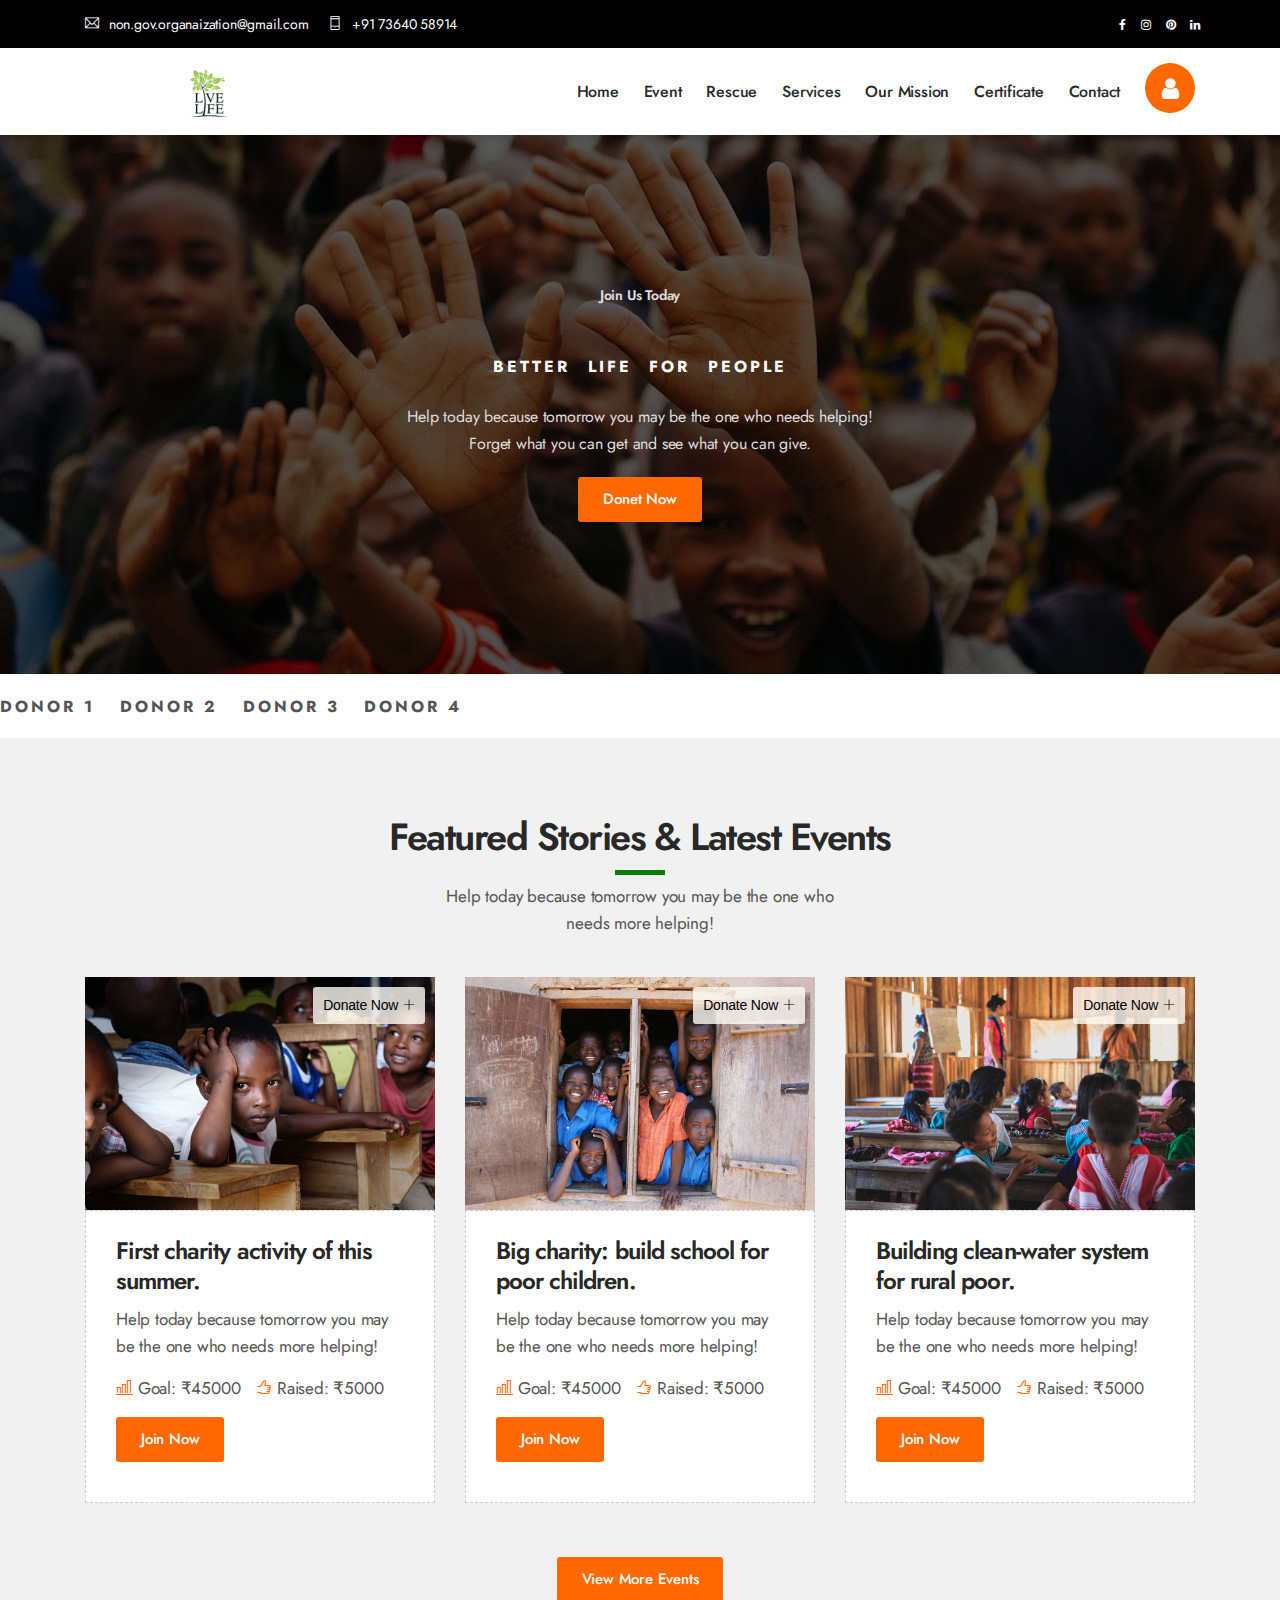
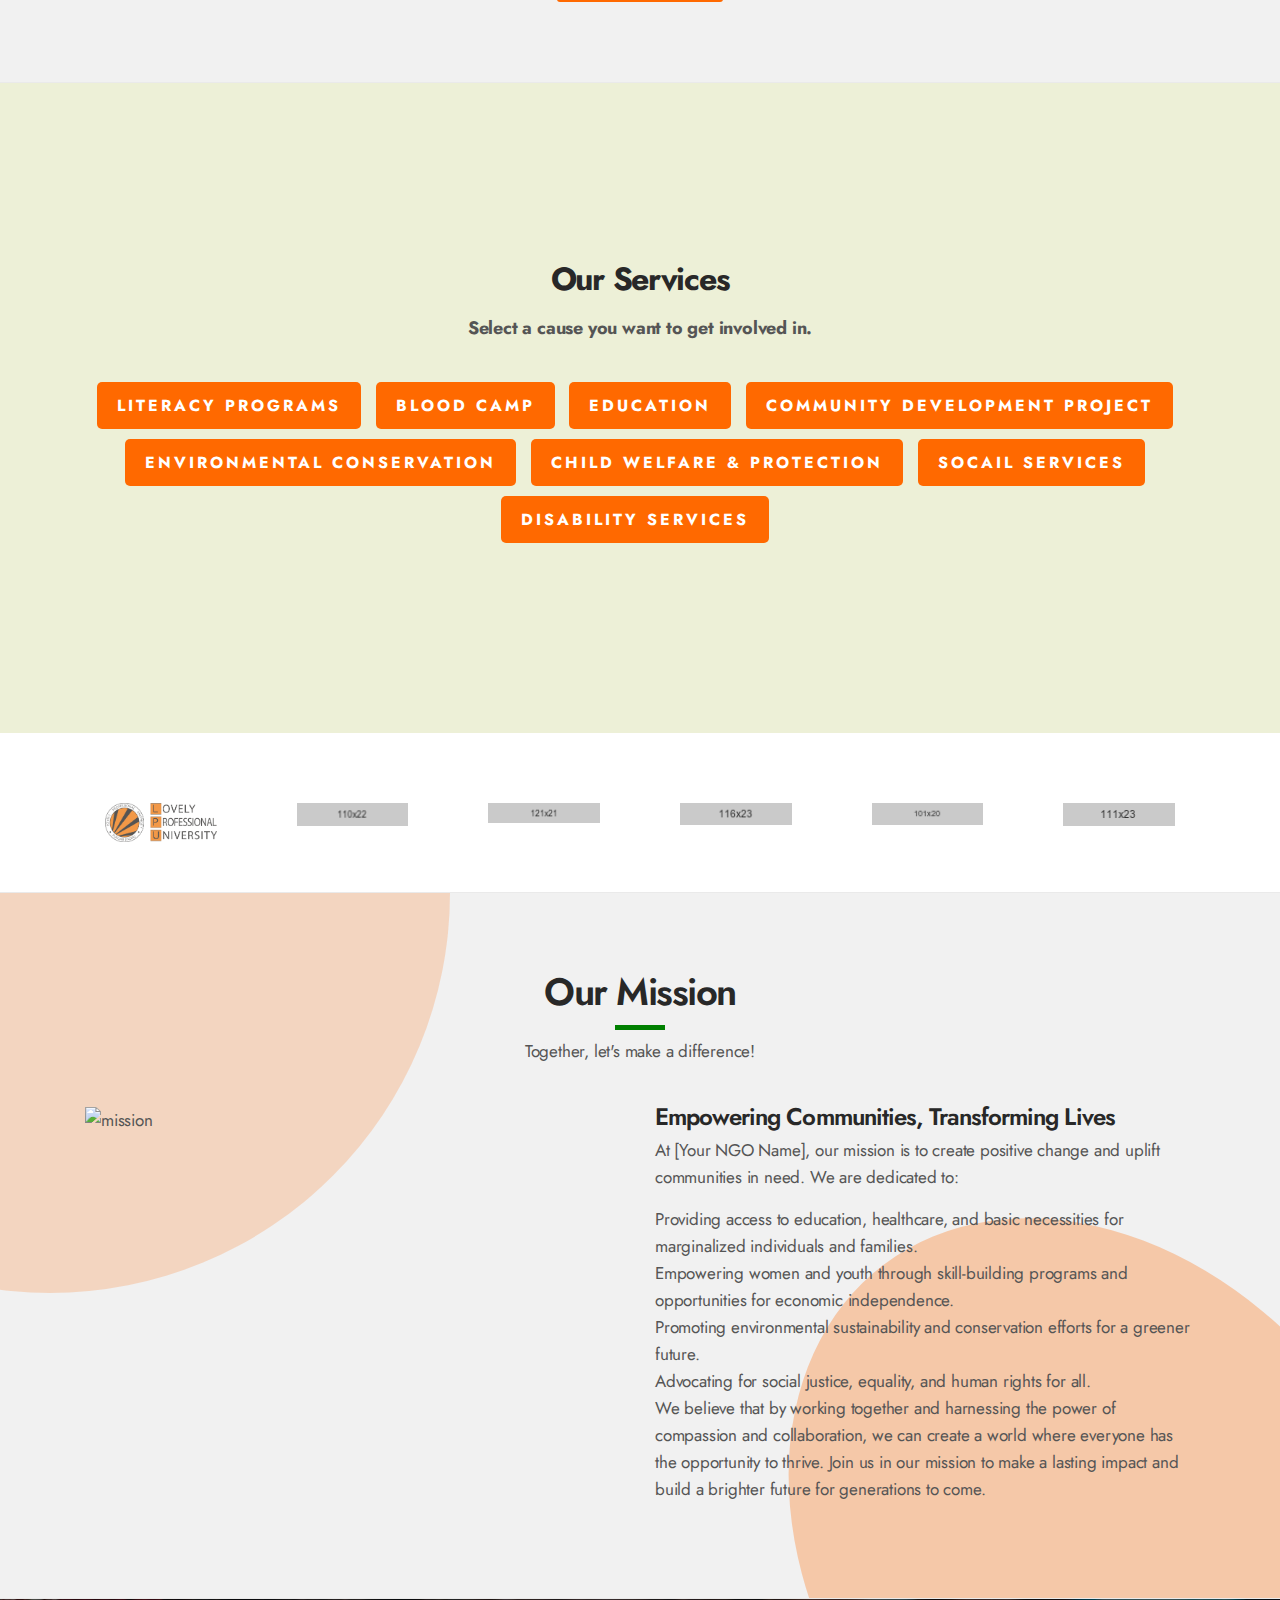
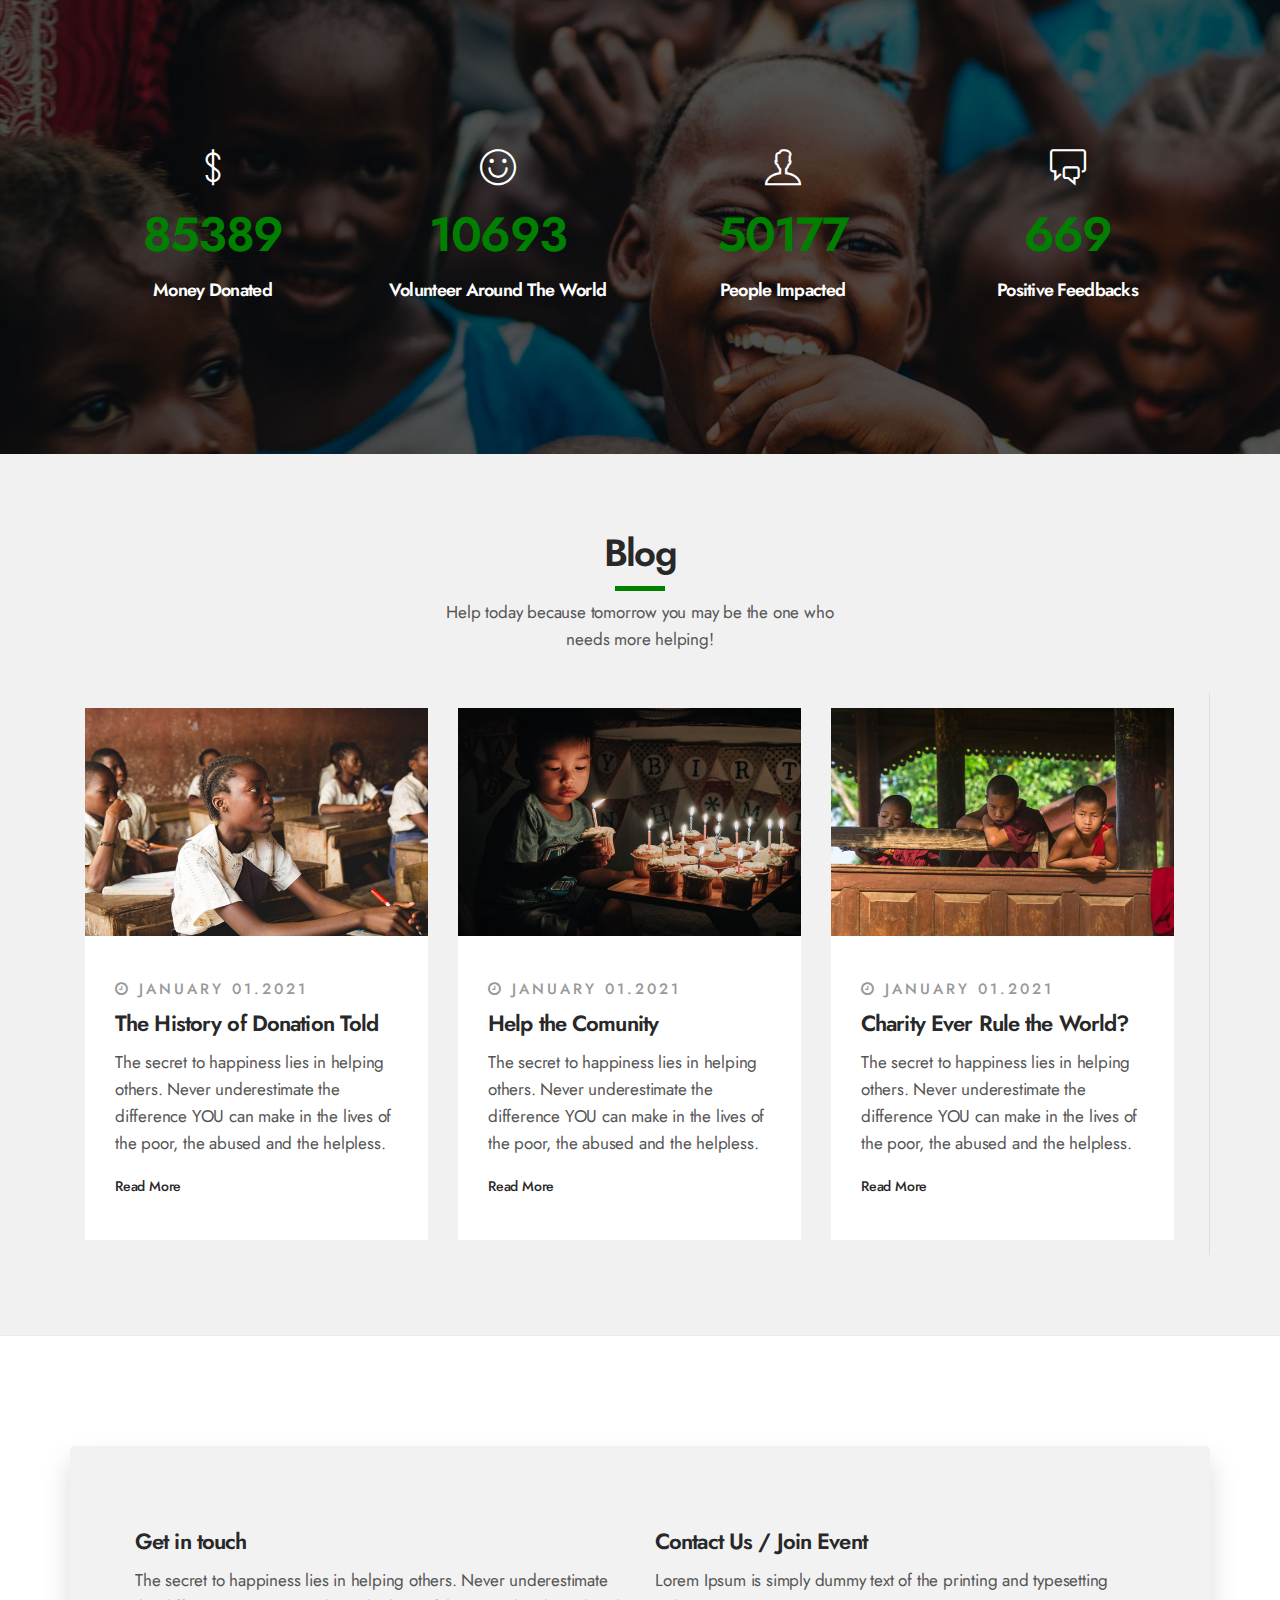
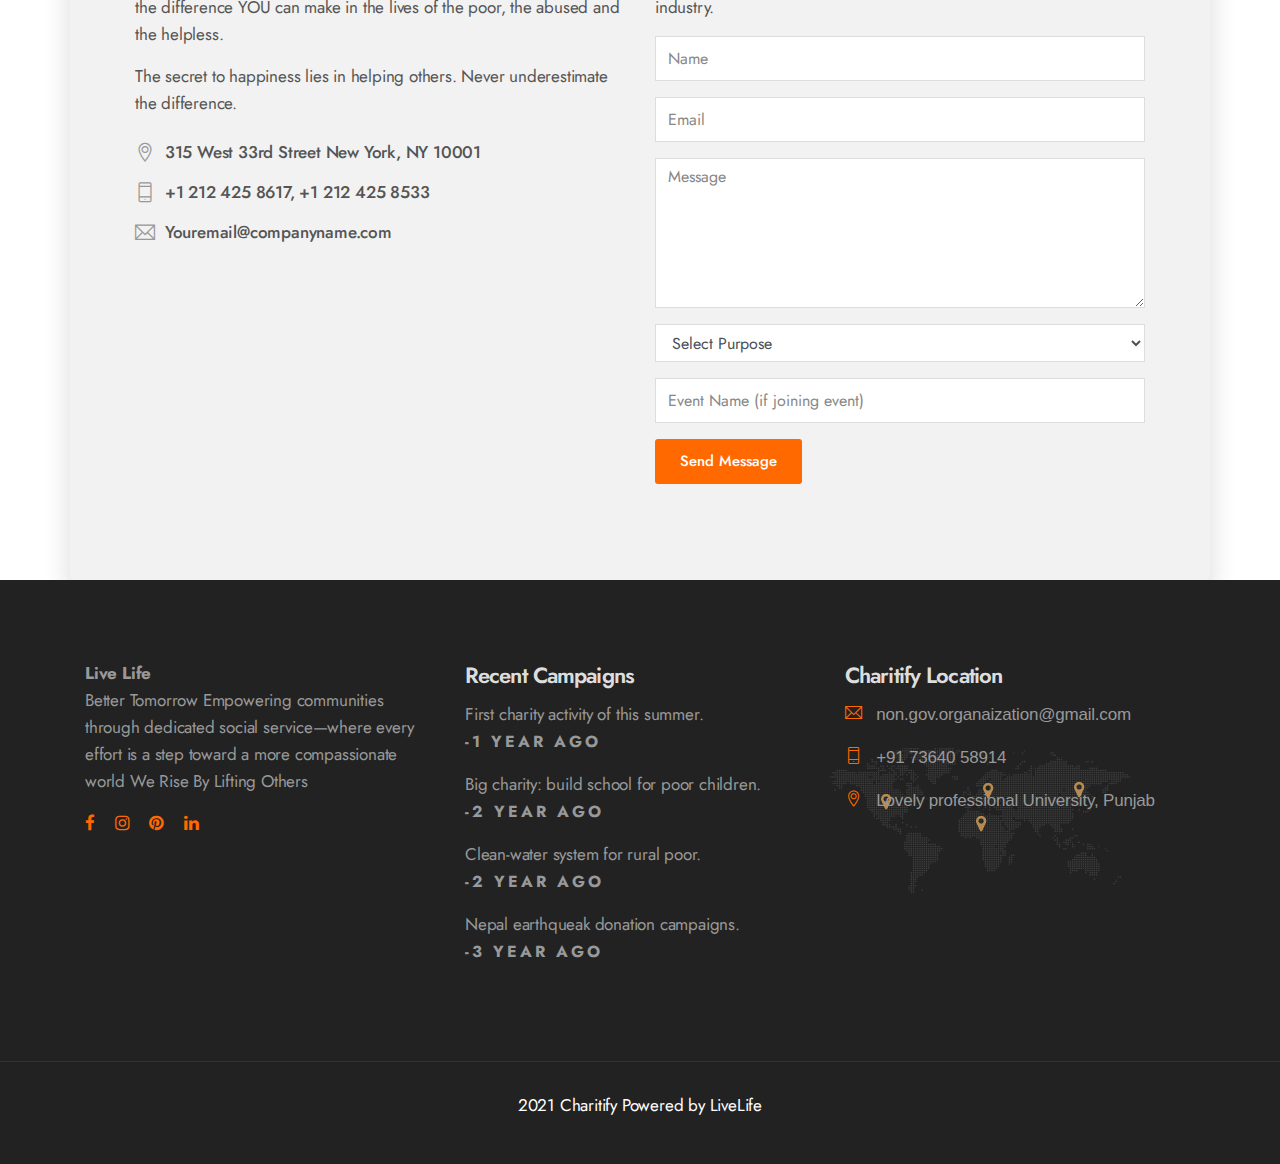
==== index.html @ 0ec1268e "update" ====
<!doctype html>
<!--[if lt IE 7]>      <html class="no-js lt-ie9 lt-ie8 lt-ie7" lang=""> <![endif]-->
<!--[if IE 7]>         <html class="no-js lt-ie9 lt-ie8" lang=""> <![endif]-->
<!--[if IE 8]>         <html class="no-js lt-ie9" lang=""> <![endif]-->
<!--[if gt IE 8]><!-->
<html class="no-js" lang="en"> <!--<![endif]-->

<head>
    <meta charset="utf-8">
    <meta name="viewport" content="width=device-width, initial-scale=1">
    <meta name="description" content="">
    <meta name="author" content="DynamicLayers">

    <title>Charitify || NGO/Charity/Fundraising Template</title>

    <link rel="shortcut icon" type="image/x-icon" href="img/favicon.png">

    <!-- Font Awesome Icons CSS -->
    <link rel="stylesheet" href="css/font-awesome.min.css">
    <!-- Themify Icons CSS -->
    <link rel="stylesheet" href="css/themify-icons.css">
    <!-- Elegant Font Icons CSS -->
    <link rel="stylesheet" href="css/elegant-font-icons.css">
    <!-- Elegant Line Icons CSS -->
    <link rel="stylesheet" href="css/elegant-line-icons.css">
    <!-- Bootstrap CSS -->
    <link rel="stylesheet" href="css/bootstrap.min.css">
    <!-- Venobox CSS -->
    <link rel="stylesheet" href="css/venobox/venobox.css">
    <!-- OWL-Carousel CSS -->
    <link rel="stylesheet" href="css/owl.carousel.css">
    <!-- Slick Nav CSS -->
    <link rel="stylesheet" href="css/slicknav.min.css">
    <!-- Css Animation CSS -->
    <link rel="stylesheet" href="css/css-animation.min.css">
    <!-- Nivo Slider CSS -->
    <link rel="stylesheet" href="css/nivo-slider.css">
    <!-- Main CSS -->
    <link rel="stylesheet" href="css/main.css">
    <!-- Responsive CSS -->
    <link rel="stylesheet" href="css/responsive.css">

    <script src="js/vendor/modernizr-2.8.3-respond-1.4.2.min.js"></script>
</head>


<style>
/* Adjusting layout for mobile devices */
@media screen and (max-width: 768px) {
    .elementor-column {
        width: 100% !important;
    }
}

/* Styling the headings */
.elementor-heading-title {
    font-size: 24px;
    font-weight: bold;
    margin-bottom: 10px;
}





/* Styling the container */
.elementor-container {
    max-width: 1200px;
    margin: 0 auto;
    padding: 0 15px;
}

</style>

<body>
    <!--[if lt IE 8]>
            <p class="browserupgrade">You are using an <strong>outdated</strong> browser. Please <a href="http://browsehappy.com/">upgrade your browser</a> to improve your experience.</p>
        <![endif]-->

    <div class="site-preloader-wrap">
        <div class="spinner"></div>
    </div><!-- Preloader -->

    <header id="header" class="header-section">
        <div class="top-header">
            <div class="container">
                <div class="top-content-wrap row">
                    <div class="col-sm-8">
                        <ul class="left-info">
                            <li><a href="#"><i class="ti-email"></i>non.gov.organaization@gmail.com</a></li>
                            <li><a href="#"><i class="ti-mobile"></i>+91 73640 58914</a></li>
                        </ul>
                    </div>
                    <div class="col-sm-4 d-none d-md-block">
                        <ul class="right-info">
                            <li><a href="https://www.facebook.com/profile.php?id=61557310328344&sk=photos"><i class="fa fa-facebook"></i></a></li>
                           
                            <li><a href="https://www.instagram.com/live_life_orgn/"><i class="fa fa-instagram"></i></a></li>
                            <li><a href="https://www.blogger.com/blog/posts/5689730597296574125"><i class="fa fa-pinterest"></i></a></li>
                            <li><a href="https://www.linkedin.com/in/live-life-1829582ba/"><i class="fa fa-linkedin"></i></a></li>
                        </ul>
                    </div>
                </div>
            </div>
        </div>
        <div class="bottom-header">
            <div class="container">
                <div class="bottom-content-wrap row">
                    <div class="col-sm-4">
                        <div class="site-branding">
                            <a href="#"><img src="img/logo.png" alt="Brand"></a>
                        </div>
                    </div>
                    <div class="col-sm-8 text-right">
                        <ul id="mainmenu" class="nav navbar-nav nav-menu">
                            <li class="active"> <a href="index.html">Home</a>

                            </li>
                            <!-- <li><a href="about.html">About</a></li>
                            <li><a href="causes.html">Causes</a></li> -->
                            <li><a href="#events">Event</a></li>
                            <li> <a href="rescue.html">Rescue</a></li>
                            <li><a href="#services">Services</a></li>

                   


                            <li><a href="#mission-section">Our Mission</a></li>

                            <li> <a href="certificate.html">Certificate</a></li>
                            
                           
                            <!-- <li><a href="blog-grid.html">Blog</a>
                                <ul>
                                    <li><a href="blog-grid.html">Blog Grid</a></li>
                                    <li><a href="blog-left-sidebar.html">Blog Left Sidebar</a></li>
                                    <li><a href="blog-right-sidebar.html">Blog Right Sidebar</a></li>
                                    <li><a href="blog-single.html">Blog Single</a></li>
                                </ul>
                            </li> -->
                            <li> <a href="contact.html">Contact</a></li>
                            
                            
                        </ul>
                        <a href="#" 
                        style="display: inline-flex; align-items: center; justify-content: center; width: 50px; height: 50px; border-radius: 50%; background-color: #ff6900;
; color: #fff; text-decoration: none; border: none; outline: none; cursor: pointer;"
                        onclick="openLoginPage()">
                         <i class="fa fa-user" style="font-size: 24px;"></i>
                     </a>
                     
                     <script>
                         function openLoginPage() {
                             // Open login page
                             window.open('login.html', '_blank');
                         }
                     </script>
                     
                        
                    </div>
                </div>
            </div>
        </div>
    </header><!-- /Header Section -->

    <div class="header-height"></div>

    <section class="slider-section">
        <div class="slider-wrapper">
            <div id="main-slider" class="nivoSlider">
                <img src="img/slider-1.jpg" alt="" title="#slider-caption-1" />
                <img src="img/slider-2.jpg" alt="" title="#slider-caption-2" />
                <img src="img/slider-3.jpg" alt="" title="#slider-caption-3" />
            </div><!-- /#main-slider -->

            <div id="slider-caption-1" class="nivo-html-caption slider-caption">
                <div class="display-table">
                    <div class="table-cell">
                        <div class="container">
                            <div class="slider-text">
                                <h5 class="wow cssanimation fadeInBottom">Join Us Today</h5>
                                <h1 class="wow cssanimation leFadeInRight sequence">Better Life for People</h1>
                                <p class="wow cssanimation fadeInTop" data-wow-delay="1s">Help today because tomorrow
                                    you may be the one who needs helping! <br>Forget what you can get and see what you
                                    can give.</p>
                              
                                <a href="#" class="default-btn wow cssanimation fadeInBottom"
                                    data-wow-delay="0.8s">Donet Now</a>
                            </div>
                        </div>
                    </div>
                </div>
            </div> <!-- /#slider-caption-1 -->
        
        </div>
    </section><!-- /#slider-Section -->
    <section style="position: relative; width: 100%; height: 30px; overflow: hidden; padding-top: 2rem; padding-bottom: 2rem;">
        <div style="position: absolute; top: 50%; transform: translateY(-50%); white-space: nowrap; animation: marquee 20s linear infinite; width: 100%;">
            <span style="padding-right: 20px;">Donor 1</span>
            <span style="padding-right: 20px;">Donor 2</span>
            <span style="padding-right: 20px;">Donor 3</span>
            <span style="padding-right: 20px;">Donor 4</span>
            <!-- Add more donor names as needed -->
        </div>
    
        <style>
            @keyframes marquee {
                0% { transform: translateX(-100%); }
                100% { transform: translateX(calc(100% + 100vw)); }
            }

            span {
            display: inline-block;
            font-size: 16px;
            font-weight: bold;
            text-transform: uppercase;
            letter-spacing: 3px;
        }
        </style>
    </section>
    


    <section id="events" class="causes-section bg-grey bd-bottom padding">
        <div class="container">
            <div class="section-heading text-center mb-40">
                <h2>Featured Stories &
                    Latest
                    Events</h2>
                <span class="heading-border"></span>
                <p>Help today because tomorrow you may be the one who <br> needs more helping!</p>
            </div><!-- /Section Heading -->
            <div class="causes-wrap row">
                <div class="col-md-4 xs-padding">
                    <div class="causes-content">
                        <div class="causes-thumb">
                            <img src="img/causes-1.jpg" alt="causes">
                            <a href="#" class="donate-btn">Donate Now<i class="ti-plus"></i></a>



                        </div>
                        <div class="causes-details">
                            <h3>First charity activity of this summer.</h3>
                            <p>Help today because tomorrow you may be the one who needs more helping!</p>
                            <div class="donation-box">
                                <p><i class="ti-bar-chart"></i>Goal: ₹45000</p>
                                <p><i class="ti-thumb-up"></i>Raised: ₹5000</p>
                            </div>
                           <a href="#" id="joinButton" class="default-btn">Join Now</a>
                        </div>
                    </div>
                </div><!-- /Causes-1 -->
                <div class="col-md-4 xs-padding">
                    <div class="causes-content">
                        <div class="causes-thumb">
                            <img src="img/causes-2.jpg" alt="causes">
                            <a  href="event.html" class="donate-btn">Donate Now<i class="ti-plus"></i></a>

                        </div>
                        <div class="causes-details">
                            <h3>Big charity: build school for poor children.</h3>
                            <p>Help today because tomorrow you may be the one who needs more helping!</p>
                            <div class="donation-box">
                                <p><i class="ti-bar-chart"></i>Goal: ₹45000</p>
                                <p><i class="ti-thumb-up"></i>Raised: ₹5000</p>
                            </div>
                           <a  href="event.html" id="joinButton" class="default-btn">Join Now</a>

                           
                        </div>
                    </div>
                </div><!-- /Causes-2 -->
                <div class="col-md-4 xs-padding">
                    <div class="causes-content">
                        <div class="causes-thumb">
                            <img src="img/causes-3.jpg" alt="causes">
                            <a href="#" class="donate-btn">Donate Now<i class="ti-plus"></i></a>

                        </div>
                        <div class="causes-details">
                            <h3>Building clean-water system for rural poor.</h3>
                            <p>Help today because tomorrow you may be the one who needs more helping!</p>
                            <div class="donation-box">
                                <p><i class="ti-bar-chart"></i>Goal: ₹45000</p>
                                <p><i class="ti-thumb-up"></i>Raised: ₹5000</p>
                            </div>
                           <a  href="event.html" id="joinButton" class="default-btn">Join Now</a>
                        </div>
                    </div>
                </div><!-- /Causes-3 -->
            </div>
            <br><br>
            <center>
                <a href="event.html" class="default-btn">View More Events</a>
            </center>
        </div>
    </section><!-- /Causes Section -->

    <!-- <section class="about-section bd-bottom shape circle padding">
            <div class="container">
                <div class="row">
                   <div class="col-md-4 xs-padding">
                        <div class="profile-wrap">
                            <img class="profile" src="img/profile.jpg" alt="profile">
                            <h3>Jonathan Smith <span>CEO & Founder of Charitify.</span></h3>
                            <p>The secret to happiness lies in helping others. Never underestimate the difference YOU can make in the lives of the poor, the abused and the helpless.</p>
                            <img src="img/sign.png" alt="sign">
                        </div>
                    </div>
                    <div class="col-md-8 xs-padding">
                        <div class="about-wrap row">
                            <div class="col-md-6 xs-padding">
                                <img src="img/history.jpg" alt="about-thumb">
                                <h3>Our History</h3>
                                <p>The secret to happiness lies in helping others. Never underestimate the difference YOU can make in the lives of the poor.</p>
                                <a href="#" class="default-btn">Read More</a>
                            </div>
                            <div class="col-md-6 xs-padding">
                                <img src="img/mission.jpg" alt="about-thumb">
                                <h3>Our Mission</h3>
                                <p>The secret to happiness lies in helping others. Never underestimate the difference YOU can make in the lives of the poor.</p>
                                <a href="#" class="default-btn">Read More</a>
                            </div>
                        </div>
                    </div>
                </div>
            </div>
        </section>/Causes Section -->

        
        <section id="services" class="elementor-section elementor-top-section elementor-element elementor-element-309825f elementor-section-boxed elementor-section-height-default elementor-section-height-default cmsmasters-block-default" data-id="309825f" data-element_type="section" data-settings="{&quot;background_background&quot;:&quot;classic&quot;}" style="text-align: center; background-color: #edf0d7;">
            <div class="elementor-container elementor-column-gap-no" style="max-width: 1200px; margin: 0 auto; padding: 0 15px;">
                <div class="elementor-column elementor-col-100 elementor-top-column elementor-element elementor-element-3b5c6d4" data-id="3b5c6d4" data-element_type="column">
                    <div class="elementor-widget-wrap elementor-element-populated">
                        <section class="elementor-section elementor-inner-section elementor-element elementor-element-79e1ace elementor-section-boxed elementor-section-height-default elementor-section-height-default cmsmasters-block-default" data-id="79e1ace" data-element_type="section" style="margin-bottom: 20px;">
                            <div class="elementor-container elementor-column-gap-wide">
                                <div class="elementor-column elementor-col-100 elementor-inner-column elementor-element elementor-element-d720852" data-id="d720852" data-element_type="column">
                                    <div class="elementor-widget-wrap elementor-element-populated">
                                        <div class="elementor-element elementor-element-cac00cc elementor-widget__width-initial cmsmasters-block-default cmsmasters-sticky-default elementor-widget elementor-widget-heading" data-id="cac00cc" data-element_type="widget" data-widget_type="heading.default" style="margin-bottom: 0;">
                                            <div class="elementor-widget-container">
                                                <h2 class="elementor-heading-title elementor-size-default" style="font-size: 32px; font-weight: bold; padding-top: 20vh;">Our Services</h2>
                                            </div>
                                        </div>
                                        <div class="elementor-element elementor-element-b02a195 elementor-widget__width-initial cmsmasters-block-default cmsmasters-sticky-default elementor-widget elementor-widget-heading" data-id="b02a195" data-element_type="widget" data-widget_type="heading.default" style="margin-bottom: 0;">
                                            <div class="elementor-widget-container">
                                                <h2 class="elementor-heading-title elementor-size-default" style="font-size: 32px; font-weight: bold;"></h2>
                                            </div>
                                        </div>
                                        <div class="elementor-element elementor-element-cf1db56 cmsmasters-block-default cmsmasters-sticky-default elementor-widget elementor-widget-heading" data-id="cf1db56" data-element_type="widget" data-widget_type="heading.default" style="margin-bottom: 20px;">
                                            <div class="elementor-widget-container">
                                                <h2 class="elementor-heading-title elementor-size-default"></h2>
                                            </div>
                                        </div>
                                        <div class="elementor-element elementor-element-06bb80f cmsmasters-block-default cmsmasters-sticky-default elementor-widget elementor-widget-heading" data-id="06bb80f" data-element_type="widget" data-widget_type="heading.default" style="margin-bottom: 40px;">
                                            <div class="elementor-widget-container">
                                                <p class="elementor-heading-title elementor-size-default" style="font-size: 18px;">Select a cause you want to get involved in.</p>
                                            </div>
                                        </div>
                                    </div>
                                </div>
                            </div>
                        </section>
                        <section class="elementor-section elementor-inner-section elementor-element elementor-element-48813d0 elementor-section-boxed elementor-section-height-default elementor-section-height-default cmsmasters-block-default" data-id="48813d0" data-element_type="section" style="margin-bottom: 20px;">
                            <div class="elementor-container elementor-column-gap-wide">
                                <div class="elementor-column elementor-col-100 elementor-inner-column elementor-element elementor-element-b7d3fdf" data-id="b7d3fdf" data-element_type="column">
                                    <div class="elementor-widget-wrap elementor-element-populated">
                                        <div class="elementor-element elementor-element-9ef516c elementor-widget__width-initial cmsmasters-block-default cmsmasters-sticky-default elementor-widget elementor-widget-cmsmasters-button" data-id="9ef516c" data-element_type="widget" data-widget_type="cmsmasters-button.default">
                                            <div class="elementor-widget-container">
                                                <div class="elementor-widget-cmsmasters-button__button-container">
                                                    <div class="elementor-widget-cmsmasters-button__button-container-inner" style="padding-bottom: 20vh;">
                                                        <a href="campaign_category/child-protection/index.html" class="cmsmasters-button-link elementor-widget-cmsmasters-button__button cmsmasters-icon-view- cmsmasters-icon-shape- cmsmasters-button-size-sm" role="button" style="display: inline-block; padding: 10px 20px; background-color: #ff6900;
; color: #fff; text-decoration: none; border-radius: 5px; margin-right: 10px; margin-bottom: 10px;"><span class="elementor-widget-cmsmasters-button__content-wrapper cmsmasters-align-icon-"><span class="elementor-widget-cmsmasters-button__text">Literacy Programs</span></span></a>
                                                        <a href="campaign_category/animal-rescue/index.html" class="cmsmasters-button-link elementor-widget-cmsmasters-button__button cmsmasters-icon-view- cmsmasters-icon-shape- cmsmasters-button-size-sm" role="button" style="display: inline-block; padding: 10px 20px; background-color: #ff6900;
; color: #fff; text-decoration: none; border-radius: 5px; margin-right: 10px; margin-bottom: 10px;"><span class="elementor-widget-cmsmasters-button__content-wrapper cmsmasters-align-icon-"><span class="elementor-widget-cmsmasters-button__text">Blood Camp</span></span></a>
                                                        <a href="campaign_category/stop-war/index.html" class="cmsmasters-button-link elementor-widget-cmsmasters-button__button cmsmasters-icon-view- cmsmasters-icon-shape- cmsmasters-button-size-sm" role="button" style="display: inline-block; padding: 10px 20px; background-color: #ff6900;
; color: #fff; text-decoration: none; border-radius: 5px; margin-right: 10px; margin-bottom: 10px;"><span class="elementor-widget-cmsmasters-button__content-wrapper cmsmasters-align-icon-"><span class="elementor-widget-cmsmasters-button__text">Education</span></span></a>
                                                        <a href="campaign_category/the-wild/index.html" class="cmsmasters-button-link elementor-widget-cmsmasters-button__button cmsmasters-icon-view- cmsmasters-icon-shape- cmsmasters-button-size-sm" role="button" style="display: inline-block; padding: 10px 20px; background-color: #ff6900;
; color: #fff; text-decoration: none; border-radius: 5px; margin-right: 10px; margin-bottom: 10px;"><span class="elementor-widget-cmsmasters-button__content-wrapper cmsmasters-align-icon-"><span class="elementor-widget-cmsmasters-button__text">Community Development project</span></span></a>
                                                        <a href="campaign_category/pollution-problem/index.html" class="cmsmasters-button-link elementor-widget-cmsmasters-button__button cmsmasters-icon-view- cmsmasters-icon-shape- cmsmasters-button-size-sm" role="button" style="display: inline-block; padding: 10px 20px; background-color: #ff6900;
; color: #fff; text-decoration: none; border-radius: 5px; margin-right: 10px; margin-bottom: 10px;"><span class="elementor-widget-cmsmasters-button__content-wrapper cmsmasters-align-icon-"><span class="elementor-widget-cmsmasters-button__text">Environmental conservation</span></span></a>
                                                        <a href="campaign_category/pollution-problem/index.html" class="cmsmasters-button-link elementor-widget-cmsmasters-button__button cmsmasters-icon-view- cmsmasters-icon-shape- cmsmasters-button-size-sm" role="button" style="display: inline-block; padding: 10px 20px; background-color: #ff6900;
; color: #fff; text-decoration: none; border-radius: 5px; margin-right: 10px; margin-bottom: 10px;"><span class="elementor-widget-cmsmasters-button__content-wrapper cmsmasters-align-icon-"><span class="elementor-widget-cmsmasters-button__text">Child Welfare &amp; Protection</span></span></a>
                                                        <a href="campaign_category/pollution-problem/index.html" class="cmsmasters-button-link elementor-widget-cmsmasters-button__button cmsmasters-icon-view- cmsmasters-icon-shape- cmsmasters-button-size-sm" role="button" style="display: inline-block; padding: 10px 20px; background-color: #ff6900;
; color: #fff; text-decoration: none; border-radius: 5px; margin-right: 10px; margin-bottom: 10px;"><span class="elementor-widget-cmsmasters-button__content-wrapper cmsmasters-align-icon-"><span class="elementor-widget-cmsmasters-button__text">Socail Services</span></span></a>
                                                        <a href="campaign_category/pollution-problem/index.html" class="cmsmasters-button-link elementor-widget-cmsmasters-button__button cmsmasters-icon-view- cmsmasters-icon-shape- cmsmasters-button-size-sm" role="button" style="display: inline-block; padding: 10px 20px; background-color: #ff6900;
; color: #fff; text-decoration: none; border-radius: 5px; margin-right: 10px; margin-bottom: 10px;"><span class="elementor-widget-cmsmasters-button__content-wrapper cmsmasters-align-icon-"><span class="elementor-widget-cmsmasters-button__text">Disability Services</span></span></a>
                                                    </div>
                                                </div>
                                            </div>
                                        </div>
                                        <!-- Add other buttons in similar fashion -->
                                    </div>
                                </div>
                            </div>
                        </section>
                    </div>
                </div>
            </div>
        </section>
        
        <div class="sponsor-section bd-bottom">
            <div class="container">
                <ul id="sponsor-carousel" class="sponsor-items owl-carousel">
               
                    <li class="sponsor-item">
                        <img src="img/sponsor-3.png" alt="sponsor-image">
                    </li>
                    <li class="sponsor-item">
                        <img src="img/sponsor-4.png" alt="sponsor-image">
                    </li>
                    <li class="sponsor-item">
                        <img src="img/sponsor-5.png" alt="sponsor-image">
                    </li>
                    <li class="sponsor-item">
                        <img src="img/sponsor-6.png" alt="sponsor-image">
                    </li>
                    <li class="sponsor-item">
                        <img src="img/sponsor-7.png" alt="sponsor-image">
                    </li>
                    <li class="sponsor-item">
                        <img src="img/sponsor-8.png" alt="sponsor-image">
                    </li>
                </ul>
            </div>
        </div>





  



    <section id="mission-section" class="mission-section bg-grey bd-bottom circle shape padding">
        <div class="container">
            <div class="section-heading text-center mb-40">
                <h2>Our Mission</h2>
                <span class="heading-border"></span>
                <p>Together, let's make a difference!</p>
            </div><!-- /Section Heading -->
            <div class="mission-wrapper row">
                <div class="col-lg-6 sm-padding">
                    <div class="mission-images row">
                        <div class="col-md-6">
                            <div class="mission-details">
                                <img src="img/mission-1.jpg" alt="mission">
                                <!-- Replace with an image representing one aspect of your mission -->
                            </div>
                        </div><!-- /Mission Image 1 -->
                   
                    </div>
                </div>
                <div class="col-lg-6 sm-padding">
                    <div class="mission-content">
                        <h2>Empowering Communities, Transforming Lives</h2>
                        <p>At [Your NGO Name], our mission is to create positive change and uplift communities in need. We are dedicated to:</p>
                        <ul>
                            <li>Providing access to education, healthcare, and basic necessities for marginalized individuals and families.</li>
                            <li>Empowering women and youth through skill-building programs and opportunities for economic independence.</li>
                            <li>Promoting environmental sustainability and conservation efforts for a greener future.</li>
                            <li>Advocating for social justice, equality, and human rights for all.</li>
                        </ul>
                        <p>We believe that by working together and harnessing the power of compassion and collaboration, we can create a world where everyone has the opportunity to thrive. Join us in our mission to make a lasting impact and build a brighter future for generations to come.</p>
                    </div>
                </div>
            </div>
        </div>
    </section><!-- /Mission Section -->
    

    <section id="counter" class="counter-section">
        <div class="container">
            <ul class="row counters">
                <li class="col-md-3 col-sm-6 sm-padding">
                    <div class="counter-content">
                        <i class="ti-money"></i>
                        <h3 class="counter">85389</h3>
                        <h4 class="text-white">Money Donated</h4>
                    </div>
                </li>
                <li class="col-md-3 col-sm-6 sm-padding">
                    <div class="counter-content">
                        <i class="ti-face-smile"></i>
                        <h3 class="counter">10693</h3>
                        <h4 class="text-white">Volunteer Around The World</h4>
                    </div>
                </li>
                <li class="col-md-3 col-sm-6 sm-padding">
                    <div class="counter-content">
                        <i class="ti-user"></i>
                        <h3 class="counter">50177</h3>
                        <h4 class="text-white">People Impacted</h4>
                    </div>
                </li>
                <li class="col-md-3 col-sm-6 sm-padding">
                    <div class="counter-content">
                        <i class="ti-comments"></i>
                        <h3 class="counter">669</h3>
                        <h4 class="text-white">Positive Feedbacks</h4>
                    </div>
                </li>
            </ul>
        </div>
    </section><!-- Counter Section -->




    <section class="blog-section bg-grey bd-bottom padding">
        <div class="container">
            <div class="section-heading text-center mb-40">
                <h2>Blog</h2>
                <span class="heading-border"></span>
                <p>Help today because tomorrow you may be the one who <br> needs more helping!</p>
            </div><!-- /Section Heading -->
            <div class="row">
                <div class="col-lg-12 xs-padding">
                    <div class="blog-items grid-list row">
                        <div class="col-md-4 padding-15">
                            <div class="blog-post">
                                <img src="img/home-blog-1.jpg" alt="blog post">
                                <div class="blog-content">
                                    <span class="date"><i class="fa fa-clock-o"></i> January 01.2021</span>
                                    <h3><a href="#">The History of Donation Told</a></h3>
                                    <p>The secret to happiness lies in helping others. Never underestimate the
                                        difference YOU can make in the lives of the poor, the abused and the helpless.
                                    </p>
                                    <a href="#" class="post-meta">Read More</a>
                                </div>
                            </div>
                        </div><!-- Post 1 -->
                        <div class="col-md-4 padding-15">
                            <div class="blog-post">
                                <img src="img/home-blog-2.jpg" alt="blog post">
                                <div class="blog-content">
                                    <span class="date"><i class="fa fa-clock-o"></i> January 01.2021</span>
                                    <h3><a href="#">Help the Comunity</a></h3>
                                    <p>The secret to happiness lies in helping others. Never underestimate the
                                        difference YOU can make in the lives of the poor, the abused and the helpless.
                                    </p>
                                    <a href="#" class="post-meta">Read More</a>
                                </div>
                            </div>
                        </div><!-- Post 2 -->
                        <div class="col-md-4 padding-15">
                            <div class="blog-post">
                                <img src="img/home-blog-3.jpg" alt="blog post">
                                <div class="blog-content">
                                    <span class="date"><i class="fa fa-clock-o"></i> January 01.2021</span>
                                    <h3><a href="#">Charity Ever Rule the World?</a></h3>
                                    <p>The secret to happiness lies in helping others. Never underestimate the
                                        difference YOU can make in the lives of the poor, the abused and the helpless.
                                    </p>
                                    <a href="#" class="post-meta">Read More</a>
                                </div>
                            </div>
                        </div><!-- Post 3 -->
                    </div>
                </div><!-- Blog Posts -->
            </div>
        </div>
    </section><!-- Blog Section -->

    <div class="container">
        <div class="row contact-wrap">
            <div class="col-md-6 xs-padding">
                <div class="contact-info">
                    <h3>Get in touch</h3>
                    <p>The secret to happiness lies in helping others. Never underestimate the difference YOU can make in the lives of the poor, the abused and the helpless.</p>
                    <p>The secret to happiness lies in helping others. Never underestimate the difference.</p>
                    <ul>
                        <li><i class="ti-location-pin"></i> 315 West 33rd Street New York, NY 10001</li>
                        <li><i class="ti-mobile"></i> +1 212 425 8617, +1 212 425 8533</li>
                        <li><i class="ti-email"></i> Youremail@companyname.com</li>
                    </ul>
                </div>
            </div>
            <div class="col-md-6 xs-padding">
                <div class="contact-form">
                    <h3>Contact Us / Join Event</h3>
                    <p>Lorem Ipsum is simply dummy text of the printing and typesetting industry.</p>
                    <form action="contact_and_event_join.php" method="post" id="ajax_form" class="form-horizontal">
                        <div class="form-group row">
                            <div class="col-md-12">
                                <input type="text" id="name" name="name" class="form-control" placeholder="Name" required>
                            </div>
                        </div>
                        <div class="form-group row">
                            <div class="col-md-12">
                                <input type="email" id="email" name="email" class="form-control" placeholder="Email" required>
                            </div>
                        </div>
                        <div class="form-group row">
                            <div class="col-md-12">
                                <textarea id="message" name="message" cols="30" rows="5" class="form-control message" placeholder="Message" required></textarea>
                            </div>
                        </div>
                        <div class="form-group row">
                            <div class="col-md-12">
                                <select id="purpose" name="purpose" class="form-control" required>
                                    <option value="">Select Purpose</option>
                                    <option value="general">General Inquiry</option>
                                    <option value="event_join">Join Event</option>
                                </select>
                            </div>
                        </div>
                        <div class="form-group row">
                            <div class="col-md-12">
                                <input type="text" id="event_name" name="event_name" class="form-control" placeholder="Event Name (if joining event)">
                            </div>
                        </div>
                        <div class="form-group row">
                            <div class="col-md-12">
                                <button id="submit" class="default-btn" type="submit">Send Message</button>
                            </div>
                        </div>
                        <div id="form-messages" class="alert" role="alert"></div>
                    </form>
                </div>
            </div>
            
        </div>
    </div>

    <section class="widget-section padding">
        <div class="container">
            <div class="widget-wrap row">
                <div class="col-md-4 xs-padding">
                    <div class="widget-content">
                        
                        <p><b>Live Life</b> <br>
                            Better Tomorrow
                            Empowering communities through dedicated social service—where every effort is a step toward a more compassionate world
                            We Rise By Lifting Others</p>
                        <ul class="social-icon">
                            <li><a href="https://www.facebook.com/profile.php?id=61557310328344&sk=photos"><i class="fa fa-facebook"></i></a></li>
                               
                            <li><a href="https://www.instagram.com/live_life_orgn/"><i class="fa fa-instagram"></i></a></li>
                            <li><a href="https://www.blogger.com/blog/posts/5689730597296574125"><i class="fa fa-pinterest"></i></a></li>
                            <li><a href="https://www.linkedin.com/in/live-life-1829582ba/"><i class="fa fa-linkedin"></i></a></li>
                        </ul>
                    </div>
                </div>
                <div class="col-md-4 xs-padding">
                    <div class="widget-content">
                        <h3>Recent Campaigns</h3>
                        <ul class="widget-link">
                            <li><a href="#">First charity activity of this summer. <span>-1 Year Ago</span></a></li>
                            <li><a href="#">Big charity: build school for poor children. <span>-2 Year Ago</span></a>
                            </li>
                            <li><a href="#">Clean-water system for rural poor. <span>-2 Year Ago</span></a></li>
                            <li><a href="#">Nepal earthqueak donation campaigns. <span>-3 Year Ago</span></a></li>
                        </ul>
                    </div>
                </div>
                <div class="col-md-4 xs-padding">
                    <div class="widget-content">
                        <h3>Charitify Location</h3>
                        <ul class="address">
                            <li><i class="ti-email"></i> non.gov.organaization@gmail.com</li>
                            <li><i class="ti-mobile"></i> +91 73640 58914</li>
                         
                            <li><i class="ti-location-pin"></i> Lovely professional University, Punjab</li>
                        </ul>
                    </div>
                </div>
            </div>
        </div>
    </section><!-- ./Widget Section -->




    <footer class="footer-section">
        <div class="container">
           <center>
                    <p style="color: #fff;">2021 Charitify Powered by LiveLife</p> </center>
              
        </div>
    </footer><!-- /Footer Section -->

    <a data-scroll href="#header" id="scroll-to-top"><i class="arrow_up"></i></a>

    <!-- jQuery Lib -->
    <script src="js/vendor/jquery-1.12.4.min.js"></script>
    <!-- Bootstrap JS -->
    <script src="js/vendor/bootstrap.min.js"></script>
    <!-- Tether JS -->
    <script src="js/vendor/tether.min.js"></script>
    <!-- Imagesloaded JS -->
    <script src="js/vendor/imagesloaded.pkgd.min.js"></script>
    <!-- OWL-Carousel JS -->
    <script src="js/vendor/owl.carousel.min.js"></script>
    <!-- isotope JS -->
    <script src="js/vendor/jquery.isotope.v3.0.2.js"></script>
    <!-- Smooth Scroll JS -->
    <script src="js/vendor/smooth-scroll.min.js"></script>
    <!-- venobox JS -->
    <script src="js/vendor/venobox.min.js"></script>
    <!-- ajaxchimp JS -->
    <script src="js/vendor/jquery.ajaxchimp.min.js"></script>
    <!-- Counterup JS -->
    <script src="js/vendor/jquery.counterup.min.js"></script>
    <!-- waypoints js -->
    <script src="js/vendor/jquery.waypoints.v2.0.3.min.js"></script>
    <!-- Slick Nav JS -->
    <script src="js/vendor/jquery.slicknav.min.js"></script>
    <!-- Nivo Slider JS -->
    <script src="js/vendor/jquery.nivo.slider.pack.js"></script>
    <!-- Letter Animation JS -->
    <script src="js/vendor/letteranimation.min.js"></script>
    <!-- Wow JS -->
    <script src="js/vendor/wow.min.js"></script>
    <!-- Contact JS -->
    <script src="js/contact.js"></script>
    <!-- Main JS -->
    <script src="js/main.js"></script>

</body>

</html>
---- css/themify-icons.css ----
@font-face{font-family:themify;src:url(../fonts/themify.eot?-fvbane);src:url(../fonts/themify.eot?#iefix-fvbane) format('embedded-opentype'),url(../fonts/themify.woff?-fvbane) format('woff'),url(../fonts/themify.ttf?-fvbane) format('truetype'),url(../fonts/themify.svg?-fvbane#themify) format('svg');font-weight:400;font-style:normal}[class*=" ti-"],[class^=ti-]{font-family:themify;speak:none;font-style:normal;font-weight:400;font-variant:normal;text-transform:none;line-height:1;-webkit-font-smoothing:antialiased;-moz-osx-font-smoothing:grayscale}.ti-wand:before{content:"\e600"}.ti-volume:before{content:"\e601"}.ti-user:before{content:"\e602"}.ti-unlock:before{content:"\e603"}.ti-unlink:before{content:"\e604"}.ti-trash:before{content:"\e605"}.ti-thought:before{content:"\e606"}.ti-target:before{content:"\e607"}.ti-tag:before{content:"\e608"}.ti-tablet:before{content:"\e609"}.ti-star:before{content:"\e60a"}.ti-spray:before{content:"\e60b"}.ti-signal:before{content:"\e60c"}.ti-shopping-cart:before{content:"\e60d"}.ti-shopping-cart-full:before{content:"\e60e"}.ti-settings:before{content:"\e60f"}.ti-search:before{content:"\e610"}.ti-zoom-in:before{content:"\e611"}.ti-zoom-out:before{content:"\e612"}.ti-cut:before{content:"\e613"}.ti-ruler:before{content:"\e614"}.ti-ruler-pencil:before{content:"\e615"}.ti-ruler-alt:before{content:"\e616"}.ti-bookmark:before{content:"\e617"}.ti-bookmark-alt:before{content:"\e618"}.ti-reload:before{content:"\e619"}.ti-plus:before{content:"\e61a"}.ti-pin:before{content:"\e61b"}.ti-pencil:before{content:"\e61c"}.ti-pencil-alt:before{content:"\e61d"}.ti-paint-roller:before{content:"\e61e"}.ti-paint-bucket:before{content:"\e61f"}.ti-na:before{content:"\e620"}.ti-mobile:before{content:"\e621"}.ti-minus:before{content:"\e622"}.ti-medall:before{content:"\e623"}.ti-medall-alt:before{content:"\e624"}.ti-marker:before{content:"\e625"}.ti-marker-alt:before{content:"\e626"}.ti-arrow-up:before{content:"\e627"}.ti-arrow-right:before{content:"\e628"}.ti-arrow-left:before{content:"\e629"}.ti-arrow-down:before{content:"\e62a"}.ti-lock:before{content:"\e62b"}.ti-location-arrow:before{content:"\e62c"}.ti-link:before{content:"\e62d"}.ti-layout:before{content:"\e62e"}.ti-layers:before{content:"\e62f"}.ti-layers-alt:before{content:"\e630"}.ti-key:before{content:"\e631"}.ti-import:before{content:"\e632"}.ti-image:before{content:"\e633"}.ti-heart:before{content:"\e634"}.ti-heart-broken:before{content:"\e635"}.ti-hand-stop:before{content:"\e636"}.ti-hand-open:before{content:"\e637"}.ti-hand-drag:before{content:"\e638"}.ti-folder:before{content:"\e639"}.ti-flag:before{content:"\e63a"}.ti-flag-alt:before{content:"\e63b"}.ti-flag-alt-2:before{content:"\e63c"}.ti-eye:before{content:"\e63d"}.ti-export:before{content:"\e63e"}.ti-exchange-vertical:before{content:"\e63f"}.ti-desktop:before{content:"\e640"}.ti-cup:before{content:"\e641"}.ti-crown:before{content:"\e642"}.ti-comments:before{content:"\e643"}.ti-comment:before{content:"\e644"}.ti-comment-alt:before{content:"\e645"}.ti-close:before{content:"\e646"}.ti-clip:before{content:"\e647"}.ti-angle-up:before{content:"\e648"}.ti-angle-right:before{content:"\e649"}.ti-angle-left:before{content:"\e64a"}.ti-angle-down:before{content:"\e64b"}.ti-check:before{content:"\e64c"}.ti-check-box:before{content:"\e64d"}.ti-camera:before{content:"\e64e"}.ti-announcement:before{content:"\e64f"}.ti-brush:before{content:"\e650"}.ti-briefcase:before{content:"\e651"}.ti-bolt:before{content:"\e652"}.ti-bolt-alt:before{content:"\e653"}.ti-blackboard:before{content:"\e654"}.ti-bag:before{content:"\e655"}.ti-move:before{content:"\e656"}.ti-arrows-vertical:before{content:"\e657"}.ti-arrows-horizontal:before{content:"\e658"}.ti-fullscreen:before{content:"\e659"}.ti-arrow-top-right:before{content:"\e65a"}.ti-arrow-top-left:before{content:"\e65b"}.ti-arrow-circle-up:before{content:"\e65c"}.ti-arrow-circle-right:before{content:"\e65d"}.ti-arrow-circle-left:before{content:"\e65e"}.ti-arrow-circle-down:before{content:"\e65f"}.ti-angle-double-up:before{content:"\e660"}.ti-angle-double-right:before{content:"\e661"}.ti-angle-double-left:before{content:"\e662"}.ti-angle-double-down:before{content:"\e663"}.ti-zip:before{content:"\e664"}.ti-world:before{content:"\e665"}.ti-wheelchair:before{content:"\e666"}.ti-view-list:before{content:"\e667"}.ti-view-list-alt:before{content:"\e668"}.ti-view-grid:before{content:"\e669"}.ti-uppercase:before{content:"\e66a"}.ti-upload:before{content:"\e66b"}.ti-underline:before{content:"\e66c"}.ti-truck:before{content:"\e66d"}.ti-timer:before{content:"\e66e"}.ti-ticket:before{content:"\e66f"}.ti-thumb-up:before{content:"\e670"}.ti-thumb-down:before{content:"\e671"}.ti-text:before{content:"\e672"}.ti-stats-up:before{content:"\e673"}.ti-stats-down:before{content:"\e674"}.ti-split-v:before{content:"\e675"}.ti-split-h:before{content:"\e676"}.ti-smallcap:before{content:"\e677"}.ti-shine:before{content:"\e678"}.ti-shift-right:before{content:"\e679"}.ti-shift-left:before{content:"\e67a"}.ti-shield:before{content:"\e67b"}.ti-notepad:before{content:"\e67c"}.ti-server:before{content:"\e67d"}.ti-quote-right:before{content:"\e67e"}.ti-quote-left:before{content:"\e67f"}.ti-pulse:before{content:"\e680"}.ti-printer:before{content:"\e681"}.ti-power-off:before{content:"\e682"}.ti-plug:before{content:"\e683"}.ti-pie-chart:before{content:"\e684"}.ti-paragraph:before{content:"\e685"}.ti-panel:before{content:"\e686"}.ti-package:before{content:"\e687"}.ti-music:before{content:"\e688"}.ti-music-alt:before{content:"\e689"}.ti-mouse:before{content:"\e68a"}.ti-mouse-alt:before{content:"\e68b"}.ti-money:before{content:"\e68c"}.ti-microphone:before{content:"\e68d"}.ti-menu:before{content:"\e68e"}.ti-menu-alt:before{content:"\e68f"}.ti-map:before{content:"\e690"}.ti-map-alt:before{content:"\e691"}.ti-loop:before{content:"\e692"}.ti-location-pin:before{content:"\e693"}.ti-list:before{content:"\e694"}.ti-light-bulb:before{content:"\e695"}.ti-Italic:before{content:"\e696"}.ti-info:before{content:"\e697"}.ti-infinite:before{content:"\e698"}.ti-id-badge:before{content:"\e699"}.ti-hummer:before{content:"\e69a"}.ti-home:before{content:"\e69b"}.ti-help:before{content:"\e69c"}.ti-headphone:before{content:"\e69d"}.ti-harddrives:before{content:"\e69e"}.ti-harddrive:before{content:"\e69f"}.ti-gift:before{content:"\e6a0"}.ti-game:before{content:"\e6a1"}.ti-filter:before{content:"\e6a2"}.ti-files:before{content:"\e6a3"}.ti-file:before{content:"\e6a4"}.ti-eraser:before{content:"\e6a5"}.ti-envelope:before{content:"\e6a6"}.ti-download:before{content:"\e6a7"}.ti-direction:before{content:"\e6a8"}.ti-direction-alt:before{content:"\e6a9"}.ti-dashboard:before{content:"\e6aa"}.ti-control-stop:before{content:"\e6ab"}.ti-control-shuffle:before{content:"\e6ac"}.ti-control-play:before{content:"\e6ad"}.ti-control-pause:before{content:"\e6ae"}.ti-control-forward:before{content:"\e6af"}.ti-control-backward:before{content:"\e6b0"}.ti-cloud:before{content:"\e6b1"}.ti-cloud-up:before{content:"\e6b2"}.ti-cloud-down:before{content:"\e6b3"}.ti-clipboard:before{content:"\e6b4"}.ti-car:before{content:"\e6b5"}.ti-calendar:before{content:"\e6b6"}.ti-book:before{content:"\e6b7"}.ti-bell:before{content:"\e6b8"}.ti-basketball:before{content:"\e6b9"}.ti-bar-chart:before{content:"\e6ba"}.ti-bar-chart-alt:before{content:"\e6bb"}.ti-back-right:before{content:"\e6bc"}.ti-back-left:before{content:"\e6bd"}.ti-arrows-corner:before{content:"\e6be"}.ti-archive:before{content:"\e6bf"}.ti-anchor:before{content:"\e6c0"}.ti-align-right:before{content:"\e6c1"}.ti-align-left:before{content:"\e6c2"}.ti-align-justify:before{content:"\e6c3"}.ti-align-center:before{content:"\e6c4"}.ti-alert:before{content:"\e6c5"}.ti-alarm-clock:before{content:"\e6c6"}.ti-agenda:before{content:"\e6c7"}.ti-write:before{content:"\e6c8"}.ti-window:before{content:"\e6c9"}.ti-widgetized:before{content:"\e6ca"}.ti-widget:before{content:"\e6cb"}.ti-widget-alt:before{content:"\e6cc"}.ti-wallet:before{content:"\e6cd"}.ti-video-clapper:before{content:"\e6ce"}.ti-video-camera:before{content:"\e6cf"}.ti-vector:before{content:"\e6d0"}.ti-themify-logo:before{content:"\e6d1"}.ti-themify-favicon:before{content:"\e6d2"}.ti-themify-favicon-alt:before{content:"\e6d3"}.ti-support:before{content:"\e6d4"}.ti-stamp:before{content:"\e6d5"}.ti-split-v-alt:before{content:"\e6d6"}.ti-slice:before{content:"\e6d7"}.ti-shortcode:before{content:"\e6d8"}.ti-shift-right-alt:before{content:"\e6d9"}.ti-shift-left-alt:before{content:"\e6da"}.ti-ruler-alt-2:before{content:"\e6db"}.ti-receipt:before{content:"\e6dc"}.ti-pin2:before{content:"\e6dd"}.ti-pin-alt:before{content:"\e6de"}.ti-pencil-alt2:before{content:"\e6df"}.ti-palette:before{content:"\e6e0"}.ti-more:before{content:"\e6e1"}.ti-more-alt:before{content:"\e6e2"}.ti-microphone-alt:before{content:"\e6e3"}.ti-magnet:before{content:"\e6e4"}.ti-line-double:before{content:"\e6e5"}.ti-line-dotted:before{content:"\e6e6"}.ti-line-dashed:before{content:"\e6e7"}.ti-layout-width-full:before{content:"\e6e8"}.ti-layout-width-default:before{content:"\e6e9"}.ti-layout-width-default-alt:before{content:"\e6ea"}.ti-layout-tab:before{content:"\e6eb"}.ti-layout-tab-window:before{content:"\e6ec"}.ti-layout-tab-v:before{content:"\e6ed"}.ti-layout-tab-min:before{content:"\e6ee"}.ti-layout-slider:before{content:"\e6ef"}.ti-layout-slider-alt:before{content:"\e6f0"}.ti-layout-sidebar-right:before{content:"\e6f1"}.ti-layout-sidebar-none:before{content:"\e6f2"}.ti-layout-sidebar-left:before{content:"\e6f3"}.ti-layout-placeholder:before{content:"\e6f4"}.ti-layout-menu:before{content:"\e6f5"}.ti-layout-menu-v:before{content:"\e6f6"}.ti-layout-menu-separated:before{content:"\e6f7"}.ti-layout-menu-full:before{content:"\e6f8"}.ti-layout-media-right-alt:before{content:"\e6f9"}.ti-layout-media-right:before{content:"\e6fa"}.ti-layout-media-overlay:before{content:"\e6fb"}.ti-layout-media-overlay-alt:before{content:"\e6fc"}.ti-layout-media-overlay-alt-2:before{content:"\e6fd"}.ti-layout-media-left-alt:before{content:"\e6fe"}.ti-layout-media-left:before{content:"\e6ff"}.ti-layout-media-center-alt:before{content:"\e700"}.ti-layout-media-center:before{content:"\e701"}.ti-layout-list-thumb:before{content:"\e702"}.ti-layout-list-thumb-alt:before{content:"\e703"}.ti-layout-list-post:before{content:"\e704"}.ti-layout-list-large-image:before{content:"\e705"}.ti-layout-line-solid:before{content:"\e706"}.ti-layout-grid4:before{content:"\e707"}.ti-layout-grid3:before{content:"\e708"}.ti-layout-grid2:before{content:"\e709"}.ti-layout-grid2-thumb:before{content:"\e70a"}.ti-layout-cta-right:before{content:"\e70b"}.ti-layout-cta-left:before{content:"\e70c"}.ti-layout-cta-center:before{content:"\e70d"}.ti-layout-cta-btn-right:before{content:"\e70e"}.ti-layout-cta-btn-left:before{content:"\e70f"}.ti-layout-column4:before{content:"\e710"}.ti-layout-column3:before{content:"\e711"}.ti-layout-column2:before{content:"\e712"}.ti-layout-accordion-separated:before{content:"\e713"}.ti-layout-accordion-merged:before{content:"\e714"}.ti-layout-accordion-list:before{content:"\e715"}.ti-ink-pen:before{content:"\e716"}.ti-info-alt:before{content:"\e717"}.ti-help-alt:before{content:"\e718"}.ti-headphone-alt:before{content:"\e719"}.ti-hand-point-up:before{content:"\e71a"}.ti-hand-point-right:before{content:"\e71b"}.ti-hand-point-left:before{content:"\e71c"}.ti-hand-point-down:before{content:"\e71d"}.ti-gallery:before{content:"\e71e"}.ti-face-smile:before{content:"\e71f"}.ti-face-sad:before{content:"\e720"}.ti-credit-card:before{content:"\e721"}.ti-control-skip-forward:before{content:"\e722"}.ti-control-skip-backward:before{content:"\e723"}.ti-control-record:before{content:"\e724"}.ti-control-eject:before{content:"\e725"}.ti-comments-smiley:before{content:"\e726"}.ti-brush-alt:before{content:"\e727"}.ti-youtube:before{content:"\e728"}.ti-vimeo:before{content:"\e729"}.ti-twitter:before{content:"\e72a"}.ti-time:before{content:"\e72b"}.ti-tumblr:before{content:"\e72c"}.ti-skype:before{content:"\e72d"}.ti-share:before{content:"\e72e"}.ti-share-alt:before{content:"\e72f"}.ti-rocket:before{content:"\e730"}.ti-pinterest:before{content:"\e731"}.ti-new-window:before{content:"\e732"}.ti-microsoft:before{content:"\e733"}.ti-list-ol:before{content:"\e734"}.ti-linkedin:before{content:"\e735"}.ti-layout-sidebar-2:before{content:"\e736"}.ti-layout-grid4-alt:before{content:"\e737"}.ti-layout-grid3-alt:before{content:"\e738"}.ti-layout-grid2-alt:before{content:"\e739"}.ti-layout-column4-alt:before{content:"\e73a"}.ti-layout-column3-alt:before{content:"\e73b"}.ti-layout-column2-alt:before{content:"\e73c"}.ti-instagram:before{content:"\e73d"}.ti-google:before{content:"\e73e"}.ti-github:before{content:"\e73f"}.ti-flickr:before{content:"\e740"}.ti-facebook:before{content:"\e741"}.ti-dropbox:before{content:"\e742"}.ti-dribbble:before{content:"\e743"}.ti-apple:before{content:"\e744"}.ti-android:before{content:"\e745"}.ti-save:before{content:"\e746"}.ti-save-alt:before{content:"\e747"}.ti-yahoo:before{content:"\e748"}.ti-wordpress:before{content:"\e749"}.ti-vimeo-alt:before{content:"\e74a"}.ti-twitter-alt:before{content:"\e74b"}.ti-tumblr-alt:before{content:"\e74c"}.ti-trello:before{content:"\e74d"}.ti-stack-overflow:before{content:"\e74e"}.ti-soundcloud:before{content:"\e74f"}.ti-sharethis:before{content:"\e750"}.ti-sharethis-alt:before{content:"\e751"}.ti-reddit:before{content:"\e752"}.ti-pinterest-alt:before{content:"\e753"}.ti-microsoft-alt:before{content:"\e754"}.ti-linux:before{content:"\e755"}.ti-jsfiddle:before{content:"\e756"}.ti-joomla:before{content:"\e757"}.ti-html5:before{content:"\e758"}.ti-flickr-alt:before{content:"\e759"}.ti-email:before{content:"\e75a"}.ti-drupal:before{content:"\e75b"}.ti-dropbox-alt:before{content:"\e75c"}.ti-css3:before{content:"\e75d"}.ti-rss:before{content:"\e75e"}.ti-rss-alt:before{content:"\e75f"}
---- css/elegant-font-icons.css ----
@font-face {
	font-family: 'ElegantIcons';
	src:url('../fonts/ElegantIcons.eot');
	src:url('../fonts/ElegantIcons.eot?#iefix') format('embedded-opentype'),
		url('../fonts/ElegantIcons.woff') format('woff'),
		url('../fonts/ElegantIcons.ttf') format('truetype'),
		url('../fonts/ElegantIcons.svg#ElegantIcons') format('svg');
	font-weight: normal;
	font-style: normal;
}

/* Use the following CSS code if you want to use data attributes for inserting your icons */
[data-icon]:before {
	font-family: 'ElegantIcons';
	content: attr(data-icon);
	speak: none;
	font-weight: normal;
	font-variant: normal;
	text-transform: none;
	line-height: 1;
	-webkit-font-smoothing: antialiased;
	-moz-osx-font-smoothing: grayscale;
}

/* Use the following CSS code if you want to have a class per icon */
/*
Instead of a list of all class selectors,
you can use the generic selector below, but it's slower:
[class*="your-class-prefix"] {
*/
.arrow_up, .arrow_down, .arrow_left, .arrow_right, .arrow_left-up, .arrow_right-up, .arrow_right-down, .arrow_left-down, .arrow-up-down, .arrow_up-down_alt, .arrow_left-right_alt, .arrow_left-right, .arrow_expand_alt2, .arrow_expand_alt, .arrow_condense, .arrow_expand, .arrow_move, .arrow_carrot-up, .arrow_carrot-down, .arrow_carrot-left, .arrow_carrot-right, .arrow_carrot-2up, .arrow_carrot-2down, .arrow_carrot-2left, .arrow_carrot-2right, .arrow_carrot-up_alt2, .arrow_carrot-down_alt2, .arrow_carrot-left_alt2, .arrow_carrot-right_alt2, .arrow_carrot-2up_alt2, .arrow_carrot-2down_alt2, .arrow_carrot-2left_alt2, .arrow_carrot-2right_alt2, .arrow_triangle-up, .arrow_triangle-down, .arrow_triangle-left, .arrow_triangle-right, .arrow_triangle-up_alt2, .arrow_triangle-down_alt2, .arrow_triangle-left_alt2, .arrow_triangle-right_alt2, .arrow_back, .icon_minus-06, .icon_plus, .icon_close, .icon_check, .icon_minus_alt2, .icon_plus_alt2, .icon_close_alt2, .icon_check_alt2, .icon_zoom-out_alt, .icon_zoom-in_alt, .icon_search, .icon_box-empty, .icon_box-selected, .icon_minus-box, .icon_plus-box, .icon_box-checked, .icon_circle-empty, .icon_circle-slelected, .icon_stop_alt2, .icon_stop, .icon_pause_alt2, .icon_pause, .icon_menu, .icon_menu-square_alt2, .icon_menu-circle_alt2, .icon_ul, .icon_ol, .icon_adjust-horiz, .icon_adjust-vert, .icon_document_alt, .icon_documents_alt, .icon_pencil, .icon_pencil-edit_alt, .icon_pencil-edit, .icon_folder-alt, .icon_folder-open_alt, .icon_folder-add_alt, .icon_info_alt, .icon_error-oct_alt, .icon_error-circle_alt, .icon_error-triangle_alt, .icon_question_alt2, .icon_question, .icon_comment_alt, .icon_chat_alt, .icon_vol-mute_alt, .icon_volume-low_alt, .icon_volume-high_alt, .icon_quotations, .icon_quotations_alt2, .icon_clock_alt, .icon_lock_alt, .icon_lock-open_alt, .icon_key_alt, .icon_cloud_alt, .icon_cloud-upload_alt, .icon_cloud-download_alt, .icon_image, .icon_images, .icon_lightbulb_alt, .icon_gift_alt, .icon_house_alt, .icon_genius, .icon_mobile, .icon_tablet, .icon_laptop, .icon_desktop, .icon_camera_alt, .icon_mail_alt, .icon_cone_alt, .icon_ribbon_alt, .icon_bag_alt, .icon_creditcard, .icon_cart_alt, .icon_paperclip, .icon_tag_alt, .icon_tags_alt, .icon_trash_alt, .icon_cursor_alt, .icon_mic_alt, .icon_compass_alt, .icon_pin_alt, .icon_pushpin_alt, .icon_map_alt, .icon_drawer_alt, .icon_toolbox_alt, .icon_book_alt, .icon_calendar, .icon_film, .icon_table, .icon_contacts_alt, .icon_headphones, .icon_lifesaver, .icon_piechart, .icon_refresh, .icon_link_alt, .icon_link, .icon_loading, .icon_blocked, .icon_archive_alt, .icon_heart_alt, .icon_star_alt, .icon_star-half_alt, .icon_star, .icon_star-half, .icon_tools, .icon_tool, .icon_cog, .icon_cogs, .arrow_up_alt, .arrow_down_alt, .arrow_left_alt, .arrow_right_alt, .arrow_left-up_alt, .arrow_right-up_alt, .arrow_right-down_alt, .arrow_left-down_alt, .arrow_condense_alt, .arrow_expand_alt3, .arrow_carrot_up_alt, .arrow_carrot-down_alt, .arrow_carrot-left_alt, .arrow_carrot-right_alt, .arrow_carrot-2up_alt, .arrow_carrot-2dwnn_alt, .arrow_carrot-2left_alt, .arrow_carrot-2right_alt, .arrow_triangle-up_alt, .arrow_triangle-down_alt, .arrow_triangle-left_alt, .arrow_triangle-right_alt, .icon_minus_alt, .icon_plus_alt, .icon_close_alt, .icon_check_alt, .icon_zoom-out, .icon_zoom-in, .icon_stop_alt, .icon_menu-square_alt, .icon_menu-circle_alt, .icon_document, .icon_documents, .icon_pencil_alt, .icon_folder, .icon_folder-open, .icon_folder-add, .icon_folder_upload, .icon_folder_download, .icon_info, .icon_error-circle, .icon_error-oct, .icon_error-triangle, .icon_question_alt, .icon_comment, .icon_chat, .icon_vol-mute, .icon_volume-low, .icon_volume-high, .icon_quotations_alt, .icon_clock, .icon_lock, .icon_lock-open, .icon_key, .icon_cloud, .icon_cloud-upload, .icon_cloud-download, .icon_lightbulb, .icon_gift, .icon_house, .icon_camera, .icon_mail, .icon_cone, .icon_ribbon, .icon_bag, .icon_cart, .icon_tag, .icon_tags, .icon_trash, .icon_cursor, .icon_mic, .icon_compass, .icon_pin, .icon_pushpin, .icon_map, .icon_drawer, .icon_toolbox, .icon_book, .icon_contacts, .icon_archive, .icon_heart, .icon_profile, .icon_group, .icon_grid-2x2, .icon_grid-3x3, .icon_music, .icon_pause_alt, .icon_phone, .icon_upload, .icon_download, .social_facebook, .social_twitter, .social_pinterest, .social_googleplus, .social_tumblr, .social_tumbleupon, .social_wordpress, .social_instagram, .social_dribbble, .social_vimeo, .social_linkedin, .social_rss, .social_deviantart, .social_share, .social_myspace, .social_skype, .social_youtube, .social_picassa, .social_googledrive, .social_flickr, .social_blogger, .social_spotify, .social_delicious, .social_facebook_circle, .social_twitter_circle, .social_pinterest_circle, .social_googleplus_circle, .social_tumblr_circle, .social_stumbleupon_circle, .social_wordpress_circle, .social_instagram_circle, .social_dribbble_circle, .social_vimeo_circle, .social_linkedin_circle, .social_rss_circle, .social_deviantart_circle, .social_share_circle, .social_myspace_circle, .social_skype_circle, .social_youtube_circle, .social_picassa_circle, .social_googledrive_alt2, .social_flickr_circle, .social_blogger_circle, .social_spotify_circle, .social_delicious_circle, .social_facebook_square, .social_twitter_square, .social_pinterest_square, .social_googleplus_square, .social_tumblr_square, .social_stumbleupon_square, .social_wordpress_square, .social_instagram_square, .social_dribbble_square, .social_vimeo_square, .social_linkedin_square, .social_rss_square, .social_deviantart_square, .social_share_square, .social_myspace_square, .social_skype_square, .social_youtube_square, .social_picassa_square, .social_googledrive_square, .social_flickr_square, .social_blogger_square, .social_spotify_square, .social_delicious_square, .icon_printer, .icon_calulator, .icon_building, .icon_floppy, .icon_drive, .icon_search-2, .icon_id, .icon_id-2, .icon_puzzle, .icon_like, .icon_dislike, .icon_mug, .icon_currency, .icon_wallet, .icon_pens, .icon_easel, .icon_flowchart, .icon_datareport, .icon_briefcase, .icon_shield, .icon_percent, .icon_globe, .icon_globe-2, .icon_target, .icon_hourglass, .icon_balance, .icon_rook, .icon_printer-alt, .icon_calculator_alt, .icon_building_alt, .icon_floppy_alt, .icon_drive_alt, .icon_search_alt, .icon_id_alt, .icon_id-2_alt, .icon_puzzle_alt, .icon_like_alt, .icon_dislike_alt, .icon_mug_alt, .icon_currency_alt, .icon_wallet_alt, .icon_pens_alt, .icon_easel_alt, .icon_flowchart_alt, .icon_datareport_alt, .icon_briefcase_alt, .icon_shield_alt, .icon_percent_alt, .icon_globe_alt, .icon_clipboard {
	font-family: 'ElegantIcons';
	speak: none;
	font-style: normal;
	font-weight: normal;
	font-variant: normal;
	text-transform: none;
	line-height: 1;
	-webkit-font-smoothing: antialiased;
}
.arrow_up:before {
	content: "\21";
}
.arrow_down:before {
	content: "\22";
}
.arrow_left:before {
	content: "\23";
}
.arrow_right:before {
	content: "\24";
}
.arrow_left-up:before {
	content: "\25";
}
.arrow_right-up:before {
	content: "\26";
}
.arrow_right-down:before {
	content: "\27";
}
.arrow_left-down:before {
	content: "\28";
}
.arrow-up-down:before {
	content: "\29";
}
.arrow_up-down_alt:before {
	content: "\2a";
}
.arrow_left-right_alt:before {
	content: "\2b";
}
.arrow_left-right:before {
	content: "\2c";
}
.arrow_expand_alt2:before {
	content: "\2d";
}
.arrow_expand_alt:before {
	content: "\2e";
}
.arrow_condense:before {
	content: "\2f";
}
.arrow_expand:before {
	content: "\30";
}
.arrow_move:before {
	content: "\31";
}
.arrow_carrot-up:before {
	content: "\32";
}
.arrow_carrot-down:before {
	content: "\33";
}
.arrow_carrot-left:before {
	content: "\34";
}
.arrow_carrot-right:before {
	content: "\35";
}
.arrow_carrot-2up:before {
	content: "\36";
}
.arrow_carrot-2down:before {
	content: "\37";
}
.arrow_carrot-2left:before {
	content: "\38";
}
.arrow_carrot-2right:before {
	content: "\39";
}
.arrow_carrot-up_alt2:before {
	content: "\3a";
}
.arrow_carrot-down_alt2:before {
	content: "\3b";
}
.arrow_carrot-left_alt2:before {
	content: "\3c";
}
.arrow_carrot-right_alt2:before {
	content: "\3d";
}
.arrow_carrot-2up_alt2:before {
	content: "\3e";
}
.arrow_carrot-2down_alt2:before {
	content: "\3f";
}
.arrow_carrot-2left_alt2:before {
	content: "\40";
}
.arrow_carrot-2right_alt2:before {
	content: "\41";
}
.arrow_triangle-up:before {
	content: "\42";
}
.arrow_triangle-down:before {
	content: "\43";
}
.arrow_triangle-left:before {
	content: "\44";
}
.arrow_triangle-right:before {
	content: "\45";
}
.arrow_triangle-up_alt2:before {
	content: "\46";
}
.arrow_triangle-down_alt2:before {
	content: "\47";
}
.arrow_triangle-left_alt2:before {
	content: "\48";
}
.arrow_triangle-right_alt2:before {
	content: "\49";
}
.arrow_back:before {
	content: "\4a";
}
.icon_minus-06:before {
	content: "\4b";
}
.icon_plus:before {
	content: "\4c";
}
.icon_close:before {
	content: "\4d";
}
.icon_check:before {
	content: "\4e";
}
.icon_minus_alt2:before {
	content: "\4f";
}
.icon_plus_alt2:before {
	content: "\50";
}
.icon_close_alt2:before {
	content: "\51";
}
.icon_check_alt2:before {
	content: "\52";
}
.icon_zoom-out_alt:before {
	content: "\53";
}
.icon_zoom-in_alt:before {
	content: "\54";
}
.icon_search:before {
	content: "\55";
}
.icon_box-empty:before {
	content: "\56";
}
.icon_box-selected:before {
	content: "\57";
}
.icon_minus-box:before {
	content: "\58";
}
.icon_plus-box:before {
	content: "\59";
}
.icon_box-checked:before {
	content: "\5a";
}
.icon_circle-empty:before {
	content: "\5b";
}
.icon_circle-slelected:before {
	content: "\5c";
}
.icon_stop_alt2:before {
	content: "\5d";
}
.icon_stop:before {
	content: "\5e";
}
.icon_pause_alt2:before {
	content: "\5f";
}
.icon_pause:before {
	content: "\60";
}
.icon_menu:before {
	content: "\61";
}
.icon_menu-square_alt2:before {
	content: "\62";
}
.icon_menu-circle_alt2:before {
	content: "\63";
}
.icon_ul:before {
	content: "\64";
}
.icon_ol:before {
	content: "\65";
}
.icon_adjust-horiz:before {
	content: "\66";
}
.icon_adjust-vert:before {
	content: "\67";
}
.icon_document_alt:before {
	content: "\68";
}
.icon_documents_alt:before {
	content: "\69";
}
.icon_pencil:before {
	content: "\6a";
}
.icon_pencil-edit_alt:before {
	content: "\6b";
}
.icon_pencil-edit:before {
	content: "\6c";
}
.icon_folder-alt:before {
	content: "\6d";
}
.icon_folder-open_alt:before {
	content: "\6e";
}
.icon_folder-add_alt:before {
	content: "\6f";
}
.icon_info_alt:before {
	content: "\70";
}
.icon_error-oct_alt:before {
	content: "\71";
}
.icon_error-circle_alt:before {
	content: "\72";
}
.icon_error-triangle_alt:before {
	content: "\73";
}
.icon_question_alt2:before {
	content: "\74";
}
.icon_question:before {
	content: "\75";
}
.icon_comment_alt:before {
	content: "\76";
}
.icon_chat_alt:before {
	content: "\77";
}
.icon_vol-mute_alt:before {
	content: "\78";
}
.icon_volume-low_alt:before {
	content: "\79";
}
.icon_volume-high_alt:before {
	content: "\7a";
}
.icon_quotations:before {
	content: "\7b";
}
.icon_quotations_alt2:before {
	content: "\7c";
}
.icon_clock_alt:before {
	content: "\7d";
}
.icon_lock_alt:before {
	content: "\7e";
}
.icon_lock-open_alt:before {
	content: "\e000";
}
.icon_key_alt:before {
	content: "\e001";
}
.icon_cloud_alt:before {
	content: "\e002";
}
.icon_cloud-upload_alt:before {
	content: "\e003";
}
.icon_cloud-download_alt:before {
	content: "\e004";
}
.icon_image:before {
	content: "\e005";
}
.icon_images:before {
	content: "\e006";
}
.icon_lightbulb_alt:before {
	content: "\e007";
}
.icon_gift_alt:before {
	content: "\e008";
}
.icon_house_alt:before {
	content: "\e009";
}
.icon_genius:before {
	content: "\e00a";
}
.icon_mobile:before {
	content: "\e00b";
}
.icon_tablet:before {
	content: "\e00c";
}
.icon_laptop:before {
	content: "\e00d";
}
.icon_desktop:before {
	content: "\e00e";
}
.icon_camera_alt:before {
	content: "\e00f";
}
.icon_mail_alt:before {
	content: "\e010";
}
.icon_cone_alt:before {
	content: "\e011";
}
.icon_ribbon_alt:before {
	content: "\e012";
}
.icon_bag_alt:before {
	content: "\e013";
}
.icon_creditcard:before {
	content: "\e014";
}
.icon_cart_alt:before {
	content: "\e015";
}
.icon_paperclip:before {
	content: "\e016";
}
.icon_tag_alt:before {
	content: "\e017";
}
.icon_tags_alt:before {
	content: "\e018";
}
.icon_trash_alt:before {
	content: "\e019";
}
.icon_cursor_alt:before {
	content: "\e01a";
}
.icon_mic_alt:before {
	content: "\e01b";
}
.icon_compass_alt:before {
	content: "\e01c";
}
.icon_pin_alt:before {
	content: "\e01d";
}
.icon_pushpin_alt:before {
	content: "\e01e";
}
.icon_map_alt:before {
	content: "\e01f";
}
.icon_drawer_alt:before {
	content: "\e020";
}
.icon_toolbox_alt:before {
	content: "\e021";
}
.icon_book_alt:before {
	content: "\e022";
}
.icon_calendar:before {
	content: "\e023";
}
.icon_film:before {
	content: "\e024";
}
.icon_table:before {
	content: "\e025";
}
.icon_contacts_alt:before {
	content: "\e026";
}
.icon_headphones:before {
	content: "\e027";
}
.icon_lifesaver:before {
	content: "\e028";
}
.icon_piechart:before {
	content: "\e029";
}
.icon_refresh:before {
	content: "\e02a";
}
.icon_link_alt:before {
	content: "\e02b";
}
.icon_link:before {
	content: "\e02c";
}
.icon_loading:before {
	content: "\e02d";
}
.icon_blocked:before {
	content: "\e02e";
}
.icon_archive_alt:before {
	content: "\e02f";
}
.icon_heart_alt:before {
	content: "\e030";
}
.icon_star_alt:before {
	content: "\e031";
}
.icon_star-half_alt:before {
	content: "\e032";
}
.icon_star:before {
	content: "\e033";
}
.icon_star-half:before {
	content: "\e034";
}
.icon_tools:before {
	content: "\e035";
}
.icon_tool:before {
	content: "\e036";
}
.icon_cog:before {
	content: "\e037";
}
.icon_cogs:before {
	content: "\e038";
}
.arrow_up_alt:before {
	content: "\e039";
}
.arrow_down_alt:before {
	content: "\e03a";
}
.arrow_left_alt:before {
	content: "\e03b";
}
.arrow_right_alt:before {
	content: "\e03c";
}
.arrow_left-up_alt:before {
	content: "\e03d";
}
.arrow_right-up_alt:before {
	content: "\e03e";
}
.arrow_right-down_alt:before {
	content: "\e03f";
}
.arrow_left-down_alt:before {
	content: "\e040";
}
.arrow_condense_alt:before {
	content: "\e041";
}
.arrow_expand_alt3:before {
	content: "\e042";
}
.arrow_carrot_up_alt:before {
	content: "\e043";
}
.arrow_carrot-down_alt:before {
	content: "\e044";
}
.arrow_carrot-left_alt:before {
	content: "\e045";
}
.arrow_carrot-right_alt:before {
	content: "\e046";
}
.arrow_carrot-2up_alt:before {
	content: "\e047";
}
.arrow_carrot-2dwnn_alt:before {
	content: "\e048";
}
.arrow_carrot-2left_alt:before {
	content: "\e049";
}
.arrow_carrot-2right_alt:before {
	content: "\e04a";
}
.arrow_triangle-up_alt:before {
	content: "\e04b";
}
.arrow_triangle-down_alt:before {
	content: "\e04c";
}
.arrow_triangle-left_alt:before {
	content: "\e04d";
}
.arrow_triangle-right_alt:before {
	content: "\e04e";
}
.icon_minus_alt:before {
	content: "\e04f";
}
.icon_plus_alt:before {
	content: "\e050";
}
.icon_close_alt:before {
	content: "\e051";
}
.icon_check_alt:before {
	content: "\e052";
}
.icon_zoom-out:before {
	content: "\e053";
}
.icon_zoom-in:before {
	content: "\e054";
}
.icon_stop_alt:before {
	content: "\e055";
}
.icon_menu-square_alt:before {
	content: "\e056";
}
.icon_menu-circle_alt:before {
	content: "\e057";
}
.icon_document:before {
	content: "\e058";
}
.icon_documents:before {
	content: "\e059";
}
.icon_pencil_alt:before {
	content: "\e05a";
}
.icon_folder:before {
	content: "\e05b";
}
.icon_folder-open:before {
	content: "\e05c";
}
.icon_folder-add:before {
	content: "\e05d";
}
.icon_folder_upload:before {
	content: "\e05e";
}
.icon_folder_download:before {
	content: "\e05f";
}
.icon_info:before {
	content: "\e060";
}
.icon_error-circle:before {
	content: "\e061";
}
.icon_error-oct:before {
	content: "\e062";
}
.icon_error-triangle:before {
	content: "\e063";
}
.icon_question_alt:before {
	content: "\e064";
}
.icon_comment:before {
	content: "\e065";
}
.icon_chat:before {
	content: "\e066";
}
.icon_vol-mute:before {
	content: "\e067";
}
.icon_volume-low:before {
	content: "\e068";
}
.icon_volume-high:before {
	content: "\e069";
}
.icon_quotations_alt:before {
	content: "\e06a";
}
.icon_clock:before {
	content: "\e06b";
}
.icon_lock:before {
	content: "\e06c";
}
.icon_lock-open:before {
	content: "\e06d";
}
.icon_key:before {
	content: "\e06e";
}
.icon_cloud:before {
	content: "\e06f";
}
.icon_cloud-upload:before {
	content: "\e070";
}
.icon_cloud-download:before {
	content: "\e071";
}
.icon_lightbulb:before {
	content: "\e072";
}
.icon_gift:before {
	content: "\e073";
}
.icon_house:before {
	content: "\e074";
}
.icon_camera:before {
	content: "\e075";
}
.icon_mail:before {
	content: "\e076";
}
.icon_cone:before {
	content: "\e077";
}
.icon_ribbon:before {
	content: "\e078";
}
.icon_bag:before {
	content: "\e079";
}
.icon_cart:before {
	content: "\e07a";
}
.icon_tag:before {
	content: "\e07b";
}
.icon_tags:before {
	content: "\e07c";
}
.icon_trash:before {
	content: "\e07d";
}
.icon_cursor:before {
	content: "\e07e";
}
.icon_mic:before {
	content: "\e07f";
}
.icon_compass:before {
	content: "\e080";
}
.icon_pin:before {
	content: "\e081";
}
.icon_pushpin:before {
	content: "\e082";
}
.icon_map:before {
	content: "\e083";
}
.icon_drawer:before {
	content: "\e084";
}
.icon_toolbox:before {
	content: "\e085";
}
.icon_book:before {
	content: "\e086";
}
.icon_contacts:before {
	content: "\e087";
}
.icon_archive:before {
	content: "\e088";
}
.icon_heart:before {
	content: "\e089";
}
.icon_profile:before {
	content: "\e08a";
}
.icon_group:before {
	content: "\e08b";
}
.icon_grid-2x2:before {
	content: "\e08c";
}
.icon_grid-3x3:before {
	content: "\e08d";
}
.icon_music:before {
	content: "\e08e";
}
.icon_pause_alt:before {
	content: "\e08f";
}
.icon_phone:before {
	content: "\e090";
}
.icon_upload:before {
	content: "\e091";
}
.icon_download:before {
	content: "\e092";
}
.social_facebook:before {
	content: "\e093";
}
.social_twitter:before {
	content: "\e094";
}
.social_pinterest:before {
	content: "\e095";
}
.social_googleplus:before {
	content: "\e096";
}
.social_tumblr:before {
	content: "\e097";
}
.social_tumbleupon:before {
	content: "\e098";
}
.social_wordpress:before {
	content: "\e099";
}
.social_instagram:before {
	content: "\e09a";
}
.social_dribbble:before {
	content: "\e09b";
}
.social_vimeo:before {
	content: "\e09c";
}
.social_linkedin:before {
	content: "\e09d";
}
.social_rss:before {
	content: "\e09e";
}
.social_deviantart:before {
	content: "\e09f";
}
.social_share:before {
	content: "\e0a0";
}
.social_myspace:before {
	content: "\e0a1";
}
.social_skype:before {
	content: "\e0a2";
}
.social_youtube:before {
	content: "\e0a3";
}
.social_picassa:before {
	content: "\e0a4";
}
.social_googledrive:before {
	content: "\e0a5";
}
.social_flickr:before {
	content: "\e0a6";
}
.social_blogger:before {
	content: "\e0a7";
}
.social_spotify:before {
	content: "\e0a8";
}
.social_delicious:before {
	content: "\e0a9";
}
.social_facebook_circle:before {
	content: "\e0aa";
}
.social_twitter_circle:before {
	content: "\e0ab";
}
.social_pinterest_circle:before {
	content: "\e0ac";
}
.social_googleplus_circle:before {
	content: "\e0ad";
}
.social_tumblr_circle:before {
	content: "\e0ae";
}
.social_stumbleupon_circle:before {
	content: "\e0af";
}
.social_wordpress_circle:before {
	content: "\e0b0";
}
.social_instagram_circle:before {
	content: "\e0b1";
}
.social_dribbble_circle:before {
	content: "\e0b2";
}
.social_vimeo_circle:before {
	content: "\e0b3";
}
.social_linkedin_circle:before {
	content: "\e0b4";
}
.social_rss_circle:before {
	content: "\e0b5";
}
.social_deviantart_circle:before {
	content: "\e0b6";
}
.social_share_circle:before {
	content: "\e0b7";
}
.social_myspace_circle:before {
	content: "\e0b8";
}
.social_skype_circle:before {
	content: "\e0b9";
}
.social_youtube_circle:before {
	content: "\e0ba";
}
.social_picassa_circle:before {
	content: "\e0bb";
}
.social_googledrive_alt2:before {
	content: "\e0bc";
}
.social_flickr_circle:before {
	content: "\e0bd";
}
.social_blogger_circle:before {
	content: "\e0be";
}
.social_spotify_circle:before {
	content: "\e0bf";
}
.social_delicious_circle:before {
	content: "\e0c0";
}
.social_facebook_square:before {
	content: "\e0c1";
}
.social_twitter_square:before {
	content: "\e0c2";
}
.social_pinterest_square:before {
	content: "\e0c3";
}
.social_googleplus_square:before {
	content: "\e0c4";
}
.social_tumblr_square:before {
	content: "\e0c5";
}
.social_stumbleupon_square:before {
	content: "\e0c6";
}
.social_wordpress_square:before {
	content: "\e0c7";
}
.social_instagram_square:before {
	content: "\e0c8";
}
.social_dribbble_square:before {
	content: "\e0c9";
}
.social_vimeo_square:before {
	content: "\e0ca";
}
.social_linkedin_square:before {
	content: "\e0cb";
}
.social_rss_square:before {
	content: "\e0cc";
}
.social_deviantart_square:before {
	content: "\e0cd";
}
.social_share_square:before {
	content: "\e0ce";
}
.social_myspace_square:before {
	content: "\e0cf";
}
.social_skype_square:before {
	content: "\e0d0";
}
.social_youtube_square:before {
	content: "\e0d1";
}
.social_picassa_square:before {
	content: "\e0d2";
}
.social_googledrive_square:before {
	content: "\e0d3";
}
.social_flickr_square:before {
	content: "\e0d4";
}
.social_blogger_square:before {
	content: "\e0d5";
}
.social_spotify_square:before {
	content: "\e0d6";
}
.social_delicious_square:before {
	content: "\e0d7";
}
.icon_printer:before {
	content: "\e103";
}
.icon_calulator:before {
	content: "\e0ee";
}
.icon_building:before {
	content: "\e0ef";
}
.icon_floppy:before {
	content: "\e0e8";
}
.icon_drive:before {
	content: "\e0ea";
}
.icon_search-2:before {
	content: "\e101";
}
.icon_id:before {
	content: "\e107";
}
.icon_id-2:before {
	content: "\e108";
}
.icon_puzzle:before {
	content: "\e102";
}
.icon_like:before {
	content: "\e106";
}
.icon_dislike:before {
	content: "\e0eb";
}
.icon_mug:before {
	content: "\e105";
}
.icon_currency:before {
	content: "\e0ed";
}
.icon_wallet:before {
	content: "\e100";
}
.icon_pens:before {
	content: "\e104";
}
.icon_easel:before {
	content: "\e0e9";
}
.icon_flowchart:before {
	content: "\e109";
}
.icon_datareport:before {
	content: "\e0ec";
}
.icon_briefcase:before {
	content: "\e0fe";
}
.icon_shield:before {
	content: "\e0f6";
}
.icon_percent:before {
	content: "\e0fb";
}
.icon_globe:before {
	content: "\e0e2";
}
.icon_globe-2:before {
	content: "\e0e3";
}
.icon_target:before {
	content: "\e0f5";
}
.icon_hourglass:before {
	content: "\e0e1";
}
.icon_balance:before {
	content: "\e0ff";
}
.icon_rook:before {
	content: "\e0f8";
}
.icon_printer-alt:before {
	content: "\e0fa";
}
.icon_calculator_alt:before {
	content: "\e0e7";
}
.icon_building_alt:before {
	content: "\e0fd";
}
.icon_floppy_alt:before {
	content: "\e0e4";
}
.icon_drive_alt:before {
	content: "\e0e5";
}
.icon_search_alt:before {
	content: "\e0f7";
}
.icon_id_alt:before {
	content: "\e0e0";
}
.icon_id-2_alt:before {
	content: "\e0fc";
}
.icon_puzzle_alt:before {
	content: "\e0f9";
}
.icon_like_alt:before {
	content: "\e0dd";
}
.icon_dislike_alt:before {
	content: "\e0f1";
}
.icon_mug_alt:before {
	content: "\e0dc";
}
.icon_currency_alt:before {
	content: "\e0f3";
}
.icon_wallet_alt:before {
	content: "\e0d8";
}
.icon_pens_alt:before {
	content: "\e0db";
}
.icon_easel_alt:before {
	content: "\e0f0";
}
.icon_flowchart_alt:before {
	content: "\e0df";
}
.icon_datareport_alt:before {
	content: "\e0f2";
}
.icon_briefcase_alt:before {
	content: "\e0f4";
}
.icon_shield_alt:before {
	content: "\e0d9";
}
.icon_percent_alt:before {
	content: "\e0da";
}
.icon_globe_alt:before {
	content: "\e0de";
}
.icon_clipboard:before {
	content: "\e0e6";
}


	.glyph {
		float: left;
		text-align: center;
		padding: .75em;
		margin: .4em 1.5em .75em 0;
		width: 6em;
text-shadow: none;
	}
        .glyph_big {
        font-size: 128px;
        color: #59c5dc;
        float: left;
        margin-right: 20px;
        }

        .glyph div { padding-bottom: 10px;}

	.glyph input {
		font-family: consolas, monospace;
		font-size: 12px;
		width: 100%;
		text-align: center;
		border: 0;
		box-shadow: 0 0 0 1px #ccc;
		padding: .2em;
                -moz-border-radius: 5px;
                -webkit-border-radius: 5px;
	}
	.centered {
		margin-left: auto;
		margin-right: auto;
	}
	.glyph .fs1 {
		font-size: 2em;
	}
---- css/elegant-line-icons.css ----
@font-face {
	font-family: 'et-line';
	src:url('../fonts/et-line.eot');
	src:url('../fonts/et-line.eot?#iefix') format('embedded-opentype'),
		url('../fonts/et-line.woff') format('woff'),
		url('../fonts/et-line.ttf') format('truetype'),
		url('../fonts/et-line.svg#et-line') format('svg');
	font-weight: normal;
	font-style: normal;
}

/* Use the following CSS code if you want to use data attributes for inserting your icons */
[data-icon]:before {
	font-family: 'et-line';
	content: attr(data-icon);
	speak: none;
	font-weight: normal;
	font-variant: normal;
	text-transform: none;
	line-height: 1;
	-webkit-font-smoothing: antialiased;
	-moz-osx-font-smoothing: grayscale;
	display:inline-block;
}

/* Use the following CSS code if you want to have a class per icon */
/*
Instead of a list of all class selectors,
you can use the generic selector below, but it's slower:
[class*="icon-"] {
*/
.icon-mobile, .icon-laptop, .icon-desktop, .icon-tablet, .icon-phone, .icon-document, .icon-documents, .icon-search, .icon-clipboard, .icon-newspaper, .icon-notebook, .icon-book-open, .icon-browser, .icon-calendar, .icon-presentation, .icon-picture, .icon-pictures, .icon-video, .icon-camera, .icon-printer, .icon-toolbox, .icon-briefcase, .icon-wallet, .icon-gift, .icon-bargraph, .icon-grid, .icon-expand, .icon-focus, .icon-edit, .icon-adjustments, .icon-ribbon, .icon-hourglass, .icon-lock, .icon-megaphone, .icon-shield, .icon-trophy, .icon-flag, .icon-map, .icon-puzzle, .icon-basket, .icon-envelope, .icon-streetsign, .icon-telescope, .icon-gears, .icon-key, .icon-paperclip, .icon-attachment, .icon-pricetags, .icon-lightbulb, .icon-layers, .icon-pencil, .icon-tools, .icon-tools-2, .icon-scissors, .icon-paintbrush, .icon-magnifying-glass, .icon-circle-compass, .icon-linegraph, .icon-mic, .icon-strategy, .icon-beaker, .icon-caution, .icon-recycle, .icon-anchor, .icon-profile-male, .icon-profile-female, .icon-bike, .icon-wine, .icon-hotairballoon, .icon-globe, .icon-genius, .icon-map-pin, .icon-dial, .icon-chat, .icon-heart, .icon-cloud, .icon-upload, .icon-download, .icon-target, .icon-hazardous, .icon-piechart, .icon-speedometer, .icon-global, .icon-compass, .icon-lifesaver, .icon-clock, .icon-aperture, .icon-quote, .icon-scope, .icon-alarmclock, .icon-refresh, .icon-happy, .icon-sad, .icon-facebook, .icon-twitter, .icon-googleplus, .icon-rss, .icon-tumblr, .icon-linkedin, .icon-dribbble {
	font-family: 'et-line';
	speak: none;
	font-style: normal;
	font-weight: normal;
	font-variant: normal;
	text-transform: none;
	line-height: 1;
	-webkit-font-smoothing: antialiased;
	-moz-osx-font-smoothing: grayscale;
	display:inline-block;
}
.icon-mobile:before {
	content: "\e000";
}
.icon-laptop:before {
	content: "\e001";
}
.icon-desktop:before {
	content: "\e002";
}
.icon-tablet:before {
	content: "\e003";
}
.icon-phone:before {
	content: "\e004";
}
.icon-document:before {
	content: "\e005";
}
.icon-documents:before {
	content: "\e006";
}
.icon-search:before {
	content: "\e007";
}
.icon-clipboard:before {
	content: "\e008";
}
.icon-newspaper:before {
	content: "\e009";
}
.icon-notebook:before {
	content: "\e00a";
}
.icon-book-open:before {
	content: "\e00b";
}
.icon-browser:before {
	content: "\e00c";
}
.icon-calendar:before {
	content: "\e00d";
}
.icon-presentation:before {
	content: "\e00e";
}
.icon-picture:before {
	content: "\e00f";
}
.icon-pictures:before {
	content: "\e010";
}
.icon-video:before {
	content: "\e011";
}
.icon-camera:before {
	content: "\e012";
}
.icon-printer:before {
	content: "\e013";
}
.icon-toolbox:before {
	content: "\e014";
}
.icon-briefcase:before {
	content: "\e015";
}
.icon-wallet:before {
	content: "\e016";
}
.icon-gift:before {
	content: "\e017";
}
.icon-bargraph:before {
	content: "\e018";
}
.icon-grid:before {
	content: "\e019";
}
.icon-expand:before {
	content: "\e01a";
}
.icon-focus:before {
	content: "\e01b";
}
.icon-edit:before {
	content: "\e01c";
}
.icon-adjustments:before {
	content: "\e01d";
}
.icon-ribbon:before {
	content: "\e01e";
}
.icon-hourglass:before {
	content: "\e01f";
}
.icon-lock:before {
	content: "\e020";
}
.icon-megaphone:before {
	content: "\e021";
}
.icon-shield:before {
	content: "\e022";
}
.icon-trophy:before {
	content: "\e023";
}
.icon-flag:before {
	content: "\e024";
}
.icon-map:before {
	content: "\e025";
}
.icon-puzzle:before {
	content: "\e026";
}
.icon-basket:before {
	content: "\e027";
}
.icon-envelope:before {
	content: "\e028";
}
.icon-streetsign:before {
	content: "\e029";
}
.icon-telescope:before {
	content: "\e02a";
}
.icon-gears:before {
	content: "\e02b";
}
.icon-key:before {
	content: "\e02c";
}
.icon-paperclip:before {
	content: "\e02d";
}
.icon-attachment:before {
	content: "\e02e";
}
.icon-pricetags:before {
	content: "\e02f";
}
.icon-lightbulb:before {
	content: "\e030";
}
.icon-layers:before {
	content: "\e031";
}
.icon-pencil:before {
	content: "\e032";
}
.icon-tools:before {
	content: "\e033";
}
.icon-tools-2:before {
	content: "\e034";
}
.icon-scissors:before {
	content: "\e035";
}
.icon-paintbrush:before {
	content: "\e036";
}
.icon-magnifying-glass:before {
	content: "\e037";
}
.icon-circle-compass:before {
	content: "\e038";
}
.icon-linegraph:before {
	content: "\e039";
}
.icon-mic:before {
	content: "\e03a";
}
.icon-strategy:before {
	content: "\e03b";
}
.icon-beaker:before {
	content: "\e03c";
}
.icon-caution:before {
	content: "\e03d";
}
.icon-recycle:before {
	content: "\e03e";
}
.icon-anchor:before {
	content: "\e03f";
}
.icon-profile-male:before {
	content: "\e040";
}
.icon-profile-female:before {
	content: "\e041";
}
.icon-bike:before {
	content: "\e042";
}
.icon-wine:before {
	content: "\e043";
}
.icon-hotairballoon:before {
	content: "\e044";
}
.icon-globe:before {
	content: "\e045";
}
.icon-genius:before {
	content: "\e046";
}
.icon-map-pin:before {
	content: "\e047";
}
.icon-dial:before {
	content: "\e048";
}
.icon-chat:before {
	content: "\e049";
}
.icon-heart:before {
	content: "\e04a";
}
.icon-cloud:before {
	content: "\e04b";
}
.icon-upload:before {
	content: "\e04c";
}
.icon-download:before {
	content: "\e04d";
}
.icon-target:before {
	content: "\e04e";
}
.icon-hazardous:before {
	content: "\e04f";
}
.icon-piechart:before {
	content: "\e050";
}
.icon-speedometer:before {
	content: "\e051";
}
.icon-global:before {
	content: "\e052";
}
.icon-compass:before {
	content: "\e053";
}
.icon-lifesaver:before {
	content: "\e054";
}
.icon-clock:before {
	content: "\e055";
}
.icon-aperture:before {
	content: "\e056";
}
.icon-quote:before {
	content: "\e057";
}
.icon-scope:before {
	content: "\e058";
}
.icon-alarmclock:before {
	content: "\e059";
}
.icon-refresh:before {
	content: "\e05a";
}
.icon-happy:before {
	content: "\e05b";
}
.icon-sad:before {
	content: "\e05c";
}
.icon-facebook:before {
	content: "\e05d";
}
.icon-twitter:before {
	content: "\e05e";
}
.icon-googleplus:before {
	content: "\e05f";
}
.icon-rss:before {
	content: "\e060";
}
.icon-tumblr:before {
	content: "\e061";
}
.icon-linkedin:before {
	content: "\e062";
}
.icon-dribbble:before {
	content: "\e063";
}
---- css/venobox/venobox.css ----
/* ------ venobox.css --------*/
.vbox-overlay *, .vbox-overlay *:before, .vbox-overlay *:after{
    -webkit-backface-visibility: hidden;
    -webkit-box-sizing:border-box;
    -moz-box-sizing:border-box;
    box-sizing:border-box;

}
.vbox-overlay{
    display: -webkit-flex;
    display: flex;
    -webkit-flex-direction: column;
    flex-direction: column;
    -webkit-justify-content: center;
    justify-content: center;
    -webkit-align-items: center;
    align-items: center;
    position: fixed;
    left: 0;
    top: 0;
    bottom: 0;
    right: 0;
    z-index: 1040;
    -webkit-transform:translateZ(1000px);
    transform: translateZ(1000px);
    transform-style: preserve-3d;
}

/* ----- navigation ----- */
.vbox-title{
    width: 100%;
    height: 40px;
    float: left;
    text-align: center;
    line-height: 28px;
    font-size: 12px;
    padding: 6px 40px;
    overflow: hidden;
    position: fixed;
    display: none;
    left: 0;
    z-index: 1050;
}
.vbox-close{
    cursor: pointer;
    position: fixed;
    top: -1px;
    right: 0;
    width: 50px;
    height: 40px;
    padding: 6px;
    display: block;
    background-position:10px center;
    overflow: hidden;
    font-size: 24px;
    line-height: 1;
    text-align: center;
    z-index: 1050;
}
.vbox-num{
    cursor: pointer;
    position: fixed;
    left: 0;
    height: 40px;
    display: block;
    overflow: hidden;
    line-height: 28px;
    font-size: 12px;
    padding: 6px 10px;
    display: none;
    z-index: 1050;
}
/* ----- navigation ARROWS ----- */
.vbox-next, .vbox-prev{
    position: fixed;
    top: 50%;
    margin-top: -15px;
    overflow: hidden;
    cursor: pointer;
    display: block;
    width: 45px;
    height: 45px;
    z-index: 1050;
}
.vbox-next span, .vbox-prev span{
    position: relative;
    width: 20px;
    height: 20px;
    border: 2px solid transparent;
    border-top-color: #B6B6B6;
    border-right-color: #B6B6B6;
    text-indent: -100px;
    position: absolute;
    top: 8px;
    display: block;
}
.vbox-prev{
    left: 15px;
}
.vbox-next{
    right: 15px;
}
.vbox-prev span{
    left: 10px;
    -ms-transform: rotate(-135deg);
    -webkit-transform: rotate(-135deg);
    transform: rotate(-135deg);
}
.vbox-next span{
    -ms-transform: rotate(45deg);
    -webkit-transform: rotate(45deg);
    transform: rotate(45deg);
    right: 10px;
}
/* ------- inline window ------ */
.vbox-inline{
    width: 420px;
    height: 315px;
    height: 70vh;
    padding: 10px;
    background: #fff;
    margin: 0 auto;
    overflow: auto;
    text-align: left;
}
/* ------- Video & iFrames window ------ */
.venoframe{
    max-width: 100%;
    width: 100%;
    border: none;
    width: 100%;
    height: 260px;
    height: 70vh;
}
.venoframe.vbvid{
    height: 260px;
}
@media (min-width: 768px) {
    .venoframe, .vbox-inline{
        width: 90%;
        height: 360px;
        height: 70vh;
    }
    .venoframe.vbvid{
        width: 640px;
        height: 360px;
    }
}
@media (min-width: 992px) {
    .venoframe, .vbox-inline{
        max-width: 1200px;
        width: 80%;
        height: 540px;
        height: 70vh;
    }
    .venoframe.vbvid{
        width: 960px;
        height: 540px;
    }
}
/* 
Please do NOT edit this part! 
or at least read this note: http://i.imgur.com/7C0ws9e.gif
*/
.vbox-open{
    overflow: hidden;
}
.vbox-container{
    position: absolute;
    left: 0;
    right: 0;
    top: 0;
    bottom: 0;
    overflow-x: hidden;
    overflow-y: scroll;
    overflow-scrolling: touch;
    -webkit-overflow-scrolling: touch;
    z-index: 20;
    max-height: 100%;

}

.vbox-content{
    text-align: center;
    float: left;
    width: 100%;
    position: relative;
    overflow: hidden;
    padding: 20px 10px;
}
.vbox-container img{
    max-width: 100%;
    height: auto;
}
.figlio{
    box-shadow: 0 0 12px rgba(0,0,0,0.19), 0 6px 6px rgba(0,0,0,0.23);
    max-width: 100%;
    text-align: initial;
}
img.figlio{
    -webkit-user-select: none;
-khtml-user-select: none;
-moz-user-select: none;
-o-user-select: none;
user-select: none;
}
.vbox-content.swipe-left{
    margin-left: -200px !important;
}
.vbox-content.swipe-right{
    margin-left: 200px !important;
}
.animated{
    webkit-transition: margin 300ms ease-out;
    transition: margin 300ms ease-out;
}
.animate-in{
    opacity: 1;
}
.animate-out{
    opacity: 0;
}
/* ---------- preloader ----------
 * SPINKIT 
 * http://tobiasahlin.com/spinkit/
-------------------------------- */
.sk-double-bounce,.sk-rotating-plane{width:40px;height:40px;margin:40px auto}.sk-rotating-plane{background-color:#333;-webkit-animation:sk-rotatePlane 1.2s infinite ease-in-out;animation:sk-rotatePlane 1.2s infinite ease-in-out}@-webkit-keyframes sk-rotatePlane{0%{-webkit-transform:perspective(120px) rotateX(0) rotateY(0);transform:perspective(120px) rotateX(0) rotateY(0)}50%{-webkit-transform:perspective(120px) rotateX(-180.1deg) rotateY(0);transform:perspective(120px) rotateX(-180.1deg) rotateY(0)}100%{-webkit-transform:perspective(120px) rotateX(-180deg) rotateY(-179.9deg);transform:perspective(120px) rotateX(-180deg) rotateY(-179.9deg)}}@keyframes sk-rotatePlane{0%{-webkit-transform:perspective(120px) rotateX(0) rotateY(0);transform:perspective(120px) rotateX(0) rotateY(0)}50%{-webkit-transform:perspective(120px) rotateX(-180.1deg) rotateY(0);transform:perspective(120px) rotateX(-180.1deg) rotateY(0)}100%{-webkit-transform:perspective(120px) rotateX(-180deg) rotateY(-179.9deg);transform:perspective(120px) rotateX(-180deg) rotateY(-179.9deg)}}.sk-double-bounce{position:relative}.sk-double-bounce .sk-child{width:100%;height:100%;border-radius:50%;background-color:#333;opacity:.6;position:absolute;top:0;left:0;-webkit-animation:sk-doubleBounce 2s infinite ease-in-out;animation:sk-doubleBounce 2s infinite ease-in-out}.sk-chasing-dots .sk-child,.sk-spinner-pulse,.sk-three-bounce .sk-child{background-color:#333;border-radius:100%}.sk-double-bounce .sk-double-bounce2{-webkit-animation-delay:-1s;animation-delay:-1s}@-webkit-keyframes sk-doubleBounce{0%,100%{-webkit-transform:scale(0);transform:scale(0)}50%{-webkit-transform:scale(1);transform:scale(1)}}@keyframes sk-doubleBounce{0%,100%{-webkit-transform:scale(0);transform:scale(0)}50%{-webkit-transform:scale(1);transform:scale(1)}}.sk-wave{margin:40px auto;width:50px;height:40px;text-align:center;font-size:10px}.sk-wave .sk-rect{background-color:#333;height:100%;width:6px;display:inline-block;-webkit-animation:sk-waveStretchDelay 1.2s infinite ease-in-out;animation:sk-waveStretchDelay 1.2s infinite ease-in-out}.sk-wave .sk-rect1{-webkit-animation-delay:-1.2s;animation-delay:-1.2s}.sk-wave .sk-rect2{-webkit-animation-delay:-1.1s;animation-delay:-1.1s}.sk-wave .sk-rect3{-webkit-animation-delay:-1s;animation-delay:-1s}.sk-wave .sk-rect4{-webkit-animation-delay:-.9s;animation-delay:-.9s}.sk-wave .sk-rect5{-webkit-animation-delay:-.8s;animation-delay:-.8s}@-webkit-keyframes sk-waveStretchDelay{0%,100%,40%{-webkit-transform:scaleY(.4);transform:scaleY(.4)}20%{-webkit-transform:scaleY(1);transform:scaleY(1)}}@keyframes sk-waveStretchDelay{0%,100%,40%{-webkit-transform:scaleY(.4);transform:scaleY(.4)}20%{-webkit-transform:scaleY(1);transform:scaleY(1)}}.sk-wandering-cubes{margin:40px auto;width:40px;height:40px;position:relative}.sk-wandering-cubes .sk-cube{background-color:#333;width:10px;height:10px;position:absolute;top:0;left:0;-webkit-animation:sk-wanderingCube 1.8s ease-in-out -1.8s infinite both;animation:sk-wanderingCube 1.8s ease-in-out -1.8s infinite both}.sk-chasing-dots,.sk-spinner-pulse{width:40px;height:40px;margin:40px auto}.sk-wandering-cubes .sk-cube2{-webkit-animation-delay:-.9s;animation-delay:-.9s}@-webkit-keyframes sk-wanderingCube{0%{-webkit-transform:rotate(0);transform:rotate(0)}25%{-webkit-transform:translateX(30px) rotate(-90deg) scale(.5);transform:translateX(30px) rotate(-90deg) scale(.5)}50%{-webkit-transform:translateX(30px) translateY(30px) rotate(-179deg);transform:translateX(30px) translateY(30px) rotate(-179deg)}50.1%{-webkit-transform:translateX(30px) translateY(30px) rotate(-180deg);transform:translateX(30px) translateY(30px) rotate(-180deg)}75%{-webkit-transform:translateX(0) translateY(30px) rotate(-270deg) scale(.5);transform:translateX(0) translateY(30px) rotate(-270deg) scale(.5)}100%{-webkit-transform:rotate(-360deg);transform:rotate(-360deg)}}@keyframes sk-wanderingCube{0%{-webkit-transform:rotate(0);transform:rotate(0)}25%{-webkit-transform:translateX(30px) rotate(-90deg) scale(.5);transform:translateX(30px) rotate(-90deg) scale(.5)}50%{-webkit-transform:translateX(30px) translateY(30px) rotate(-179deg);transform:translateX(30px) translateY(30px) rotate(-179deg)}50.1%{-webkit-transform:translateX(30px) translateY(30px) rotate(-180deg);transform:translateX(30px) translateY(30px) rotate(-180deg)}75%{-webkit-transform:translateX(0) translateY(30px) rotate(-270deg) scale(.5);transform:translateX(0) translateY(30px) rotate(-270deg) scale(.5)}100%{-webkit-transform:rotate(-360deg);transform:rotate(-360deg)}}.sk-spinner-pulse{-webkit-animation:sk-pulseScaleOut 1s infinite ease-in-out;animation:sk-pulseScaleOut 1s infinite ease-in-out}@-webkit-keyframes sk-pulseScaleOut{0%{-webkit-transform:scale(0);transform:scale(0)}100%{-webkit-transform:scale(1);transform:scale(1);opacity:0}}@keyframes sk-pulseScaleOut{0%{-webkit-transform:scale(0);transform:scale(0)}100%{-webkit-transform:scale(1);transform:scale(1);opacity:0}}.sk-chasing-dots{position:relative;text-align:center;-webkit-animation:sk-chasingDotsRotate 2s infinite linear;animation:sk-chasingDotsRotate 2s infinite linear}.sk-chasing-dots .sk-child{width:60%;height:60%;display:inline-block;position:absolute;top:0;-webkit-animation:sk-chasingDotsBounce 2s infinite ease-in-out;animation:sk-chasingDotsBounce 2s infinite ease-in-out}.sk-chasing-dots .sk-dot2{top:auto;bottom:0;-webkit-animation-delay:-1s;animation-delay:-1s}@-webkit-keyframes sk-chasingDotsRotate{100%{-webkit-transform:rotate(360deg);transform:rotate(360deg)}}@keyframes sk-chasingDotsRotate{100%{-webkit-transform:rotate(360deg);transform:rotate(360deg)}}@-webkit-keyframes sk-chasingDotsBounce{0%,100%{-webkit-transform:scale(0);transform:scale(0)}50%{-webkit-transform:scale(1);transform:scale(1)}}@keyframes sk-chasingDotsBounce{0%,100%{-webkit-transform:scale(0);transform:scale(0)}50%{-webkit-transform:scale(1);transform:scale(1)}}.sk-three-bounce{margin:40px auto;width:80px;text-align:center}.sk-three-bounce .sk-child{width:20px;height:20px;display:inline-block;-webkit-animation:sk-three-bounce 1.4s ease-in-out 0s infinite both;animation:sk-three-bounce 1.4s ease-in-out 0s infinite both}.sk-circle .sk-child:before,.sk-fading-circle .sk-circle:before{display:block;border-radius:100%;content:'';background-color:#333}.sk-three-bounce .sk-bounce1{-webkit-animation-delay:-.32s;animation-delay:-.32s}.sk-three-bounce .sk-bounce2{-webkit-animation-delay:-.16s;animation-delay:-.16s}@-webkit-keyframes sk-three-bounce{0%,100%,80%{-webkit-transform:scale(0);transform:scale(0)}40%{-webkit-transform:scale(1);transform:scale(1)}}@keyframes sk-three-bounce{0%,100%,80%{-webkit-transform:scale(0);transform:scale(0)}40%{-webkit-transform:scale(1);transform:scale(1)}}.sk-circle{margin:40px auto;width:40px;height:40px;position:relative}.sk-circle .sk-child{width:100%;height:100%;position:absolute;left:0;top:0}.sk-circle .sk-child:before{margin:0 auto;width:15%;height:15%;-webkit-animation:sk-circleBounceDelay 1.2s infinite ease-in-out both;animation:sk-circleBounceDelay 1.2s infinite ease-in-out both}.sk-circle .sk-circle2{-webkit-transform:rotate(30deg);-ms-transform:rotate(30deg);transform:rotate(30deg)}.sk-circle .sk-circle3{-webkit-transform:rotate(60deg);-ms-transform:rotate(60deg);transform:rotate(60deg)}.sk-circle .sk-circle4{-webkit-transform:rotate(90deg);-ms-transform:rotate(90deg);transform:rotate(90deg)}.sk-circle .sk-circle5{-webkit-transform:rotate(120deg);-ms-transform:rotate(120deg);transform:rotate(120deg)}.sk-circle .sk-circle6{-webkit-transform:rotate(150deg);-ms-transform:rotate(150deg);transform:rotate(150deg)}.sk-circle .sk-circle7{-webkit-transform:rotate(180deg);-ms-transform:rotate(180deg);transform:rotate(180deg)}.sk-circle .sk-circle8{-webkit-transform:rotate(210deg);-ms-transform:rotate(210deg);transform:rotate(210deg)}.sk-circle .sk-circle9{-webkit-transform:rotate(240deg);-ms-transform:rotate(240deg);transform:rotate(240deg)}.sk-circle .sk-circle10{-webkit-transform:rotate(270deg);-ms-transform:rotate(270deg);transform:rotate(270deg)}.sk-circle .sk-circle11{-webkit-transform:rotate(300deg);-ms-transform:rotate(300deg);transform:rotate(300deg)}.sk-circle .sk-circle12{-webkit-transform:rotate(330deg);-ms-transform:rotate(330deg);transform:rotate(330deg)}.sk-circle .sk-circle2:before{-webkit-animation-delay:-1.1s;animation-delay:-1.1s}.sk-circle .sk-circle3:before{-webkit-animation-delay:-1s;animation-delay:-1s}.sk-circle .sk-circle4:before{-webkit-animation-delay:-.9s;animation-delay:-.9s}.sk-circle .sk-circle5:before{-webkit-animation-delay:-.8s;animation-delay:-.8s}.sk-circle .sk-circle6:before{-webkit-animation-delay:-.7s;animation-delay:-.7s}.sk-circle .sk-circle7:before{-webkit-animation-delay:-.6s;animation-delay:-.6s}.sk-circle .sk-circle8:before{-webkit-animation-delay:-.5s;animation-delay:-.5s}.sk-circle .sk-circle9:before{-webkit-animation-delay:-.4s;animation-delay:-.4s}.sk-circle .sk-circle10:before{-webkit-animation-delay:-.3s;animation-delay:-.3s}.sk-circle .sk-circle11:before{-webkit-animation-delay:-.2s;animation-delay:-.2s}.sk-circle .sk-circle12:before{-webkit-animation-delay:-.1s;animation-delay:-.1s}@-webkit-keyframes sk-circleBounceDelay{0%,100%,80%{-webkit-transform:scale(0);transform:scale(0)}40%{-webkit-transform:scale(1);transform:scale(1)}}@keyframes sk-circleBounceDelay{0%,100%,80%{-webkit-transform:scale(0);transform:scale(0)}40%{-webkit-transform:scale(1);transform:scale(1)}}.sk-cube-grid{width:40px;height:40px;margin:40px auto}.sk-cube-grid .sk-cube{width:33.33%;height:33.33%;background-color:#333;float:left;-webkit-animation:sk-cubeGridScaleDelay 1.3s infinite ease-in-out;animation:sk-cubeGridScaleDelay 1.3s infinite ease-in-out}.sk-cube-grid .sk-cube1{-webkit-animation-delay:.2s;animation-delay:.2s}.sk-cube-grid .sk-cube2{-webkit-animation-delay:.3s;animation-delay:.3s}.sk-cube-grid .sk-cube3{-webkit-animation-delay:.4s;animation-delay:.4s}.sk-cube-grid .sk-cube4{-webkit-animation-delay:.1s;animation-delay:.1s}.sk-cube-grid .sk-cube5{-webkit-animation-delay:.2s;animation-delay:.2s}.sk-cube-grid .sk-cube6{-webkit-animation-delay:.3s;animation-delay:.3s}.sk-cube-grid .sk-cube7{-webkit-animation-delay:0ms;animation-delay:0ms}.sk-cube-grid .sk-cube8{-webkit-animation-delay:.1s;animation-delay:.1s}.sk-cube-grid .sk-cube9{-webkit-animation-delay:.2s;animation-delay:.2s}@-webkit-keyframes sk-cubeGridScaleDelay{0%,100%,70%{-webkit-transform:scale3D(1,1,1);transform:scale3D(1,1,1)}35%{-webkit-transform:scale3D(0,0,1);transform:scale3D(0,0,1)}}@keyframes sk-cubeGridScaleDelay{0%,100%,70%{-webkit-transform:scale3D(1,1,1);transform:scale3D(1,1,1)}35%{-webkit-transform:scale3D(0,0,1);transform:scale3D(0,0,1)}}.sk-fading-circle{margin:40px auto;width:40px;height:40px;position:relative}.sk-fading-circle .sk-circle{width:100%;height:100%;position:absolute;left:0;top:0}.sk-fading-circle .sk-circle:before{margin:0 auto;width:15%;height:15%;-webkit-animation:sk-circleFadeDelay 1.2s infinite ease-in-out both;animation:sk-circleFadeDelay 1.2s infinite ease-in-out both}.sk-fading-circle .sk-circle2{-webkit-transform:rotate(30deg);-ms-transform:rotate(30deg);transform:rotate(30deg)}.sk-fading-circle .sk-circle3{-webkit-transform:rotate(60deg);-ms-transform:rotate(60deg);transform:rotate(60deg)}.sk-fading-circle .sk-circle4{-webkit-transform:rotate(90deg);-ms-transform:rotate(90deg);transform:rotate(90deg)}.sk-fading-circle .sk-circle5{-webkit-transform:rotate(120deg);-ms-transform:rotate(120deg);transform:rotate(120deg)}.sk-fading-circle .sk-circle6{-webkit-transform:rotate(150deg);-ms-transform:rotate(150deg);transform:rotate(150deg)}.sk-fading-circle .sk-circle7{-webkit-transform:rotate(180deg);-ms-transform:rotate(180deg);transform:rotate(180deg)}.sk-fading-circle .sk-circle8{-webkit-transform:rotate(210deg);-ms-transform:rotate(210deg);transform:rotate(210deg)}.sk-fading-circle .sk-circle9{-webkit-transform:rotate(240deg);-ms-transform:rotate(240deg);transform:rotate(240deg)}.sk-fading-circle .sk-circle10{-webkit-transform:rotate(270deg);-ms-transform:rotate(270deg);transform:rotate(270deg)}.sk-fading-circle .sk-circle11{-webkit-transform:rotate(300deg);-ms-transform:rotate(300deg);transform:rotate(300deg)}.sk-fading-circle .sk-circle12{-webkit-transform:rotate(330deg);-ms-transform:rotate(330deg);transform:rotate(330deg)}.sk-fading-circle .sk-circle2:before{-webkit-animation-delay:-1.1s;animation-delay:-1.1s}.sk-fading-circle .sk-circle3:before{-webkit-animation-delay:-1s;animation-delay:-1s}.sk-fading-circle .sk-circle4:before{-webkit-animation-delay:-.9s;animation-delay:-.9s}.sk-fading-circle .sk-circle5:before{-webkit-animation-delay:-.8s;animation-delay:-.8s}.sk-fading-circle .sk-circle6:before{-webkit-animation-delay:-.7s;animation-delay:-.7s}.sk-fading-circle .sk-circle7:before{-webkit-animation-delay:-.6s;animation-delay:-.6s}.sk-fading-circle .sk-circle8:before{-webkit-animation-delay:-.5s;animation-delay:-.5s}.sk-fading-circle .sk-circle9:before{-webkit-animation-delay:-.4s;animation-delay:-.4s}.sk-fading-circle .sk-circle10:before{-webkit-animation-delay:-.3s;animation-delay:-.3s}.sk-fading-circle .sk-circle11:before{-webkit-animation-delay:-.2s;animation-delay:-.2s}.sk-fading-circle .sk-circle12:before{-webkit-animation-delay:-.1s;animation-delay:-.1s}@-webkit-keyframes sk-circleFadeDelay{0%,100%,39%{opacity:0}40%{opacity:1}}@keyframes sk-circleFadeDelay{0%,100%,39%{opacity:0}40%{opacity:1}}.sk-folding-cube{margin:40px auto;width:40px;height:40px;position:relative;-webkit-transform:rotateZ(45deg);transform:rotateZ(45deg)}.sk-folding-cube .sk-cube{float:left;width:50%;height:50%;position:relative;-webkit-transform:scale(1.1);-ms-transform:scale(1.1);transform:scale(1.1)}.sk-folding-cube .sk-cube:before{content:'';position:absolute;top:0;left:0;width:100%;height:100%;background-color:#333;-webkit-animation:sk-foldCubeAngle 2.4s infinite linear both;animation:sk-foldCubeAngle 2.4s infinite linear both;-webkit-transform-origin:100% 100%;-ms-transform-origin:100% 100%;transform-origin:100% 100%}.sk-folding-cube .sk-cube2{-webkit-transform:scale(1.1) rotateZ(90deg);transform:scale(1.1) rotateZ(90deg)}.sk-folding-cube .sk-cube3{-webkit-transform:scale(1.1) rotateZ(180deg);transform:scale(1.1) rotateZ(180deg)}.sk-folding-cube .sk-cube4{-webkit-transform:scale(1.1) rotateZ(270deg);transform:scale(1.1) rotateZ(270deg)}.sk-folding-cube .sk-cube2:before{-webkit-animation-delay:.3s;animation-delay:.3s}.sk-folding-cube .sk-cube3:before{-webkit-animation-delay:.6s;animation-delay:.6s}.sk-folding-cube .sk-cube4:before{-webkit-animation-delay:.9s;animation-delay:.9s}@-webkit-keyframes sk-foldCubeAngle{0%,10%{-webkit-transform:perspective(140px) rotateX(-180deg);transform:perspective(140px) rotateX(-180deg);opacity:0}25%,75%{-webkit-transform:perspective(140px) rotateX(0);transform:perspective(140px) rotateX(0);opacity:1}100%,90%{-webkit-transform:perspective(140px) rotateY(180deg);transform:perspective(140px) rotateY(180deg);opacity:0}}@keyframes sk-foldCubeAngle{0%,10%{-webkit-transform:perspective(140px) rotateX(-180deg);transform:perspective(140px) rotateX(-180deg);opacity:0}25%,75%{-webkit-transform:perspective(140px) rotateX(0);transform:perspective(140px) rotateX(0);opacity:1}100%,90%{-webkit-transform:perspective(140px) rotateY(180deg);transform:perspective(140px) rotateY(180deg);opacity:0}}
---- css/css-animation.min.css ----
/**
 * cssanimation.css
 * Current Version: 1.0.2
 * https://www.cssanimatio.io
 * Created and maintained by: Pavel
 * Find me at: https://www.linkedin.com/in/yesiamrocks/
 * Email: hello@cssanimation.io
 * Github: https://github.com/yesiamrocks/cssanimation.io
 * Title: A CSS Animation Library for Developers and Ninjas
 * Copyright (c) 2017 Pavel
 * License: cssanimation.io is licensed under the MIT license
 **/
.cssanimation {
    animation-duration: 0.9s;
    animation-fill-mode: both;
} 
.cssanimation span {
    animation-duration: 0.3s;
    animation-fill-mode: both;
}

.cssanimation span { display: inline-block }
.infinite { animation-iteration-count: infinite !important }

/*************************************************************
Striking
**************************************************************/
.hu__hu__ { animation: hu__hu__ 2s ease-in-out; animation-iteration-count: 1 }
@keyframes hu__hu__ {
    50% { transform: translateY(30px) }
}

.leSnake span { animation: leSnake 1.5s ease-in-out; animation-iteration-count: 1 }
@keyframes leSnake {
    from, to { transform: translateY(0px) }
    50% { transform: translateY(30px) }
}

.lePeek span { animation-name: lePeek }
@keyframes lePeek {
    25% {  transform: rotateX(30deg) translateY(10px) rotate(-13deg); }
    50% { transform: translateY(-22px) rotate(3deg) scale(1.1);  }
}

.effect3d { animation-name: effect3d }
@keyframes effect3d {
    to {
        text-shadow: 0 1px 0 #ccc, 0 2px 0 #c9c9c9, 0 3px 0 #bbb, 0 4px 0 #b9b9b9, 0 5px 0 #aaa, 0 6px 1px rgba(0, 0, 0, .1), 0 0 5px rgba(0, 0, 0, .1), 0 1px 3px rgba(0, 0, 0, .3), 0 3px 5px rgba(0, 0, 0, .2), 0 5px 10px rgba(0, 0, 0, .25), 0 10px 10px rgba(0, 0, 0, .2), 0 20px 20px rgba(0, 0, 0, .15)
    }
}

.leRainDrop span { animation-name: leRainDrop; animation-iteration-count: 1; }
@keyframes leRainDrop {
    0%, 25%, 55%, 75%, 87%, 97%, 100% { transform: scaleX(1.0) }
    26%, 56%, 76% { transform: scaleX(1.3) scaleY(0.8) }
    31%, 61%, 81% { transform: scaleX(0.8) scaleY(1.2) }
    76%, 88% { transform: scaleX(1.2) }
    98% { transform: scaleX(1.1) }
}

.pepe { animation-name: pepe; animation-iteration-count: infinite }
@keyframes pepe {
    from, 33%, 66%, to { transform: rotate(4deg) }
    16%, 50%, 83% { transform: rotate(-4deg) }
}

.leWaterWave span { animation: leWaterWave .2s linear 1 }
@keyframes leWaterWave {
    50% { transform: skewY(1deg) skewX(-1deg) scale(1.06) }
}

.lightning { animation-name: lightning }
@keyframes lightning {
    from, 50%, to { opacity: 1 }
    25%, 75% { opacity: 0 }
}

.leJoltZoom span { animation-name: leJoltZoom }
@keyframes leJoltZoom {
    10% { font-size: 140% }
    40% { font-size: 80% }
    100% { font-size: 100% }
}

.typing {
    width: 473px;
    overflow: hidden;
    white-space: nowrap;
    border-right: 2px solid #7E2EA0;
    animation: typing 2s steps(12, end), cursor .2s steps(12, end) infinite;
}
@keyframes typing {
    from { width: 0 }
}
@keyframes cursor {
    50% { border-color: transparent }
}

.electricity { animation-name: electricity; animation-iteration-count: infinite }
@keyframes electricity {
    from, 37%, 67%, 85%, 93% { transform: translateY(30px) }
    4%, 64%, 88% { transform: translateY(10px) }
    8%, 24%, 32%, 44% { transform: translateY(5px) }
    12%, 52%, 60%, 20% { transform: translateY(10px) }
    16%, 40% { transform: translateY(5px) }
    28%, 56% { transform: translateY(10px) }
    48%, 72%, 80%, 96% { transform: translateY(30px) }
    76%, to { transform: translateY(40px) }
}

.wipe {
    width: 473px;
    overflow: hidden;
    margin: 0 auto;
    display: inline-flex;
    animation-name: wipe;
}
@keyframes wipe {
    to { width: 0 }
}

.open {
    width: 473px;
    margin: 0 auto;
    overflow: hidden;
    display: inline-flex;
    animation-name: open;
}
@keyframes open {
    from { width: 0 }
}

.leMagnify span { animation-name: leMagnify }
@keyframes leMagnify {
    50% {
        transform: scale(1.8);
        letter-spacing: 26px
    }
}

.leBeat span { animation-name: leBeat; }
@keyframes leBeat {
    14%, 42% { transform: scale(1.3) }
    28%, 70% { transform: scale(1) }
}

/*************************************************************
Letter Fade in
**************************************************************/
.leFadeIn span { animation-name: leFadeIn }
@keyframes leFadeIn {
    from { opacity: 0 }
    to { opacity: 1 }
}

.leFadeInLeft span { animation-name: leFadeInLeft }
@keyframes leFadeInLeft {
    from {
        opacity: 0;
        transform: translateX(-60px);
    }
    to { opacity: 1 }
}

.leFadeInRight span { animation-name: leFadeInRight }
@keyframes leFadeInRight {
    from {
        opacity: 0;
        transform: translateX(60px);
    }
    to { opacity: 1 }
}

.leFadeInTop span { animation-name: leFadeInTop }
@keyframes leFadeInTop {
    from {
        opacity: 0;
        transform: translateY(-100%);
    }
    to { opacity: 1 }
}

.leFadeInBottom span { animation-name: leFadeInBottom }
@keyframes leFadeInBottom {
    from {
        opacity: 0;
        transform: translateY(100%);
    }
    to { opacity: 1 }
}

/************************************************************
Letter Fade Out
*************************************************************/
.leFadeOut span { animation-name: leFadeOut }
@keyframes leFadeOut {
    to { opacity: 0 }
}

.leFadeOutLeft span { animation-name: leFadeOutLeft }
@keyframes leFadeOutLeft {
    from { opacity: 1 }
    to {
        opacity: 0;
        transform: translateX(-60px);
    }
}

.leFadeOutRight span { animation-name: leFadeOutRight }
@keyframes leFadeOutRight {
    from { opacity: 1 }
    to {
        opacity: 0;
        transform: translateX(60px);
    }
}

.leFadeOutTop span { animation-name: leFadeOutTop }
@keyframes leFadeOutTop {
    from { opacity: 1 }
    to {
        opacity: 0;
        transform: translateY(-100%);
    }
}

.leFadeOutBottom span { animation-name: leFadeOutBottom }
@keyframes leFadeOutBottom {
    from { opacity: 1 }
    to {
        opacity: 0;
        transform: translateY(100%);
    }
}

/*************************************************************
Moving Back
**************************************************************/
.leMovingBackFromRight span { animation-name: leMovingBackFromRight; transform-origin: bottom }
@keyframes leMovingBackFromRight {
    40% { transform: rotate(45deg) }
    100% {
        transform: rotate(0deg);
        animation-timing-function: cubic-bezier(0,.9,.7,1.45)
    }
}

.leMovingBackFromLeft span { animation-name: leMovingBackFromLeft; transform-origin: bottom }
@keyframes leMovingBackFromLeft {
    40% { transform: rotate(-45deg) }
    100% {
        transform: rotate(0deg);
        animation-timing-function: cubic-bezier(0,.9,.7,1.45)
    }
}

/*************************************************************
Kick out
**************************************************************/
.leKickOutBehind span { animation-name: leKickOutFront; transform-origin: top }
@keyframes leKickOutFront {
    40% { transform: rotate(45deg) }
    100% {
        transform: rotate(0deg);
        animation-timing-function: cubic-bezier(0,.9,.7,1.45)
    }
}

.leKickOutFront span { animation-name: leKickOutBehind; transform-origin: top }
@keyframes leKickOutBehind {
    40% { transform: rotate(-45deg) }
    100% {
        transform: rotate(0deg);
        animation-timing-function: cubic-bezier(0,.9,.7,1.45)
    }
}

/************************************************************
Letter Skate
*************************************************************/
.leSkateX span { animation-name: leScaleX; animation-iteration-count: 1 }
@keyframes leScaleX {
    50% { transform: scaleX(0.4) }
}

.leSkateY span { animation-name: leSkateY; animation-iteration-count: 1 }
@keyframes leSkateY {
    50% { transform: scaleY(0.4) }
}

.leSkateXY span { animation-name: leSkateXY; animation-iteration-count: 1; animation-duration: 1.5s; }
@keyframes leSkateXY {
    25% { transform: scale3d(1, 0.4, 0) }
    50% { transform: scale3d(0.4, 0.4, 1) }
    75% { transform: scale3d(0.4, 1, 1) }
}

/************************************************************
Letter Scale
*************************************************************/
.leScaleXIn span { animation-name: leScaleXIn }
@keyframes leScaleXIn {
    from {
        transform: perspective(400px) rotateX(90deg);
        opacity: 0;
    }
    50% { opacity: 1 }
}

.leScaleXOut span { animation-name: leScaleXOut }
@keyframes leScaleXOut {
    to {
        transform: perspective(400px) rotateX(90deg);
        opacity: 0;
    }
    from { opacity: 1 }
}

.leScaleYIn span { animation-name: leScaleYIn }
@keyframes leScaleYIn {
    from {
        transform: perspective(400px) rotateY(90deg);
        opacity: 0;
    }
    50% { opacity: 1 }
}

.leScaleYOut span { animation-name: leScaleYOut }
@keyframes leScaleYOut {
    to {
        transform: perspective(400px) rotateY(90deg);
        opacity: 0;
    }
    from { opacity: 1 }
}

/*************************************************************
Letter Jump
**************************************************************/
.leJump span { animation-name: leJump; animation-iteration-count: infinite }
@keyframes leJump {
    to { transform: translateY(-20px) }
}

/*************************************************************
Letter Fly
**************************************************************/
.leAboundTop span { animation-name: leAboundTop }
@keyframes leAboundTop {
    50% {
        transform: translateY(-100px);
        animation-timing-function: ease-in;
    }
}

.leAboundBottom span { animation-name: leAboundBottom }
@keyframes leAboundBottom {
    50% {
        transform: translateY(100px);
        animation-timing-function: ease-in;
    }
}

.leAboundLeft span { animation-name: leAboundLeft }
@keyframes leAboundLeft {
    50% {
        transform: translateX(-100px);
        animation-timing-function: ease-in
    }
}

.leAboundRight span { animation-name: leAboundRight }
@keyframes leAboundRight {
    50% {
        transform: translateX(100px);
        animation-timing-function: ease-in
    }
}

/*************************************************************
Letter Fly In
**************************************************************/
.leFlyInTop span { animation-name: leFlyInTop }
@keyframes leFlyInTop {
    0% {
        transform: translate(0px, -80px);
        opacity: 0
    }
    50% {
        transform: translate(10px, 50px);
        animation-timing-function: ease-in-out
    }
}

.leFlyInLeft span { animation-name: leFlyInLeft; animation-timing-function: ease-in-out }
@keyframes leFlyInLeft {
    0% {
        transform: translate(-40px, 0px);
        opacity: 0;
    }
    50% { transform: translate(40px, 0px) }
}

.leFlyInRight span { animation-name: leFlyInRight; animation-timing-function: ease-in-out }
@keyframes leFlyInRight {
    0% {
        transform: translate(40px, 0px);
        opacity: 0;
    }
    50% { transform: translate(-40px, 0px) }
}

.leFlyInBottom span { animation-name: leFlyInBottom }
@keyframes leFlyInBottom {
    0% {
        transform: translate(0px, 80px);
        opacity: 0
    }
    50% {
        transform: translate(10px, -50px);
        animation-timing-function: ease-in-out
    }
}

/*************************************************************
Letter Fly Out
**************************************************************/
.leFlyOutTop span { animation-name: leFlyOutTop }
@keyframes leFlyOutTop {
    50% { transform: translate(0px, 50px) }
    to {
        transform: translate(0px, -100px);
        opacity: 0;
    }
}

.leFlyOutLeft span { animation-name: leFlyOutLeft; animation-timing-function: ease-in-out }
@keyframes leFlyOutLeft {
    50% { transform: translate(40px, 0px) }
    to {
        transform: translate(-100px, 0px);
        opacity: 0;
    }
}

.leFlyOutRight span { animation-name: leFlyOutRight; animation-timing-function: ease-in-out }
@keyframes leFlyOutRight {
    50% { transform: translate(-40px, 0px) }
    to {
        transform: translate(100px, 0px);
        opacity: 0;
    }
}

.leFlyOutBottom span { animation-name: leFlyOutBottom }
@keyframes leFlyOutBottom {
    50% { transform: translate(0px, -40px) }
    to {
        transform: translate(0px, 100px);
        opacity: 0;
    }
}

/*************************************************************
Letter Door Open & Close
**************************************************************/
.leDoorCloseLeft span { animation-name: leDoorCloseLeft }
@keyframes leDoorCloseLeft {
    from, to {
        transform: perspective(400px);
        transform-origin: left
    }
    from {
        transform: rotateY(90deg);
        opacity: 0;
    }
    to { opacity: 1 }
}

.leDoorOpenRight span { animation-name: leDoorOpenRight }
@keyframes leDoorOpenRight {
    from, to {
        transform: perspective(400px);
        transform-origin: left
    }
    to {
        transform: rotateY(90deg);
        opacity: 0
    }
}

.leDoorCloseRight span { animation-name: leDoorCloseRight }
@keyframes leDoorCloseRight {
    from, to {
        transform: perspective(400px);
        transform-origin: right
    }
    from {
        transform: rotateY(-90deg);
        opacity: 0
    }
    to { opacity: 1 }
}

.leDoorOpenLeft span { animation-name: leDoorOpenLeft }
@keyframes leDoorOpenLeft {
    from, to {
        transform: perspective(400px);
        transform-origin: right
    }
    to {
        transform: rotateY(-90deg);
        opacity: 0
    }
}

/*************************************************************
Letter Hang And Drop
**************************************************************/
.leHangAndDropLeft span { animation-name: leHangAndDropLeft }
@keyframes leHangAndDropLeft {
    from { transform-origin: left }
    50% {
        transform: rotate(100deg);
        transform-origin: left
    }
    60% {
        transform: rotate(90deg);
        transform-origin: left
    }
    to {
        transform: translateY(800px) rotate(70deg);
        transform-origin: left
    }
}

.leHangAndDropRight span { animation-name: leHangAndDropRight }
@keyframes leHangAndDropRight {
    from { transform-origin: right }
    50% {
        transform: rotate(-100deg);
        transform-origin: right;
    }
    60% {
        transform: rotate(-90deg);
        transform-origin: right;
    }
    to {
        transform: translateY(800px) rotate(-70deg);
        transform-origin: right;
    }
}

/*************************************************************
Letter Shake
**************************************************************/
.leRencontre span { animation: leRencontre .4s; animation-iteration-count: 1 }
@keyframes leRencontre {
    0%, 33%, 100% {
        transform-origin: bottom;
        animation-timing-function: cubic-bezier(.17,.67,.79,1.83)
    }
    33% { transform: translateY(-2px) rotate(-3deg) }
    66% { transform: translateY(2px) rotate(3deg) }
}

.lePulseShake span { animation-name: lePulseShake; animation-iteration-count: 1 }
@keyframes lePulseShake {
    90% { transform: scale(1) }
    92% { transform: scale(1.2) }
    96% { transform: scale(1, 1) }
    98% { transform: scale(1.1) }
}

.leHorizontalShake span { animation-name: leHorizontalShake; animation-iteration-count: 1 }
@keyframes leHorizontalShake {
    3%, 12%, 21%, 30%, 39%, 48%, 57%, 65%, 74%, 3%, 92% { transform: translateX(5px) }
    6%, 15%, 24%, 33%, 42%, 51%, 60%, 68%, 77%, 86%, 95% { transform: translateX(3px) }
    9%, 18%, 27%, 36%, 45%, 54%, 63%, 71%, 80%, 89%, 98% { transform: translateX(-5px) }
}

.leVerticalShake span { animation-name: leVerticalShake; animation-iteration-count: 1 }
@keyframes leVerticalShake {
    3%, 12%, 21%, 30%, 39%, 48%, 57%, 65%, 74%, 83%, 92% { transform: translateY(5px) }
    6%, 15%, 24%, 33%, 42%, 51%, 60%, 68%, 77%, 86%, 95% { transform: translateY(3px) }
    9%, 18%, 27%, 36%, 45%, 54%, 63%, 71%, 80%, 89%, 98% { transform: translateY(-5px) }
}

.leMadMax span { animation-name: leMadMax; animation-iteration-count: 1 }
@keyframes leMadMax {
    3%, 12%, 21%, 30%, 39%, 48%, 57%, 65%, 74%, 83%, 92% { transform: translateY(5px) scale(1.1) }
    6%, 15%, 24%, 33%, 42%, 51%, 60%, 68%, 77%, 86%, 95% { transform: translateY(3px) scale(.8) }
    9%, 18%, 27%, 36%, 45%, 54%, 63%, 71%, 80%, 89%, 98% { transform: translateY(-5px) scale(1.1) }
}

.leHorizontalTremble span { animation-name: leHorizontalTremble; animation-iteration-count: 1 }
@keyframes leHorizontalTremble {
    3%, 21%, 39%, 57%, 74%, 92% { transform: translateX(5px) }
    6%, 24%, 42%, 60%, 77%, 95% { transform: translateX(3px) }
    9%, 27%, 45%, 63%, 80%, 98% { transform: translateX(-5px) }
}

.leVerticalTremble span { animation-name: leVerticalTremble; animation-iteration-count: 1 }
@keyframes leVerticalTremble {
    3%, 21%, 39%, 57%, 74%, 92% { transform: translateY(5px) }
    6%, 24%, 42%, 60%, 77%, 95% { transform: translateY(3px) }
    9%, 27%, 45%, 63%, 80%, 98% { transform: translateY(-5px) }
}

.leCrazyCool span { animation-name: leCrazyCool; animation-iteration-count: 1 }
@keyframes leCrazyCool {
    3%, 21%, 39%, 57%, 74%, 92% { transform: translateY(5px) scale(1.1) }
    6%, 24%, 42%, 60%, 77%, 95% { transform: translateY(3px) scale(.8) }
    9%, 27%, 45%, 63%, 80%, 98% { transform: translateY(-5px) scale(1.1) }
}

.leVibration span { animation: leVibration .1s linear 2 }
@keyframes leVibration {
    50% { transform: skewY(1deg) skewX(-1deg) scale(1.06) }
}

/*************************************************************
Letter Push Release
**************************************************************/
.lePushReleaseFrom span { animation-name: lePushReleaseFrom }
@keyframes lePushReleaseFrom {
    from {
        transform: scale(3, 3);
        opacity: 0;
    }
    50% { transform: scale(.5, .5) }
}

.lePushReleaseFromLeft span { animation-name: lePushReleaseFromLeft }
@keyframes lePushReleaseFromLeft {
    from {
        transform: translateX(-100%);
        opacity: 0
    }
    30% { transform: translateX(100px) }
}

.lePushReleaseFromTop span { animation-name: lePushReleaseFromTop }
@keyframes lePushReleaseFromTop {
    from {
        transform: translateY(-100%);
        opacity: 0;
    }
    30% { transform: translateY(100px) }
}

.lePushReleaseFromBottom span { animation-name: lePushReleaseFromBottom }
@keyframes lePushReleaseFromBottom {
    from {
        transform: translateY(100%);
        opacity: 0;
    }
    30% { transform: translateY(-100px) }
}

.lePushReleaseTo span { animation-name: lePushReleaseTo }
@keyframes lePushReleaseTo {
    30% { transform: scale(.5, .5) }
    to {
        transform: scale(5, 5);
        opacity: 0;
    }
}

.lePushReleaseToTop span { animation-name: lePushReleaseToTop }
@keyframes lePushReleaseToTop {
    30% { transform: translateY(100px) }
    to {
        transform: translateY(-100%);
        opacity: 0
    }
}

.lePushReleaseToBottom span { animation-name: lePushReleaseToBottom }
@keyframes lePushReleaseToBottom {
    30% { transform: translateY(-100px) }
    to {
        transform: translateY(100%);
        opacity: 0
    }
}

/*************************************************************
Letter Flip
**************************************************************/
.leFlipInTop span { animation-name: leFlipInTop }
@keyframes leFlipInTop {
    from {
        transform: perspective(600px);
        opacity: 0
    }
    30% {
        transform: perspective(600px) rotateX(180deg);
        transform-origin: 0 0;
        animation-timing-function: ease-out;
    }
    to { transform: perspective(600px) }
}

.leFlipOutTop span { animation-name: leFlipOutTop }
@keyframes leFlipOutTop {
    to {
        transform: perspective(600px);
        opacity: 0
    }
    70% {
        transform: perspective(600px) rotateX(180deg);
        transform-origin: 0 0;
        animation-timing-function: ease-out;
    }
    to { transform: perspective(600px) }
}

.leFlipInBottom span { animation-name: leFlipInBottom }
@keyframes leFlipInBottom {
    from {
        transform: perspective(600px);
        opacity: 0
    }
    30% {
        transform: perspective(600px) rotateX(180deg);
        transform-origin: bottom;
        animation-timing-function: ease-out;
    }
    to { transform: perspective(600px) }
}

.leFlipOutBottom span { animation-name: leFlipOutBottom }
@keyframes leFlipOutBottom {
    to {
        transform: perspective(600px);
        opacity: 0
    }
    70% {
        transform: perspective(600px) rotateX(180deg);
        transform-origin: bottom;
        animation-timing-function: ease-out;
    }
    to { transform: perspective(600px) }
}

/*************************************************************
Letter Elevate
**************************************************************/
.leElevateLeft span { animation-name: leElevateLeft }
@keyframes leElevateLeft {
    from {
        transform: translateY(100%) rotate(-20deg);
        transform-origin: right;
        opacity: 0;
    }
    40% {
        transform: rotate(20deg);
        transform-origin: right;
    }
    65% {
        transform: rotate(0deg);
        transform-origin: right;
    }
}

.leElevateRight span { animation-name: leElevateRight }
@keyframes leElevateRight {
    from {
        transform: translateY(100%) rotate(20deg);
        transform-origin: left;
        opacity: 0;
    }
    40% {
        transform: rotate(-20deg);
        transform-origin: left;
    }
    65% {
        transform: rotate(0deg);
        transform-origin: left;
    }
}

/*************************************************************
Letter Roll From
**************************************************************/
.leRollFromLeft span { animation-name: leRollFromLeft }
@keyframes leRollFromLeft {
    from {
        transform: translateX(-60px) perspective(600px) rotateY(180deg);
        opacity: 0
    }
}

.leRollFromRight span { animation-name: leRollFromRight }
@keyframes leRollFromRight {
    from {
        transform: translateX(60px) perspective(600px) rotateY(-180deg);
        opacity: 0
    }
}

.leRollFromTop span { animation-name: leRollFromTop }
@keyframes leRollFromTop {
    from {
        transform: translateY(-60px) perspective(600px) rotateX(180deg);
        opacity: 0
    }
}

.leRollFromBottom span { animation-name: leRollFromBottom }
@keyframes leRollFromBottom {
    from {
        transform: translateY(60px) perspective(600px) rotateX(-180deg);
        opacity: 0
    }
}

/*************************************************************
Letter Roll To
**************************************************************/
.leRollToLeft span { animation-name: leRollToLeft }
@keyframes leRollToLeft {
    to {
        transform: translateX(-60px) perspective(600px) rotateY(180deg);
        opacity: 0
    }
}

.leRollToRight span { animation-name: leRollToRight }
@keyframes leRollToRight {
    to {
        transform: translateX(60px) perspective(600px) rotateY(-180deg);
        opacity: 0
    }
}

.leRollToTop span { animation-name: leRollToTop }
@keyframes leRollToTop {
    to {
        transform: translateY(-60px) perspective(600px) rotateX(180deg);
        opacity: 0
    }
}

.leRollToBottom span { animation-name: leRollToBottom }
@keyframes leRollToBottom {
    to {
        transform: translateY(60px) perspective(600px) rotateX(-180deg);
        opacity: 0
    }
}

/*************************************************************
Letter Rotate In skate
**************************************************************/
.leRotateSkateInRight span { animation-name: leRotateSkateInRight }
@keyframes leRotateSkateInRight {
    from {
        transform: scaleX(0.2) translateX(100px);
        opacity: 0;
    }
}

.leRotateSkateInLeft span { animation-name: leRotateSkateInLeft }
@keyframes leRotateSkateInLeft {
    from {
        transform: scaleX(0.2) translateX(-100px);
        opacity: 0;
    }
}

.leRotateSkateInTop span { animation-name: leRotateSkateInTop }
@keyframes leRotateSkateInTop {
    from {
        transform: scaleY(0.2) translateY(-100px);
        opacity: 0;
    }
}

.leRotateSkateInBottom span { animation-name: leRotateSkateInBottom }
@keyframes leRotateSkateInBottom {
    from {
        transform: scaleY(0.2) translateY(100px);
        opacity: 0;
    }
}

/*************************************************************
Letter Rotate Out skate
**************************************************************/
.leRotateSkateOutRight span { animation-name: leRotateSkateOutRight }
@keyframes leRotateSkateOutRight {
    to {
        transform: scaleX(0.2) translateX(100px);
        opacity: 0;
    }
}

.leRotateSkateOutLeft span { animation-name: leRotateSkateOutLeft }
@keyframes leRotateSkateOutLeft {
    to {
        transform: scaleX(0.2) translateX(-100px);
        opacity: 0;
    }
}

.leRotateSkateOutTop span { animation-name: leRotateSkateOutTop }
@keyframes leRotateSkateOutTop {
    to {
        transform: scaleY(0.2) translateY(-100px);
        opacity: 0;
    }
}

.leRotateSkateOutBottom span { animation-name: leRotateSkateOutBottom }
@keyframes leRotateSkateOutBottom {
    to {
        transform: scaleY(0.2) translateY(100px);
        opacity: 0;
    }
}

/*************************************************************
Letter Rotation
**************************************************************/
.leRotateXZoomIn span { animation-name: leRotateXZoomIn }
@keyframes leRotateXZoomIn {
    from {
        transform: perspective(600px) translate3d(0, -60px, -2000px) rotateX(75deg);
        opacity: 0
    }
    5% { transform: perspective(600px) translate3d(0, -60px, -1500px) rotateX(75deg) }
}

.leRotateXZoomOut span { animation-name: leRotateXZoomOut }
@keyframes leRotateXZoomOut {
    95% { transform: perspective(600px) translate3d(0, -60px, -1500px) rotateX(75deg) }
    to {
        transform: perspective(600px) translate3d(0, -60px, -2000px) rotateX(75deg);
        opacity: 0
    }
}

.leRotateYZoomIn span { animation-name: leRotateYZoomIn }
@keyframes leRotateYZoomIn {
    from {
        transform: perspective(600px) translate3d(0, -60px, -2000px) rotateY(75deg);
        opacity: 0
    }
    5% { transform: perspective(600px) translate3d(0, -60px, -1500px) rotateY(75deg) }
}

.leRotateYZoomOut span { animation-name: leRotateYZoomOut }
@keyframes leRotateYZoomOut {
    95% { transform: perspective(600px) translate3d(0, -60px, -1500px) rotateY(75deg) }
    to {
        transform: perspective(600px) translate3d(0, -60px, -2000px) rotateY(75deg);
        opacity: 0;
    }
}

/*************************************************************
Letter Rotate
**************************************************************/

.leRotateIn span { animation-name: leRotateIn }
@keyframes leRotateIn {
    from {
        transform: rotate(-180deg);
        opacity: 0;
    }
    to { opacity: 1 }
}

.leRotateOut span { animation-name: leRotateOut }
@keyframes leRotateOut {
    from { opacity: 1 }
    to {
        transform: rotate(180deg);
        opacity: 0;
    }
}

.leRotateInLeft span { animation-name: leRotateInLeft }
@keyframes leRotateInLeft {
    from {
        transform: rotate(-180deg) translateX(150px);
        opacity: 0;
    }
    to { opacity: 1 }
}

.leRotateOutLeft span { animation-name: leRotateOutLeft }
@keyframes leRotateOutLeft {
    from { opacity: 1 }
    to {
        transform: rotate(180deg) translateX(150px);
        opacity: 0;
    }
}

.leRotateInRight span { animation-name: leRotateInRight }
@keyframes leRotateInRight {
    from {
        transform: rotate(-180deg) translateX(-150px);
        opacity: 0;
    }
    to { opacity: 1 }
}

.leRotateOutRight span { animation-name: leRotateOutRight }
@keyframes leRotateOutRight {
    from { opacity: 1 }
    to {
        transform: rotate(180deg) translateX(-150px);
        opacity: 0;
    }
}

/*************************************************************
Letter Spin
**************************************************************/
.leSpinInLeft span { animation-name: leSpinInLeft }
@keyframes leSpinInLeft {
    from, to { transform-origin: left bottom }
    from {
        transform: rotate(90deg);
        opacity: 0;
    }
}

.leSpinInRight span { animation-name: leSpinInRight }
@keyframes leSpinInRight {
    from, to { transform-origin: right bottom }
    from {
        transform: rotate(-90deg);
        opacity: 0;
    }
}

.leSpinOutLeft span { animation-name: leSpinOutLeft }
@keyframes leSpinOutLeft {
    from, to { transform-origin: left bottom }
    to {
        transform: rotate(90deg);
        opacity: 0;
    }
}

.leSpinOutRight span { animation-name: leSpinOutRight }
@keyframes leSpinOutRight {
    from, to { transform-origin: right bottom }
    to {
        transform: rotate(-90deg);
        opacity: 0;
    }
}

/*************************************************************
Letter Blur In
**************************************************************/
.leBlurIn span { animation-name: leBlurIn }
@keyframes leBlurIn {
    from {
        transform: scaleX(0.2);
        filter: blur(20px);
        opacity: 0;
    }
}

.leBlurInRight span { animation-name: leBlurInRight }
@keyframes leBlurInRight {
    from {
        transform: scaleX(0.2) translateX(100px);
        filter: blur(20px);
        opacity: 0;
    }
}

.leBlurInLeft span { animation-name: leBlurInLeft }
@keyframes leBlurInLeft {
    from {
        transform: scaleX(0.2) translateX(-100px);
        filter: blur(20px);
        opacity: 0;
    }
}

.leBlurInTop span { animation-name: leBlurInTop }
@keyframes leBlurInTop {
    from {
        transform: scaleY(0.2) translateY(-100px);
        filter: blur(20px);
        opacity: 0;
    }
}

.leBlurInBottom span { animation-name: leBlurInBottom }
@keyframes leBlurInBottom {
    from {
        transform: scaleY(0.2) translateY(100px);
        filter: blur(20px);
        opacity: 0;
    }
}

/*************************************************************
Letter Blur Out
**************************************************************/
.leBlurOut span { animation-name: leBlurOut }
@keyframes leBlurOut {
    to {
        transform: scaleX(0.2);
        filter: blur(20px);
        opacity: 0;
    }
}

.leBlurOutRight span { animation-name: leBlurOutRight }
@keyframes leBlurOutRight {
    to {
        transform: scaleX(0.2) translateX(100px);
        filter: blur(20px);
        opacity: 0;
    }
}

.leBlurOutLeft span { animation-name: leBlurOutLeft }
@keyframes leBlurOutLeft {
    to {
        transform: scaleX(0.2) translateX(-100px);
        filter: blur(20px);
        opacity: 0;
    }
}

.leBlurOutTop span { animation-name: leBlurOutTop }
@keyframes leBlurOutTop {
    to {
        transform: scaleY(0.2) translateY(-100px);
        filter: blur(20px);
        opacity: 0;
    }
}

.leBlurOutBottom span { animation-name: leBlurOutBottom }
@keyframes leBlurOutBottom {
    to {
        transform: scaleY(0.2) translateY(100px);
        filter: blur(20px);
        opacity: 0;
    }
}

/*************************************************************
Letter Pop Up
**************************************************************/
.lePopUp span { animation-name: lePopUp }
@keyframes lePopUp {
    50% { transform: scale(1.5) }
}

.lePopUpLeft span { animation-name: lePopUpLeft }
@keyframes lePopUpLeft {
    50% {
        transform: translateX(-50px) scale(1.5);
        animation-timing-function: ease-in;
    }
}

.lePopUpRight span { animation-name: lePopUpRight }
@keyframes lePopUpRight {
    50% {
        transform: translateX(50px) scale(1.5);
        animation-timing-function: ease-in;
    }
}

/*************************************************************
Letter Pop Out
**************************************************************/

.lePopOut span { animation-name: lePopOut }
@keyframes lePopOut {
    50% { transform: scale(.5) }
}

.lePopOutLeft span { animation-name: lePopOutLeft }
@keyframes lePopOutLeft {
    50% {
        transform: translateX(-50px) scale(.5);
        animation-timing-function: ease-in;
    }
}

.lePopOutRight span { animation-name: lePopOutRight }
@keyframes lePopOutRight {
    50% {
        transform: translateX(50px) scale(.5);
        animation-timing-function: ease-in;
    }
}

/*************************************************************
Letter Bouncing
**************************************************************/
.leBounceFromTop span { animation-name: leBounceFromTop }
@keyframes leBounceFromTop {
    0%, 25%, 55%, 85%, 100% {
        animation-timing-function: ease-out;
        transform: translate3d(0, 0, 0);
    }
    41%, 44% {
        animation-timing-function: ease-in;
        transform: translate3d(0, -80px, 0) scale3d(1, 1.2, 1);
    }
    70% {
        animation-timing-function: ease-in;
        transform: translate3d(0, -20px, 0);
    }
    90% { transform: translate3d(0, -4px, 0) }
}

.leBounceFromDown span { animation-name: leBounceFromDown }
@keyframes leBounceFromDown {
    0%, 25%, 55%, 85%, 100% {
        animation-timing-function: ease-out;
        transform: translate3d(0, 0, 0);
    }
    41%, 44% {
        animation-timing-function: ease-in;
        transform: translate3d(0, 80px, 0) scale3d(1, 1.2, 1);
    }
    70% {
        animation-timing-function: ease-in;
        transform: translate3d(0, 20px, 0);
    }
    90% { transform: translate3d(0, 4px, 0) }
}

.leBounceY span { animation-name: leBounceY }
@keyframes leBounceY {
    0%, 25%, 55%, 85%, 100% {
        animation-timing-function: ease-out;
        transform: scale3d(1, 1, 1);
    }
    41%, 44% {
        animation-timing-function: ease-in;
        transform: scale3d(1, 2, 1);
    }
    70% {
        animation-timing-function: ease-in;
        transform: scale3d(1, 1.5, 1);
    }
    90% { transform: scale3d(1, 1.1, 1) }
}

.leBounceZoomIn span { animation-name: leBounceZoomIn }
@keyframes leBounceZoomIn {
    0%, 25%, 55%, 85%, 100% {
        animation-timing-function: ease-out;
        transform: scale(1);
    }
    41%, 44% {
        animation-timing-function: ease-in;
        transform: scale(1.7);
    }
    70% {
        animation-timing-function: ease-in;
        transform: scale(1.9);
    }
    90% { transform: scale(1.1) }
}

.leBounceZoomOut span { animation-name: leBounceZoomOut }
@keyframes leBounceZoomOut {
    0%, 25%, 55%, 85%, 100% {
        animation-timing-function: ease-out;
        transform: scale(1);
    }
    41%, 44% {
        animation-timing-function: ease-in;
        transform: scale(.5);
    }
    70% {
        animation-timing-function: ease-in;
        transform: scale(.7);
    }
    90% { transform: scale(.9) }
}

/*************************************************************
Letter Perspective
**************************************************************/
.lePerspectiveOutTop span { animation-name: lePerspectiveOutTop; transform: perspective(500px); transform-style: preserve-3d }
@keyframes lePerspectiveOutTop {
    50% { opacity: 1 }
    to {
        transform: perspective(500px) rotateX(90deg) translateY(-50px) translateZ(50px);
        opacity: 0;
    }
}

.lePerspectiveOutBottom span { animation-name: lePerspectiveOutBottom; transform: perspective(500px); transform-style: preserve-3d }
@keyframes lePerspectiveOutBottom {
    50% { opacity: 1 }
    to {
        transform: perspective(500px) rotateX(90deg) translateY(50px) translateZ(-50px);
        opacity: 0;
    }
}

/*************************************************************
Letter Zoom In
**************************************************************/

.leZoomIn span { animation-name: leZoomIn }
@keyframes leZoomIn {
    from {
        transform: scale(10);
        opacity: 0;
    }
}

.leZoomInLeft span { animation-name: leZoomInLeft }
@keyframes leZoomInLeft {
    from {
        transform: scale(10) translateX(-150%);
        opacity: 0;
    }
}

.leZoomInRight span { animation-name: leZoomInRight }
@keyframes leZoomInRight {
    from {
        transform: scale(10) translateX(150%);
        opacity: 0;
    }
}

.leZoomInTop span { animation-name: LetterZoomInTop }
@keyframes LetterZoomInTop {
    from {
        transform: scale(10) translateY(-50%);
        opacity: 0;
    }
}

.leZoomInBottom span { animation-name: leZoomInBottom }
@keyframes leZoomInBottom {
    from {
        transform: scale(10) translateY(50%);
        opacity: 0;
    }
}

/*************************************************************
Letter Zoom Out
**************************************************************/
.leZoomOut span { animation-name: leZoomOut }
@keyframes leZoomOut {
    to {
        transform: scale(10);
        opacity: 0;
    }
}

.leZoomOutLeft span { animation-name: leZoomOutLeft }
@keyframes leZoomOutLeft {
    to {
        transform: scale(10) translateX(-150%);
        opacity: 0;
    }
}

.leZoomOutRight span { animation-name: leZoomOutRight }
@keyframes leZoomOutRight {
    to {
        transform: scale(10) translateX(150%);
        opacity: 0;
    }
}

.leZoomOutTop span { animation-name: leZoomOutTop }
@keyframes leZoomOutTop {
    to {
        transform: scale(10) translateY(-50%);
        opacity: 0;
    }
}

.leZoomOutBottom span { animation-name: leZoomOutBottom }
@keyframes leZoomOutBottom {
    to {
        transform: scale(10) translateY(50%);
        opacity: 0;
    }
}

/*************************************************************
Letter Dance In
**************************************************************/
.leDanceInTop span { animation-name: leDanceInTop; transform-origin: top }
@keyframes leDanceInTop {
    from { opacity: 0 }
    16% { transform: skew(-14deg) }
    33% { transform: skew(12deg) }
    49% { transform: skew(-8deg) }
    66% { transform: skew(6deg) }
    83% { transform: skew(-4deg) }
}

.leDanceInMiddle span { animation-name: leDanceInMiddle }
@keyframes leDanceInMiddle {
    from { opacity: 0 }
    16% { transform: skew(-14deg) }
    33% { transform: skew(12deg) }
    49% { transform: skew(-8deg) }
    66% { transform: skew(6deg) }
    83% { transform: skew(-4deg) }
}

.leDanceInBottom span { animation-name: leDanceInBottom; transform-origin: bottom }
@keyframes leDanceInBottom {
    from { opacity: 0 }
    16% { transform: skew(-14deg) }
    33% { transform: skew(12deg) }
    49% { transform: skew(-8deg) }
    66% { transform: skew(6deg) }
    83% { transform: skew(-4deg) }
}

/*************************************************************
Letter Dance Out
**************************************************************/
.leDanceOutTop span { animation-name: leDanceOutTop; transform-origin: top }
@keyframes leDanceOutTop {
    16% { transform: skew(-14deg) }
    33% { transform: skew(12deg) }
    49% { transform: skew(-8deg) }
    66% { transform: skew(6deg) }
    83% { transform: skew(-4deg) }
    to { opacity: 0 }
}

.leDanceOutMiddle span { animation-name: leDanceOutMiddle }
@keyframes leDanceOutMiddle {
    16% { transform: skew(-14deg) }
    33% { transform: skew(12deg) }
    49% { transform: skew(-8deg) }
    66% { transform: skew(6deg) }
    83% { transform: skew(-4deg) }
    to { opacity: 0 }
}

.leDanceOutBottom span { animation-name: leDanceOutBottom; transform-origin: bottom }
@keyframes leDanceOutBottom {
    16% { transform: skew(-14deg) }
    33% { transform: skew(12deg) }
    49% { transform: skew(-8deg) }
    66% { transform: skew(6deg) }
    83% { transform: skew(-4deg) }
    to { opacity: 0 }
}

/*************************************************************
One After One Fade in
**************************************************************/
.oaoFadeIn span:nth-child(even) { animation-name: leoaoFadeInTop; animation-duration: .7s; animation-timing-function: ease-out; }
@keyframes leoaoFadeInTop {
    from {
        transform: translateY(-100px);
        opacity: 0;
    }
}
.oaoFadeIn span:nth-child(odd) { animation-name: leoaoFadeInBottom; animation-duration: .7s; animation-timing-function: ease-out;  }
@keyframes leoaoFadeInBottom {
    from {
        transform: translateY(100px);
        opacity: 0;
    }
}

.oaoFadeOut span:nth-child(even) { animation-name: leoaoFadeOutop; animation-duration: .7s; animation-timing-function: ease-in; }
@keyframes leoaoFadeOutop {
    to {
        transform: translateY(-100px);
        opacity: 0;
    }
}
.oaoFadeOut span:nth-child(odd) { animation-name: leoaoFadeOutBottom; animation-duration: .7s; animation-timing-function: ease-in;  }
@keyframes leoaoFadeOutBottom {
    to {
        transform: translateY(100%);
        opacity: 0;
    }
}

.oaoFlyIn span:nth-child(even) { animation-name: leoaoFlyInTop }
@keyframes leoaoFlyInTop {
    0% {
        transform: translateY(80px);
        opacity: 0
    }
    50% {
        transform: translateY(-50px);
        animation-timing-function: ease-out
    }
}
.oaoFlyIn span:nth-child(odd) { animation-name: leoaoFlyInBottom }
@keyframes leoaoFlyInBottom {
    0% {
        transform: translateY(-80px);
        opacity: 0
    }
    50% {
        transform: translateY(50px);
        animation-timing-function: ease-out
    }
}


.oaoFlyOut span:nth-child(even) { animation-name: leoaoFlyOutTop }
@keyframes leoaoFlyOutTop {
    30% {
        transform: translateY(80px);
        animation-timing-function: ease-out
    }
    80% {
        transform: translateY(-50px);
        animation-timing-function: ease-out
    }
    to { opacity: 0 }
}
.oaoFlyOut span:nth-child(odd) { animation-name: leoaoFlyOutBottom }
@keyframes leoaoFlyOutBottom {
    30% {
        transform: translateY(-80px);
        animation-timing-function: ease-out
    }
    80% {
        transform: translateY(50px);
        animation-timing-function: ease-out
    }
    to { opacity: 0 }
}

.oaoRotateIn span:nth-child(even) { animation-name: oaoRotateInTop }
@keyframes oaoRotateInTop {
    from {
        transform: translateY(-100px) rotate(360deg);
        opacity: 0;
    }
}
.oaoRotateIn span:nth-child(odd) { animation-name: oaoRotateInBottom }
@keyframes oaoRotateInBottom {
    from {
        transform: translateY(100px) rotate(360deg);
        opacity: 0;
    }
}
.oaoRotateOut span:nth-child(even) { animation-name: oaoRotateOutTop }
@keyframes oaoRotateOutTop {
    to {
        transform: translateY(-100px) rotate(360deg);
        opacity: 0;
    }
}
.oaoRotateOut span:nth-child(odd) { animation-name: oaoRotateOutBottom }
@keyframes oaoRotateOutBottom {
    to {
        transform: translateY(100px) rotate(360deg);
        opacity: 0;
    }
}

.oaoRotateXIn span:nth-child(even) { animation-name: oaoRotateXInTop }
@keyframes oaoRotateXInTop {
    from {
        transform: translateY(-100px) rotateX(360deg);
        opacity: 0;
    }
}
.oaoRotateXIn span:nth-child(odd) { animation-name: oaoRotateXInBottom }
@keyframes oaoRotateXInBottom {
    from {
        transform: translateY(100px) rotateX(360deg);
        opacity: 0;
    }
}

.oaoRotateXOut span:nth-child(even) { animation-name: oaoRotateXOutTop }
@keyframes oaoRotateXOutTop {
    to {
        transform: translateY(-100px) rotateX(360deg);
        opacity: 0;
    }
}
.oaoRotateXOut span:nth-child(odd) { animation-name: oaoRotateXOutBottom }
@keyframes oaoRotateXOutBottom {
    to {
        transform: translateY(100px) rotateX(360deg);
        opacity: 0;
    }
}

.oaoRotateYIn span:nth-child(even) { animation-name: oaoRotateYInTop }
@keyframes oaoRotateYInTop {
    from {
        transform: translateY(-100px) rotateY(360deg);
        opacity: 0;
    }
}
.oaoRotateYIn span:nth-child(odd) { animation-name: oaoRotateYInBottom }
@keyframes oaoRotateYInBottom {
    from {
        transform: translateY(100px) rotateY(360deg);
        opacity: 0;
    }
}

.oaoRotateYOut span:nth-child(even) { animation-name: oaoRotateYOutTop }
@keyframes oaoRotateYOutTop {
    to {
        transform: translateY(-100px) rotateY(360deg);
        opacity: 0;
    }
}
.oaoRotateYOut span:nth-child(odd) { animation-name: oaoRotateYOutBottom }
@keyframes oaoRotateYOutBottom {
    to {
        transform: translateY(100px) rotateY(360deg);
        opacity: 0;
    }
}
/*************************************************************
Fade in
**************************************************************/
.fadeIn { animation-name: fadeIn }
@keyframes fadeIn {
    from { opacity: 0 }
    to { opacity: 1 }
}

.cssanimation.fadeInLeft { animation-name: bfadeInLeft }
@keyframes bfadeInLeft {
    from {
        opacity: 0;
        transform: translateX(-150px);
    }
    to { opacity: 1 }
}

.cssanimation.fadeInRight { animation-name: bfadeInRight }
@keyframes bfadeInRight {
    from {
        opacity: 0;
        transform: translateX(150px);
    }
    to { opacity: 1 }
}

.cssanimation.fadeInTop { animation-name: bfadeInTop }
@keyframes bfadeInTop {
    from {
        opacity: 0;
        transform: translateY(-50px);
    }
    to { opacity: 1 }
}

.cssanimation.fadeInBottom { animation-name: bfadeInBottom }
@keyframes bfadeInBottom {
    from {
        opacity: 0;
        transform: translateY(50px);
    }
    to { opacity: 1 }
}

/**************************************************************
Fade Out
**************************************************************/
.fadeOut { animation-name: fadeOut }
@keyframes fadeOut {
    to { opacity: 0 }
}

.fadeOutLeft { animation-name: fadeOutLeft }
@keyframes fadeOutLeft {
    from { opacity: 1 }
    to {
        opacity: 0;
        transform: translateX(-100%);
    }
}

.fadeOutRight { animation-name: fadeOutRight }
@keyframes fadeOutRight {
    from { opacity: 1 }
    to {
        opacity: 0;
        transform: translateX(100%);
    }
}

.fadeOutTop { animation-name: fadeOutTop }
@keyframes fadeOutTop {
    from { opacity: 1 }
    to {
        opacity: 0;
        transform: translateY(-100%);
    }
}

.fadeOutBottom { animation-name: fadeOutBottom }
@keyframes fadeOutBottom {
    from { opacity: 1 }
    to {
        opacity: 0;
        transform: translateY(100%);
    }
}

/*************************************************************
Move From
**************************************************************/
.moveFromLeft { animation-name: moveFromLeft }
@keyframes moveFromLeft {
    from { transform: translateX(-300px) }
}

.moveFromRight { animation-name: moveFromRight }
@keyframes moveFromRight {
    from { transform: translateX(300px) }
}

.moveFromTop { animation-name: moveFromTop }
@keyframes moveFromTop {
    from { transform: translateY(-300px) }
}

.moveFromBottom { animation-name: moveFromBottom }
@keyframes moveFromBottom {
    from { transform: translateY(300px) }
}

/*************************************************************
Move To
**************************************************************/
.moveToLeft { animation-name: moveToLeft }
@keyframes moveToLeft {
    to { transform: translateX(-800px) }
}

.moveToRight { animation-name: moveToRight }
@keyframes moveToRight {
    to { transform: translateX(800px) }
}

.moveToTop { animation-name: moveToTop }
@keyframes moveToTop {
    to { transform: translateY(-800px) }
}

.moveToBottom { animation-name: moveToBottom }
@keyframes moveToBottom {
    to { transform: translateY(800px) }
}

/*************************************************************
Door
**************************************************************/
.doorCloseFromLeft { animation-name: doorCloseFromLeft }
@keyframes doorCloseFromLeft {
    from {
        transform: perspective(400px) rotateY(90deg);
        transform-origin: left;
        opacity: 0;
    }
    50%, to {
        transform: perspective(400px) rotateY(0deg);
        transform-origin: left;
        opacity: 1;
    }
}

.doorOpenFromRight { animation-name: doorOpenFromRight }
@keyframes doorOpenFromRight {
    from {
        transform: perspective(400px) rotateY(0deg);
        transform-origin: left;
        opacity: 1;
    }
    50%, to {
        transform: perspective(400px) rotateY(90deg);
        transform-origin: left;
        opacity: 0;
    }
}

.doorCloseFromRight { animation-name: doorCloseFromRight }
@keyframes doorCloseFromRight {
    from {
        transform: perspective(400px) rotateY(-90deg);
        transform-origin: right;
        opacity: 0;
    }
    50%, to {
        transform: perspective(400px) rotateY(0deg);
        transform-origin: right;
        opacity: 1;
    }
}

.doorOpenFromLeft { animation-name: doorOpenFromLeft }
@keyframes doorOpenFromLeft {
    from {
        transform: perspective(400px) rotateY(0deg);
        transform-origin: right;
        opacity: 1;
    }
    50%, to {
        transform: perspective(400px) rotateY(-90deg);
        transform-origin: right;
        opacity: 0;
    }
}

/*************************************************************
Heartbeat
**************************************************************/
.heartbeatSlow { animation-name: heartbeatSlow; animation-iteration-count: 3; animation-duration: .5s }
@keyframes heartbeatSlow {
    35%, 65% { transform: scale(1.2) }
}

.heartbeatFast { animation-name: heartbeatFast; animation-iteration-count: infinite }
@keyframes heartbeatFast {
    14%, 42% { transform: scale(1.3) }
    28%, 70% { transform: scale(1) }
}

/*************************************************************
Hang On
**************************************************************/
.hangOnLeft { animation-name: hangOnLeft }
@keyframes hangOnLeft {
    from { transform-origin: left; }
    40% {
        transform: rotate(100deg);
        transform-origin: left;
    }
    55% {
        transform: rotate(80deg);
        transform-origin: left;
    }
    70% {
        transform: rotate(95deg);
        transform-origin: left;
    }
    85% {
        transform: rotate(85deg);
        transform-origin: left;
    }
    100% {
        transform: rotate(90deg);
        transform-origin: left;
    }
}

.hangOnRight { animation-name: hangOnRight }
@keyframes hangOnRight {
    from { transform-origin: right; }
    40% {
        transform: rotate(-100deg);
        transform-origin: right;
    }
    55% {
        transform: rotate(-80deg);
        transform-origin: right;
    }
    70% {
        transform: rotate(-95deg);
        transform-origin: right;
    }
    85% {
        transform: rotate(-85deg);
        transform-origin: right;
    }
    100% {
        transform: rotate(-90deg);
        transform-origin: right;
    }
}

/*************************************************************
Hang And Drop
**************************************************************/
.hangAndDropLeft { animation-name: hangAndDropLeft }
@keyframes hangAndDropLeft {
    from { transform-origin: left }
    50% {
        transform: rotate(100deg);
        transform-origin: left;
    }
    60% {
        transform: rotate(90deg);
        transform-origin: left;
        opacity: 1;
    }
    to {
        transform: translateY(300px) rotate(70deg);
        transform-origin: left;
        opacity: 0;
    }
}

.hangAndDropRight { animation-name: hangAndDropRight }
@keyframes hangAndDropRight {
    from { transform-origin: right }
    50% {
        transform: rotate(-100deg);
        transform-origin: right;
    }
    60% {
        transform: rotate(-90deg);
        transform-origin: right;
        opacity: 1;
    }
    to {
        transform: translateY(300px) rotate(-70deg);
        transform-origin: right;
        opacity: 0
    }
}

/*************************************************************
Shake
**************************************************************/
.pulseShake { animation-name: pulseShake; animation-iteration-count: infinite }
@keyframes pulseShake {
    90% { transform: scale(1) }
    92% { transform: scale(1.2) }
    96% { transform: scale(1, 1) }
    98% { transform: scale(1.1) }
}

.horizontalShake { animation-name: horizontalShake; animation-iteration-count: infinite }
@keyframes horizontalShake {
    3%, 12%, 21%, 30%, 39%, 48%, 57%, 65%, 74%, 83%, 92% { transform: translateX(5px) }
    6%, 15%, 24%, 33%, 42%, 51%, 60%, 68%, 77%, 86%, 95% { transform: translateX(3px) }
    9%, 18%, 27%, 36%, 45%, 54%, 63%, 71%, 80%, 89%, 98% { transform: translateX(-5px) }
}

.verticalShake { animation-name: verticalShake; animation-iteration-count: infinite }
@keyframes verticalShake {
    3%, 12%, 21%, 30%, 39%, 48%, 57%, 65%, 74%, 83%, 92% { transform: translateY(5px) }
    6%, 15%, 24%, 33%, 42%, 51%, 60%, 68%, 77%, 86%, 95% { transform: translateY(3px) }
    9%, 18%, 27%, 36%, 45%, 54%, 63%, 71%, 80%, 89%, 98% { transform: translateY(-5px) }
}

.madMax { animation-name: madMax; animation-iteration-count: infinite }
@keyframes madMax {
    3%, 12%, 21%, 30%, 39%, 48%, 57%, 65%, 74%, 83%, 92% { transform: translateY(5px) scale(1.1) }
    6%, 15%, 24%, 33%, 42%, 51%, 60%, 68%, 77%, 86%, 95% { transform: translateY(3px) scale(.8) }
    9%, 18%, 27%, 36%, 45%, 54%, 63%, 71%, 80%, 89%, 98% { transform: translateY(-5px) scale(1.1) }
}

.coolHorizontalShake { animation-name: coolHorizontalShake; animation-iteration-count: infinite }
@keyframes coolHorizontalShake {
    3%, 21%, 39%, 57%, 74%, 92% { transform: translateX(5px) }
    6%, 24%, 42%, 60%, 77%, 95% { transform: translateX(3px) }
    9%, 27%, 45%, 63%, 80%, 98% { transform: translateX(-5px) }
}

.coolVerticalShake { animation-name: coolVerticalShake; animation-iteration-count: infinite }
@keyframes coolVerticalShake {
    3%, 21%, 39%, 57%, 74%, 92% { transform: translateY(5px) }
    6%, 24%, 42%, 60%, 77%, 95% { transform: translateY(3px) }
    9%, 27%, 45%, 63%, 80%, 98% { transform: translateY(-5px) }
}

.quietMad { animation-name: quietMad; animation-iteration-count: infinite }
@keyframes quietMad {
    3%, 21%, 39%, 57%, 74%, 92% { transform: translateY(5px) scale(1.1) }
    6%, 24%, 42%, 60%, 77%, 95% { transform: translateY(3px) scale(.8) }
    9%, 27%, 45%, 63%, 80%, 98% { transform: translateY(-5px) scale(1.1) }
}

.vibration { animation: vibration .1s linear infinite }
@keyframes vibration {
    50% { transform: skewY(1deg) skewX(-1deg) scale(1.06) }
}

/*************************************************************
Push Release From
**************************************************************/
.pushReleaseFrom { animation-name: pushReleaseFrom }
@keyframes pushReleaseFrom {
    from {
        transform: scale(3, 3);
        opacity: 0;
    }
    30% { transform: scale(.5, .5) }
}

.pushReleaseFromLeft { animation-name: pushReleaseFromLeft }
@keyframes pushReleaseFromLeft {
    from { transform: translateX(-100%); opacity: 0; }
    30% { transform: translateX(100px); opacity: 1; }
}

.pushReleaseFromRight { animation-name: pushReleaseFromRight }
@keyframes pushReleaseFromRight {
    from { transform: translateX(100%); opacity: 0; }
    30% { transform: translateX(-100px); opacity: 1; }
}

.pushReleaseFromTop { animation-name: pushReleaseFromTop }
@keyframes pushReleaseFromTop {
    from { transform: translateY(-100%); opacity: 0; }
    30% { transform: translateY(100px); opacity: 1; }
}

.pushReleaseFromBottom { animation-name: pushReleaseFromBottom }
@keyframes pushReleaseFromBottom {
    from { transform: translateY(100%); opacity: 0; }
    30% { transform: translateY(-100px); opacity: 1; }
}

/*************************************************************
Push Release To
**************************************************************/
.pushReleaseTo { animation-name: pushReleaseTo }
@keyframes pushReleaseTo {
    30% { transform: scale(.5, .5) }
    to {
        transform: scale(5, 5);
        opacity: 0;
    }
}

.pushReleaseToLeft { animation-name: pushReleaseToLeft }
@keyframes pushReleaseToLeft {
    30% { transform: translateX(100px) }
    to {
        transform: translateX(-100%);
        opacity: 0;
    }
}

.pushReleaseToRight { animation-name: pushReleaseToRight }
@keyframes pushReleaseToRight {
    30% { transform: translateX(-100px) }
    to {
        transform: translateX(100%);
        opacity: 0;
    }
}

.pushReleaseToTop { animation-name: pushReleaseToTop }
@keyframes pushReleaseToTop {
    30% { transform: translateY(100px) }
    to {
        transform: translateY(-100%);
        opacity: 0;
    }
}

.pushReleaseToBottom { animation-name: pushReleaseToBottom }
@keyframes pushReleaseToBottom {
    30% { transform: translateY(-100px) }
    to {
        transform: translateY(100%);
        opacity: 0;
    }
}

/*************************************************************
Flip X
**************************************************************/
.flipX { animation-name: flipX }
@keyframes flipX {
    from {
        transform: perspective(600px) rotateX(-180deg);
        opacity: 0;
    }
    to { transform: perspective(600px) rotateX(-360deg) }
}

.flipXZoomIn { animation-name: flipXZoomIn }
@keyframes flipXZoomIn {
    from {
      transform: perspective(600px) rotateX(0deg) scale(1);
      animation-timing-function: ease-out;
    }
    40% {
      transform: perspective(600px) rotateX(-180deg) scale(1.8);
      animation-timing-function: ease-out;
    }
    80% {
      transform: perspective(600px) rotateX(-360deg) scale(.7);
      animation-timing-function: ease-in;
    }
    to  { transform: scale(1) }
}

.flipXZoomOut { animation-name: flipXZoomOut }
@keyframes flipXZoomOut {
    from {
      transform: perspective(600px) rotateX(0deg) scale(1);
      animation-timing-function: ease-out;
    }
    40% {
      transform: perspective(600px) rotateX(180deg) scale(1.8);
      animation-timing-function: ease-out;
    }
    80% {
      transform: perspective(600px) rotateX(360deg) scale(.7);
      animation-timing-function: ease-in;
    }
    to  { transform: scale(1) }
}

/*************************************************************
Flip Y
**************************************************************/
.flipY { animation-name: flipY }
@keyframes flipY {
    from {
        transform: perspective(600px) rotateY(180deg);
        opacity: 0;
    }
    to { transform: perspective(600px) rotateY(360deg) }
}

.flipYZoomIn { animation-name: flipYZoomIn }
@keyframes flipYZoomIn {
    from {
      transform: perspective(600px) rotateY(0deg) scale(1);
      animation-timing-function: ease-out;
    }
    40% {
      transform: perspective(600px) rotateY(180deg) scale(1.6);
      animation-timing-function: ease-out;
    }
    80% {
      transform: perspective(600px) rotateY(360deg) scale(.7);
      animation-timing-function: ease-in;
    }
    to  { transform: scale(1) }
}

.flipYZoomOut { animation-name: flipYZoomOut }
@keyframes flipYZoomOut {
    from {
      transform: perspective(600px) rotateY(0deg) scale(1);
      animation-timing-function: ease-out;
    }
    40% {
      transform: perspective(600px) rotateY(180deg) scale(.6);
      animation-timing-function: ease-out;
    }
    80% {
      transform: perspective(600px) rotateY(360deg) scale(1.8);
      animation-timing-function: ease-in;
    }
    to  { transform: scale(1) }
}

/*************************************************************
Skew
**************************************************************/
.skewLeft { animation-name: skewLeft }
@keyframes skewLeft {
    70% { transform: skewX(40deg) }
}

.skewRight { animation-name: skewRight }
@keyframes skewRight {
    70% { transform: skewX(-40deg) }
}

.skewInLeft { animation-name: skewInLeft }
@keyframes skewInLeft {
    from {
        opacity: 0;
        transform: translateX(-250px) skewX(-40deg)
    }
    70% { transform: skewX(-30deg) }
}

.skewInRight { animation-name: skewInRight }
@keyframes skewInRight {
    from {
        opacity: 0;
        transform: translateX(250px) skewX(40deg)
    }
    70% { transform: skewX(30deg) }
}

.skewOutLeft { animation-name: skewOutLeft }
@keyframes skewOutLeft {
    20% { transform: skewX(40deg) }
    to {
        transform: translateX(-100%) skewX(40deg);
        opacity: 0
    }
}

.skewOutRight { animation-name: skewOutRight }
@keyframes skewOutRight {
    20% { transform: skewX(-40deg) }
    to {
        transform: translateX(100%) skewX(-40deg);
        opacity: 0
    }
}

/*************************************************************
Shock In
**************************************************************/
.shockZoom { animation-name: shockZoom }
@keyframes shockZoom {
    from { transform: matrix(5, 0, 0, 5, 0, 0) }
    35% { transform: matrix(2, 0, 0, 2, 0, 0) }
    43% { transform: matrix(1, 0, 0, 1, 0, 0) }
}

.shockInLeft { animation-name: shockInLeft }
@keyframes shockInLeft {
    from { transform: matrix(1, 0, 0, 1, -800, 0) }
    35% { transform: matrix(1, 0, 0, 1, 50, 0) }
    43% { transform: matrix(1, 0, 0, 1, 0, 0) }
}

.shockInRight { animation-name: shockInRight }
@keyframes shockInRight {
    from { transform: matrix(1, 0, 0, 1, 800, 0) }
    35% { transform: matrix(1, 0, 0, 1, -50, 0) }
    43% { transform: matrix(1, 0, 0, 1, 0, 0) }
}

.shockInTop { animation-name: shockInTop }
@keyframes shockInTop {
    from { transform: matrix(1, 0, 0, 1, 0, -400) }
    35% { transform: matrix(1, 0, 0, 1, 0, 50) }
    43% { transform: matrix(1, 0, 0, 1, 0, 0) }
}

.shockInBottom { animation-name: shockInBottom }
@keyframes shockInBottom {
    from { transform: matrix(1, 0, 0, 1, 0, 400) }
    35% { transform: matrix(1, 0, 0, 1, 0, -50) }
    43% { transform: matrix(1, 0, 0, 1, 0, 0) }
}

/*************************************************************
Pull release
**************************************************************/
.pullRelease { animation-name: pullRelease }
@keyframes pullRelease {
    15% { transform: scale(1.8) }
}

.pushRelease { animation-name: pushRelease }
@keyframes pushRelease {
    15% { transform: scale(.5) }
}

/*************************************************************
Swing In
**************************************************************/
.swingInLeft { animation-name: swingInLeft }
@keyframes swingInLeft {
    from {
        transform: matrix(3, 0, 0, 3, -800, 0);
        animation-timing-function: ease-out;
    }
    50% { transform: matrix(1.3, 0, 0, 1.3, 20, 0) }
}

.swingInRight { animation-name: swingInRight }
@keyframes swingInRight {
    from {
        transform: matrix(3, 0, 0, 3, 800, 0);
        animation-timing-function: ease-out;
    }
    50% { transform: matrix(1.3, 0, 0, 1.3, -20, 0) }
}

.swingInTop { animation-name: swingInTop }
@keyframes swingInTop {
    from {
        transform: matrix(3, 0, 0, 3, 0, -800);
        animation-timing-function: ease-out;
    }
    50% { transform: matrix(1.3, 0, 0, 1.3, 0, 20) }
}

.swingInBottom { animation-name: swingInBottom }
@keyframes swingInBottom {
    from {
        transform: matrix(3, 0, 0, 3, 0, 800);
        animation-timing-function: ease-out;
    }
    50% { transform: matrix(1.3, 0, 0, 1.3, 0, -20) }
}

/*************************************************************
Elevate
**************************************************************/

.elevateLeft { animation-name: elevateLeft }
@keyframes elevateLeft {
    from {
        transform: translateY(100%) rotate(-20deg);
        transform-origin: right;
    }
    40% {
        transform: rotate(20deg);
        transform-origin: right;
    }
    65% {
        transform: rotate(0deg);
        transform-origin: right;
    }
}

.elevateRight { animation-name: elevateRight }
@keyframes elevateRight {
    from {
        transform: translateY(100%) rotate(20deg);
        transform-origin: left;
    }
    40% {
        transform: rotate(-20deg);
        transform-origin: left;
    }
    65% {
        transform: rotate(0deg);
        transform-origin: left;
    }
}

/*************************************************************
Roll From
**************************************************************/
.rollFromLeft { animation-name: rollFromLeft }
@keyframes rollFromLeft {
    from {
        transform: translateX(-100%) perspective(600px) rotateY(180deg);
        opacity: 0
    }
    to {
        transform: translateX(0) perspective(600px) rotateY(0deg);
        opacity: 1
    }
}

.rollFromRight { animation-name: rollFromRight }
@keyframes rollFromRight {
    from {
        transform: translateX(100%) perspective(600px) rotateY(-180deg);
        opacity: 0
    }
    to {
        transform: translateX(0) perspective(600px) rotateY(0deg);
        opacity: 1
    }

}

.rollFromTop { animation-name: rollFromTop }
@keyframes rollFromTop {
    from {
        transform: translateY(-100%) perspective(600px) rotateY(180deg);
        opacity: 0
    }
    to {
        transform: translateY(0) perspective(600px) rotateY(0deg);
        opacity: 1
    }
}

.rollFromBottom { animation-name: rollFromBottom }
@keyframes rollFromBottom {
    from {
        transform: translateY(100%) perspective(600px) rotateY(-180deg);
        opacity: 0
    }
    to {
        transform: translateY(0) perspective(600px) rotateY(0deg);
        opacity: 1
    }
}

/*************************************************************
Roll To
**************************************************************/
.rollToLeft { animation-name: rollToLeft }
@keyframes rollToLeft {
    from {
        transform: translateX(0) perspective(600px) rotateY(0deg);
        opacity: 1
    }
    to {
        transform: translateX(-100%) perspective(600px) rotateY(180deg);
        opacity: 0
    }
}

.rollToRight { animation-name: rollToRight }
@keyframes rollToRight {
    from {
        transform: translateX(0) perspective(600px) rotateY(0deg);
        opacity: 1
    }
    to {
        transform: translateX(100%) perspective(600px) rotateY(-180deg);
        opacity: 0
    }
}

.rollToTop { animation-name: rollToTop }
@keyframes rollToTop {
    from {
        transform: translateY(0) perspective(600px) rotateX(0deg);
        opacity: 1
    }
    to {
        transform: translateY(-100%) perspective(600px) rotateX(180deg);
        opacity: 0
    }
}

.rollToBottom { animation-name: rollToBottom }
@keyframes rollToBottom {
    to {
        transform: translateY(0) perspective(600px) rotateX(0deg);
        opacity: 1
    }
    to {
        transform: translateY(100%) perspective(600px) rotateX(-180deg);
        opacity: 0
    }
}

/*************************************************************
Rotation
**************************************************************/
.rotate { animation-name: rotate; animation-timing-function: ease-in-out }
@keyframes rotate {
    from { transform: rotate(0deg) }
    to { transform: rotate(360deg) }
}

.rotateX { animation-name: rotateX }
@keyframes rotateX {
    from { transform: perspective(600px) rotateX(0deg) }
    to { transform: perspective(600px) rotateX(90deg) }
}

.rotateXIn { animation-name: rotateXIn }
@keyframes rotateXIn {
    from {
        transform: perspective(600px) translate3d(0, -60px, -2000px) rotateX(75deg);
        opacity: 0;
    }
    5% { transform: perspective(600px) translate3d(0, -60px, -1500px) rotateX(75deg) }
}

.rotateXOut { animation-name: rotateXOut }
@keyframes rotateXOut {
    95% { transform: perspective(600px) translate3d(0, -60px, -1500px) rotateX(75deg) }
    to {
        transform: perspective(600px) translate3d(0, -60px, -2000px) rotateX(75deg);
        opacity: 0;
    }
}

.rotateY { animation-name: rotateY }
@keyframes rotateY {
    from { transform: perspective(600px) rotateY(0deg) }
    to { transform: perspective(600px) rotateY(90deg) }
}

.rotateYIn { animation-name: rotateYIn }
@keyframes rotateYIn {
    from {
        transform: perspective(600px) translate3d(0, -60px, -2000px) rotateY(75deg);
        opacity: 0;
    }
    5% { transform: perspective(600px) translate3d(0, -60px, -1500px) rotateY(75deg) }
}

.rotateYOut { animation-name: rotateYOut }
@keyframes rotateYOut {
    95% { transform: perspective(600px) translate3d(0, -60px, -1500px) rotateY(75deg) }
    to {
        transform: perspective(600px) translate3d(0, -60px, -2000px) rotateY(75deg);
        opacity: 0;
    }
}

/*************************************************************
Rotate In
**************************************************************/
.rotateInLeft { animation-name: rotateInLeft }
@keyframes rotateInLeft {
    from {
        opacity: 0;
        transform: translateX(-100%) rotate(0deg)
    }
    to { transform: translateX(0px) rotate(360deg) }
}

.rotateInRight { animation-name: rotateInRight }
@keyframes rotateInRight {
    from {
        opacity: 0;
        transform: translateX(100%) rotate(0deg)
    }
    to { transform: translateX(0px) rotate(-360deg) }
}

.rotateInTop { animation-name: rotateInTop }
@keyframes rotateInTop {
    from {
        opacity: 0;
        transform: translateY(-400%) rotate(0deg)
    }
    to { transform: translateX(0px) rotate(360deg) }
}

.rotateInBottom { animation-name: rotateInBottom }
@keyframes rotateInBottom {
    from {
        opacity: 0;
        transform: translateY(400%) rotate(0deg)
    }
    to { transform: translateX(0px) rotate(360deg) }
}

/*************************************************************
Rotate Out
**************************************************************/
.rotateOutLeft { animation-name: rotateOutLeft }
@keyframes rotateOutLeft {
    from { transform: translateX(0px) rotate(360deg) }
    to {
        transform: translateX(-800px) rotate(0deg);
        opacity: 0
    }
}

.rotateOutRight { animation-name: rotateOutRight }
@keyframes rotateOutRight {
    from { transform: translateX(0px) rotate(-360deg) }
    to {
        transform: translateX(800px) rotate(0deg);
        opacity: 0
    }
}

.rotateOutTop { animation-name: rotateOutTop }
@keyframes rotateOutTop {
    from { transform: translateX(0px) rotate(360deg) }
    to {
        transform: translateY(-800px) rotate(0deg);
        opacity: 0
    }
}

.rotateOutBottom { animation-name: rotateOutBottom }
@keyframes rotateOutBottom {
    from { transform: translateX(0px) rotate(360deg) }
    to {
        transform: translateY(800px) rotate(0deg);
        opacity: 0
    }
}

/*************************************************************
Spin To
**************************************************************/
.spinToLeft { animation-name: spinToLeft }
@keyframes spinToLeft {
    from, to { transform-origin: left bottom }
    from {
        transform: rotate(90deg);
        opacity: 0;
    }
}

.spinToRight { animation-name: spinToRight }
@keyframes spinToRight {
    from, to { transform-origin: right bottom }
    from {
        transform: rotate(-90deg);
        opacity: 0;
    }
}

.spinToTop { animation-name: spinToTop }
@keyframes spinToTop {
    from, to { transform-origin: left bottom }
    from {
        transform: rotate(-90deg);
        opacity: 0;
    }
}

.spinToBottom { animation-name: spinToBottom }
@keyframes spinToBottom {
    from, to { transform-origin: right bottom }
    from {
        transform: rotate(90deg);
        opacity: 0;
    }
}

/*************************************************************
Spin From
**************************************************************/
.spinFromLeft { animation-name: spinFromLeft }
@keyframes spinFromLeft {
    from, to { transform-origin: left bottom }
    to {
        transform: rotate(90deg);
        opacity: 0;
    }
}

.spinFromRight { animation-name: spinFromRight }
@keyframes spinFromRight {
    from, to { transform-origin: right bottom }
    to {
        transform: rotate(-90deg);
        opacity: 0;
    }
}

.spinFromTop { animation-name: spinFromTop }
@keyframes spinFromTop {
    from, to { transform-origin: left bottom }
    to {
        transform: rotate(-90deg);
        opacity: 0;
    }
}

.spinFromBottom { animation-name: spinFromBottom }
@keyframes spinFromBottom {
    from, to { transform-origin: right bottom }
    to {
        transform: rotate(90deg);
        opacity: 0;
    }
}

/*************************************************************
Blur In
**************************************************************/

.blurIn { animation-name: blurIn }
@keyframes blurIn {
    from {
        filter: blur(20px);
        opacity: 0;
    }
}

.blurInLeft { animation-name: blurInLeft }
@keyframes blurInLeft {
    from {
        transform: translateX(250px);
        filter: blur(20px);
        opacity: 0;
    }
}

.blurInRight { animation-name: blurInRight }
@keyframes blurInRight {
    from {
        transform: translateX(-250px);
        filter: blur(20px);
        opacity: 0;
    }
}

.blurInTop { animation-name: blurInTop }
@keyframes blurInTop {
    from {
        transform: translateY(250px);
        filter: blur(20px);
        opacity: 0;
    }
}

.blurInBottom { animation-name: blurInBottom }
@keyframes blurInBottom {
    from {
        transform: translateY(-250px);
        filter: blur(20px);
        opacity: 0;
    }
}

/*************************************************************
Blur Out
**************************************************************/
.blurOut { animation-name: blurOut }
@keyframes blurOut {
    85%, to { filter: blur(20px) }
    to { opacity: 0 }
}

.blurOutLeft { animation-name: blurOutLeft }
@keyframes blurOutLeft {
    85%, to {
        filter: blur(20px);
        transform: translateX(100%);
    }
    to { opacity: 0 }
}

.blurOutRight { animation-name: blurOutRight }
@keyframes blurOutRight {
    85%, to {
        filter: blur(20px);
        transform: translateX(-100%);
    }
    to { opacity: 0 }
}

.blurOutTop { animation-name: blurOutTop }
@keyframes blurOutTop {
    85%, to {
        filter: blur(20px);
        transform: translateY(100%);
    }
    to { opacity: 0 }
}

.blurOutBottom { animation-name: blurOutBottom }
@keyframes blurOutBottom {
    85%, to {
        filter: blur(20px);
        transform: translateY(-100%);
    }
    to { opacity: 0 }
}

/*************************************************************
Bounce
**************************************************************/
.bounceFromTop { animation-name: bounceFromTop }
@keyframes bounceFromTop {
    0%, 25%, 55%, 85%, 100% {
        animation-timing-function: ease-out;
        transform: translate3d(0, 0, 0);
    }
    41%, 44% {
        animation-timing-function: ease-in;
        transform: translate3d(0, -80px, 0) scale3d(1, 1.6, 1);
    }
    70% {
        animation-timing-function: ease-in;
        transform: translate3d(0, -20px, 0);
    }
    90% { transform: translate3d(0, -4px, 0) }
}

.bounceFromDown { animation-name: bounceFromDown }
@keyframes bounceFromDown {
    0%, 25%, 55%, 85%, 100% {
        animation-timing-function: ease-out;
        transform: translate3d(0, 0, 0);
    }
    41%, 44% {
        animation-timing-function: ease-in;
        transform: translate3d(0, 80px, 0) scale3d(1, 1.2, 1);
    }
    70% {
        animation-timing-function: ease-in;
        transform: translate3d(0, 20px, 0);
    }
    90% { transform: translate3d(0, 4px, 0) }
}

.bounceX { animation-name: bounceX }
@keyframes bounceX {
    0%, 25%, 55%, 85%, 100% {
        animation-timing-function: ease-out;
        transform: scale3d(1, 1, 1);
    }
    41%, 44% {
        animation-timing-function: ease-in;
        transform: scale3d(1.8, 1, 1);
    }
    70% {
        animation-timing-function: ease-in;
        transform: scale3d(1.5, 1, 1);
    }
    90% { transform: scale3d(1.1, 1, 1) }
}

.bounceY { animation-name: bounceY }
@keyframes bounceY {
    0%, 25%, 55%, 85%, 100% {
        animation-timing-function: ease-out;
        transform: scale3d(1, 1, 1);
    }
    41%, 44% {
        animation-timing-function: ease-in;
        transform: scale3d(1, 2, 1);
    }
    70% {
        animation-timing-function: ease-in;
        transform: scale3d(1, 1.5, 1);
    }
    90% { transform: scale3d(1, 1.1, 1) }
}

.bounceZoomIn { animation-name: bounceZoomIn }
@keyframes bounceZoomIn {
    0%, 25%, 55%, 85%, 100% {
        animation-timing-function: ease-out;
        transform: scale(1);
    }
    41%, 44% {
        animation-timing-function: ease-in;
        transform: scale(1.5);
    }
    70% {
        animation-timing-function: ease-in;
        transform: scale(1.3);
    }
    90% { transform: scale(1.1) }
}

.bounceZoomOut { animation-name: bounceZoomOut }
@keyframes bounceZoomOut {
    0%, 25%, 55%, 85%, 100% {
        animation-timing-function: ease-out;
        transform: scale(1);
    }
    41%, 44% {
        animation-timing-function: ease-in;
        transform: scale(.3);
    }
    70% {
        animation-timing-function: ease-in;
        transform: scale(.5);
    }
    90% { transform: scale(.9) }
}

/*************************************************************
Bounce In
**************************************************************/
.bounceInTop { animation-name: bounceInTop }
@keyframes bounceInTop {
    0% { transform: translate3d(0, -300%, 0);opacity: 0; }
    58% { transform: translate3d(0, 27px, 0);opacity: 1; }
    73% { transform: translate3d(0, -12px, 0) }
    88% { transform: translate3d(0, 7px, 0) }
}

.bounceInBottom { animation-name: bounceInBottom }
@keyframes bounceInBottom {
    0% { transform: translate3d(0, 300%, 0);opacity: 0; }
    58% { transform: translate3d(0, -27px, 0);opacity: 1; }
    73% { transform: translate3d(0, 12px, 0) }
    88% { transform: translate3d(0, -8px, 0) }
}

.bounceInLeft { animation-name: bounceInLeft }
@keyframes bounceInLeft {
    0% { transform: translate3d(-300%, 0, 0) }
    58% { transform: translate3d(27px, 0, 0) }
    73% { transform: translate3d(-12px, 0, 0) }
    88% { transform: translate3d(8px, 0, 0) }
}

.bounceInRight { animation-name: bounceInRight }
@keyframes bounceInRight {
    0% { transform: translate3d(300%, 0, 0) }
    58% { transform: translate3d(-27px, 0, 0) }
    73% { transform: translate3d(12px, 0, 0) }
    88% { transform: translate3d(-8px, 0, 0) }
}

/*************************************************************
Bounce Out
**************************************************************/
.bounceOutTop { animation-name: bounceOutTop }
@keyframes bounceOutTop {
    18%, 33%, 48% { opacity: 1}
    18% { transform: translate3d(0, 27px, 0) }
    33% { transform: translate3d(0, -12px, 0) }
    48% { transform: translate3d(0, 8px, 0) }
    100% {
        opacity: 0;
        transform: translate3d(0, -300%, 0)
    }
}

.bounceOutBottom { animation-name: bounceOutBottom }
@keyframes bounceOutBottom {
    18%, 33%, 48% { opacity: 1}
    18% { transform: translate3d(0, -27px, 0) }
    33% { transform: translate3d(0, 12px, 0) }
    48% { transform: translate3d(0, -8px, 0) }
    100% {
        opacity: 0;
        transform: translate3d(0, 300%, 0)
    }
}

.bounceOutLeft { animation-name: bounceOutLeft }
@keyframes bounceOutLeft {
    18%, 33%, 48% { opacity: 1}
    18% { transform: translate3d(27px, 0, 0) }
    33% { transform: translate3d(-12px, 0, 0) }
    48% { transform: translate3d(8px, 0, 0) }
    100% {
        opacity: 0;
        transform: translate3d(-300%, 0, 0)
    }
}

.bounceOutRight { animation-name: bounceOutRight }
@keyframes bounceOutRight {
    18%, 33%, 48% { opacity: 1}
    18% { transform: translate3d(-27px, 0, 0) }
    33% { transform: translate3d(12px, 0, 0) }
    48% { transform: translate3d(-8px, 0, 0) }
    100% {
        opacity: 0;
        transform: translate3d(300%, 0, 0)
    }
}

/*************************************************************
Perspective
**************************************************************/
.perspectiveToTop { animation-name: perspectiveToTop; transform: perspective(500px); transform-style: preserve-3d }
@keyframes perspectiveToTop {
    50% { opacity: 1 }
    to {
        transform: perspective(500px) rotateX(90deg) translateY(-50px) translateZ(50px);
        opacity: 0;
    }
}

.perspectiveToBottom { animation-name: perspectiveToBottom; transform: perspective(500px); transform-style: preserve-3d }
@keyframes perspectiveToBottom {
    50% { opacity: 1 }
    to {
        transform: perspective(500px) rotateX(90deg) translateY(50px) translateZ(-50px);
        opacity: 0;
    }
}

/*************************************************************
Zoom In
**************************************************************/
.zoomIn { animation-name: zoomIn }
@keyframes zoomIn {
    from {
        transform: scale(10);
        opacity: 0;
    }
}

.zoomInLeft { animation-name: zoomInLeft }
@keyframes zoomInLeft {
    from {
        transform: scale(10) translateX(-50%);
        opacity: 0;
    }
}

.zoomInRight { animation-name: zoomInRight }
@keyframes zoomInRight {
    from {
        transform: scale(10) translateX(50%);
        opacity: 0;
    }
}

.zoomInTop { animation-name: zoomInTop }
@keyframes zoomInTop {
    from {
        transform: scale(10) translateY(-50%);
        opacity: 0;
    }
}

.zoomInBottom { animation-name: zoomInBottom }
@keyframes zoomInBottom {
    from {
        transform: scale(10) translateY(50%);
        opacity: 0;
    }
}

/*************************************************************
Zoom Out
**************************************************************/
.zoomOut { animation-name: zoomOut }
@keyframes zoomOut {
    to {
        transform: scale(10);
        opacity: 0;
    }
}

.zoomOutLeft { animation-name: zoomOutLeft }
@keyframes zoomOutLeft {
    to {
        transform: scale(10) translateX(-50%);
        opacity: 0;
    }
}

.zoomOutRight { animation-name: zoomOutRight }
@keyframes zoomOutRight {
    to {
        transform: scale(10) translateX(50%);
        opacity: 0;
    }
}

.zoomOutTop { animation-name: zoomOutTop }
@keyframes zoomOutTop {
    to {
        transform: scale(10) translateY(-50%);
        opacity: 0;
    }
}

.zoomOutBottom { animation-name: zoomOutBottom }
@keyframes zoomOutBottom {
    to {
        transform: scale(10) translateY(50%);
        opacity: 0;
    }
}

/*************************************************************
Dance
**************************************************************/
.danceTop { animation-name: danceTop; transform-origin: top }
@keyframes danceTop {
    16% { transform: skew(-14deg) }
    33% { transform: skew(12deg) }
    49% { transform: skew(-8deg) }
    66% { transform: skew(6deg) }
    83% { transform: skew(-4deg) }
}

.danceMiddle { animation-name: danceMiddle }
@keyframes danceMiddle {
    16% { transform: skew(-14deg) }
    33% { transform: skew(12deg) }
    49% { transform: skew(-8deg) }
    66% { transform: skew(6deg) }
    83% { transform: skew(-4deg) }
}

.danceBottom { animation-name: danceBottom; transform-origin: bottom }
@keyframes danceBottom {
    16% { transform: skew(-14deg) }
    33% { transform: skew(12deg) }
    49% { transform: skew(-8deg) }
    66% { transform: skew(6deg) }
    83% { transform: skew(-4deg) }
}
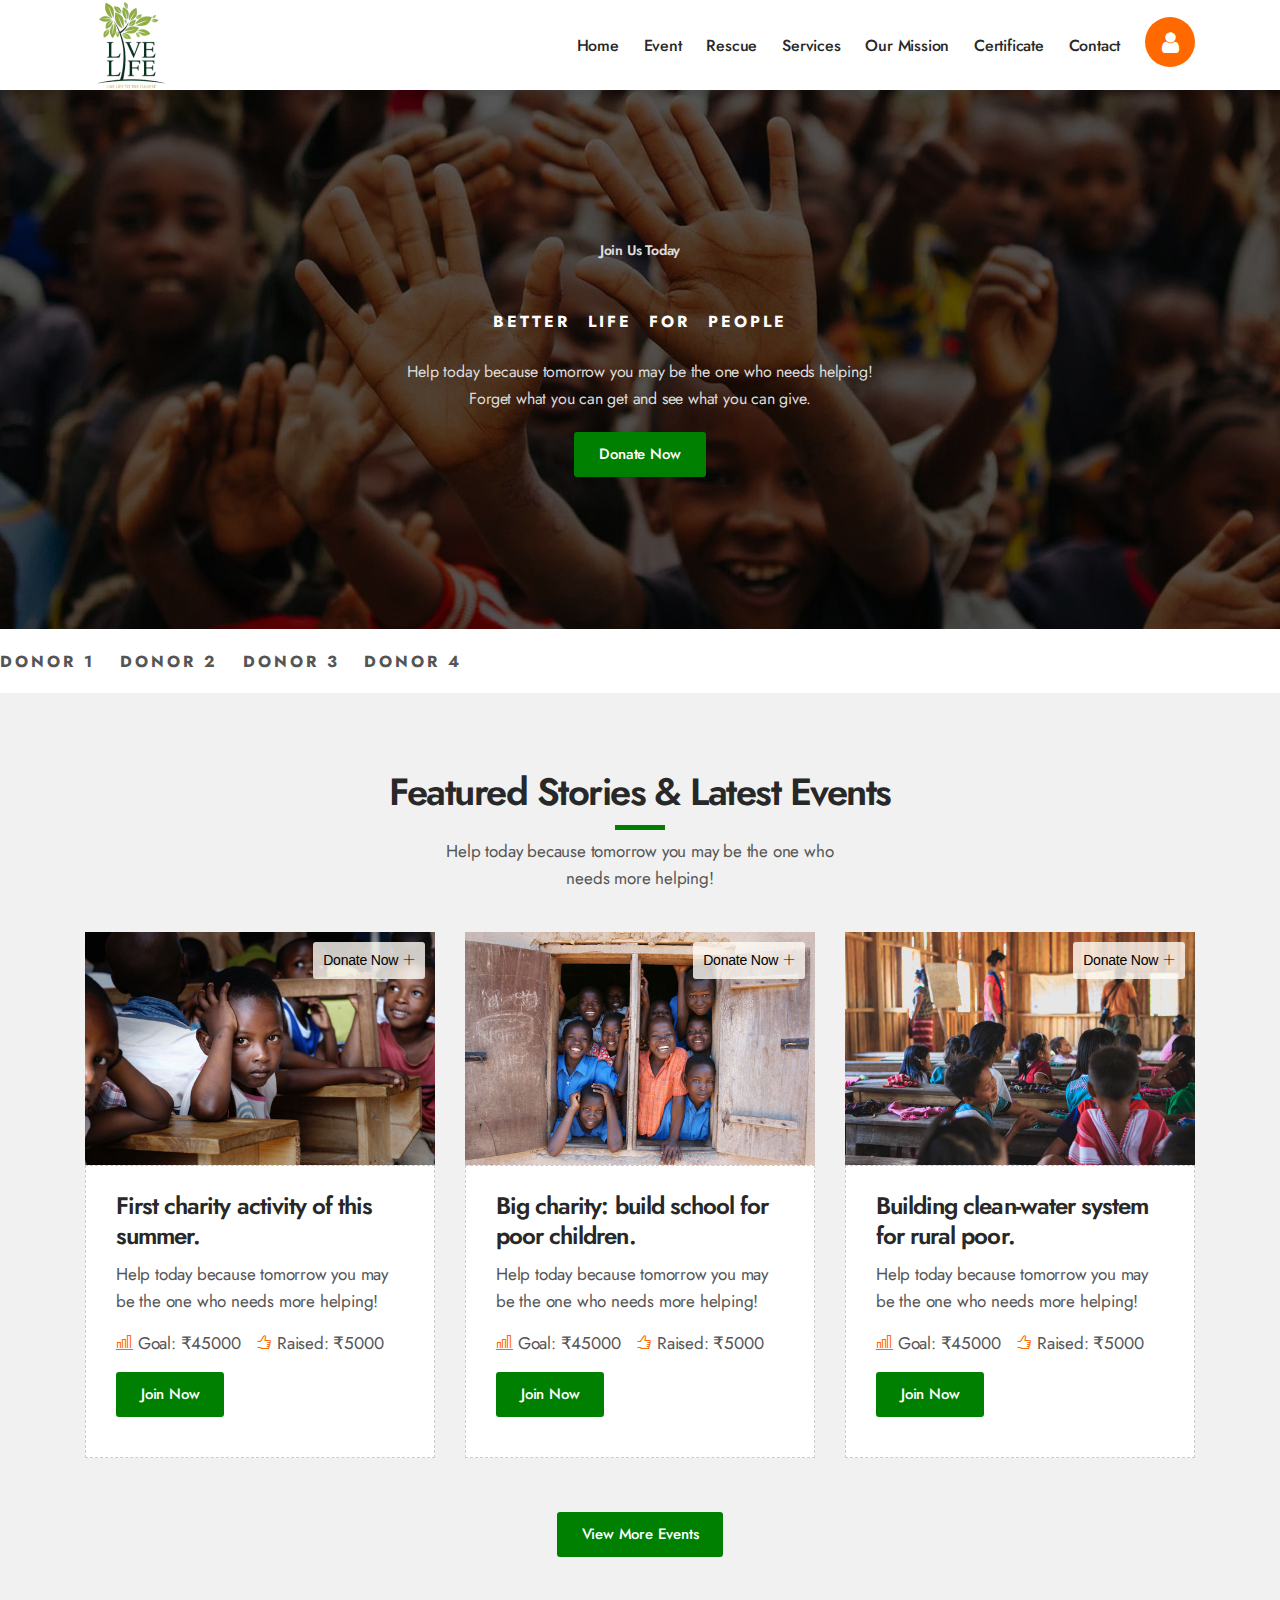
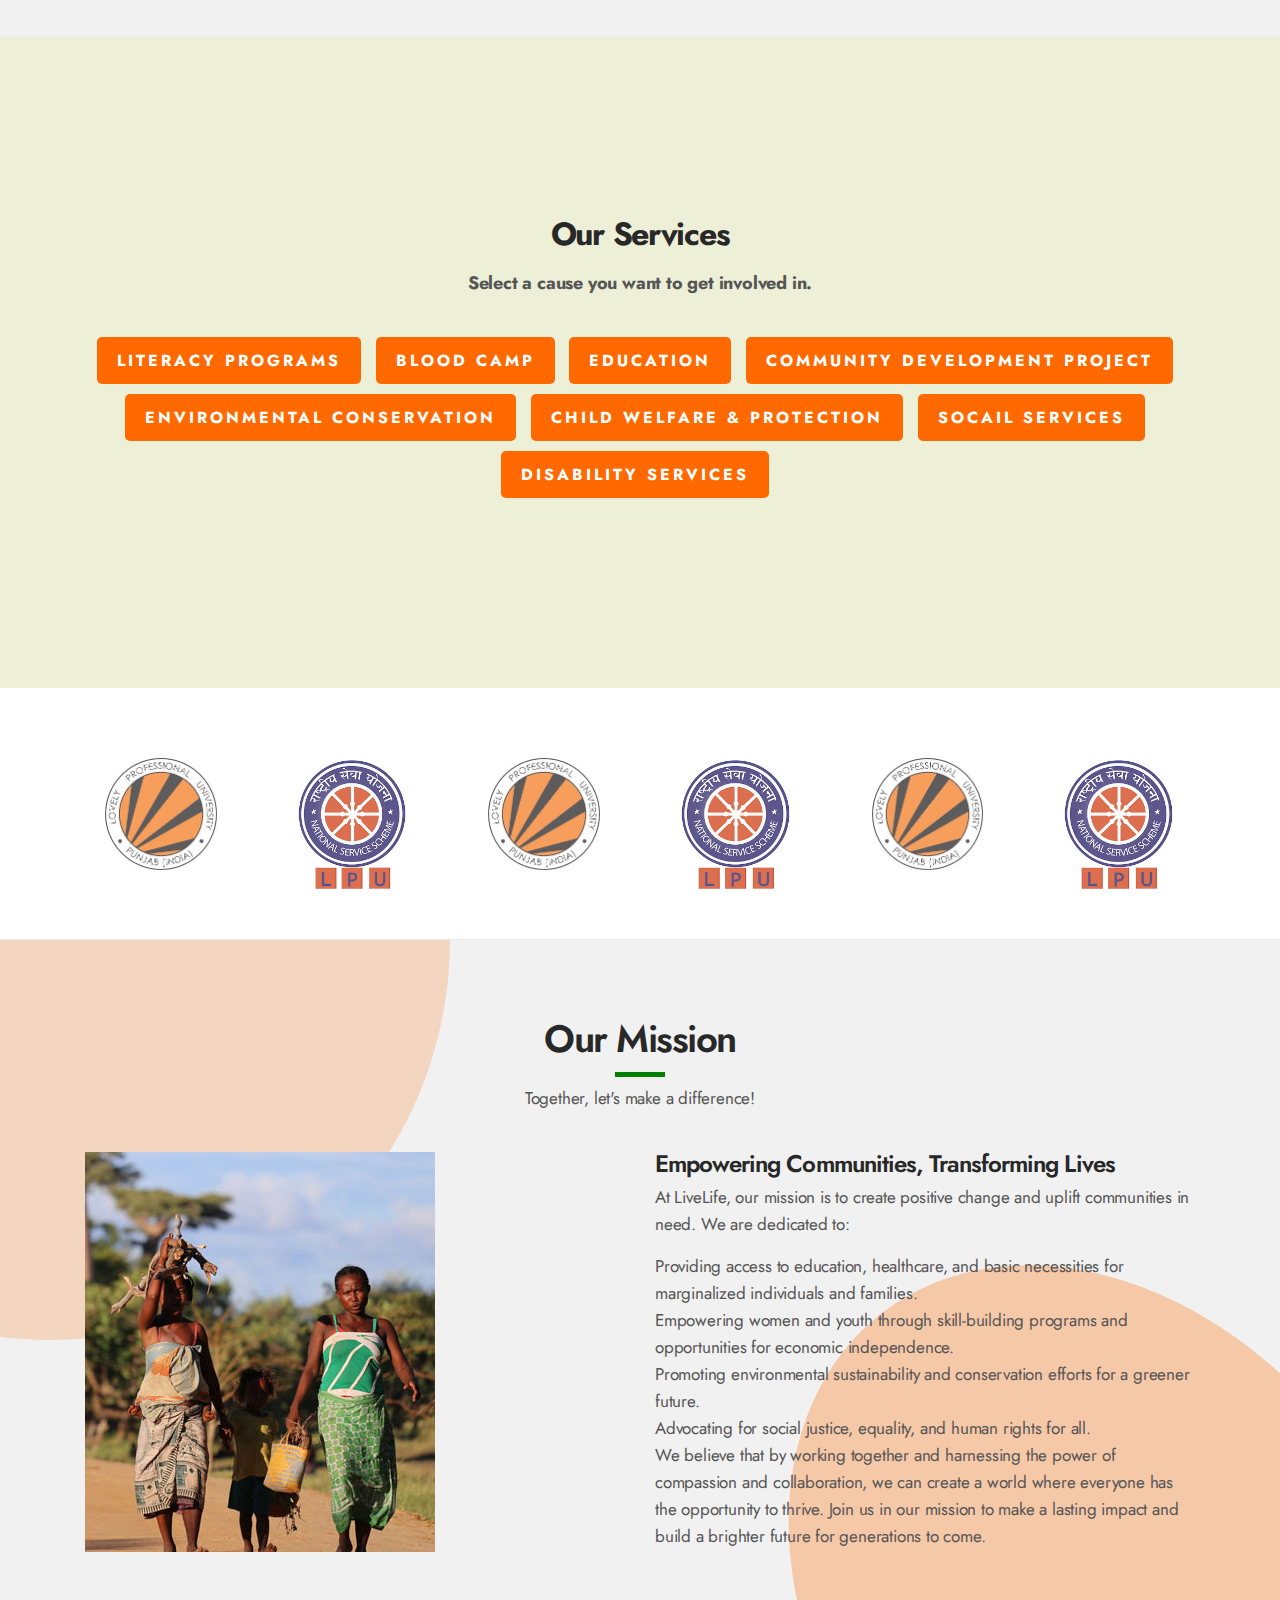
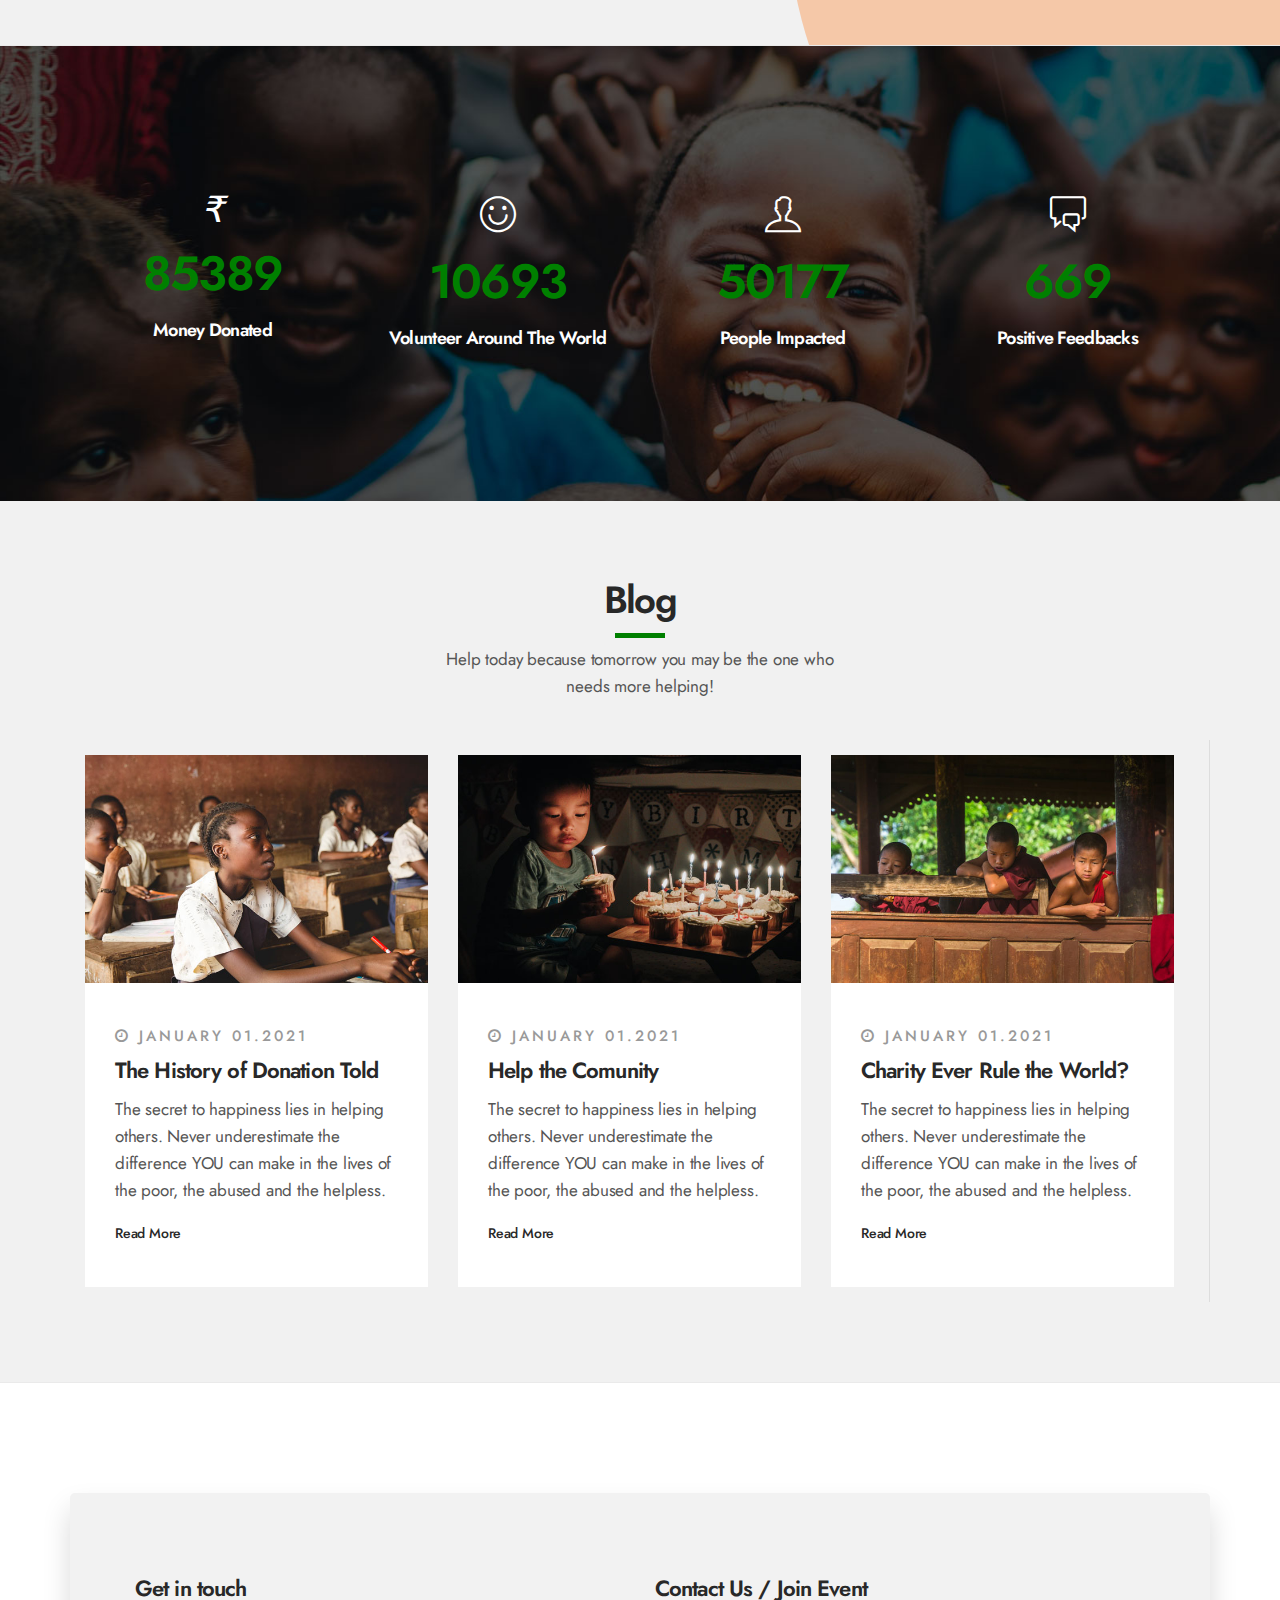
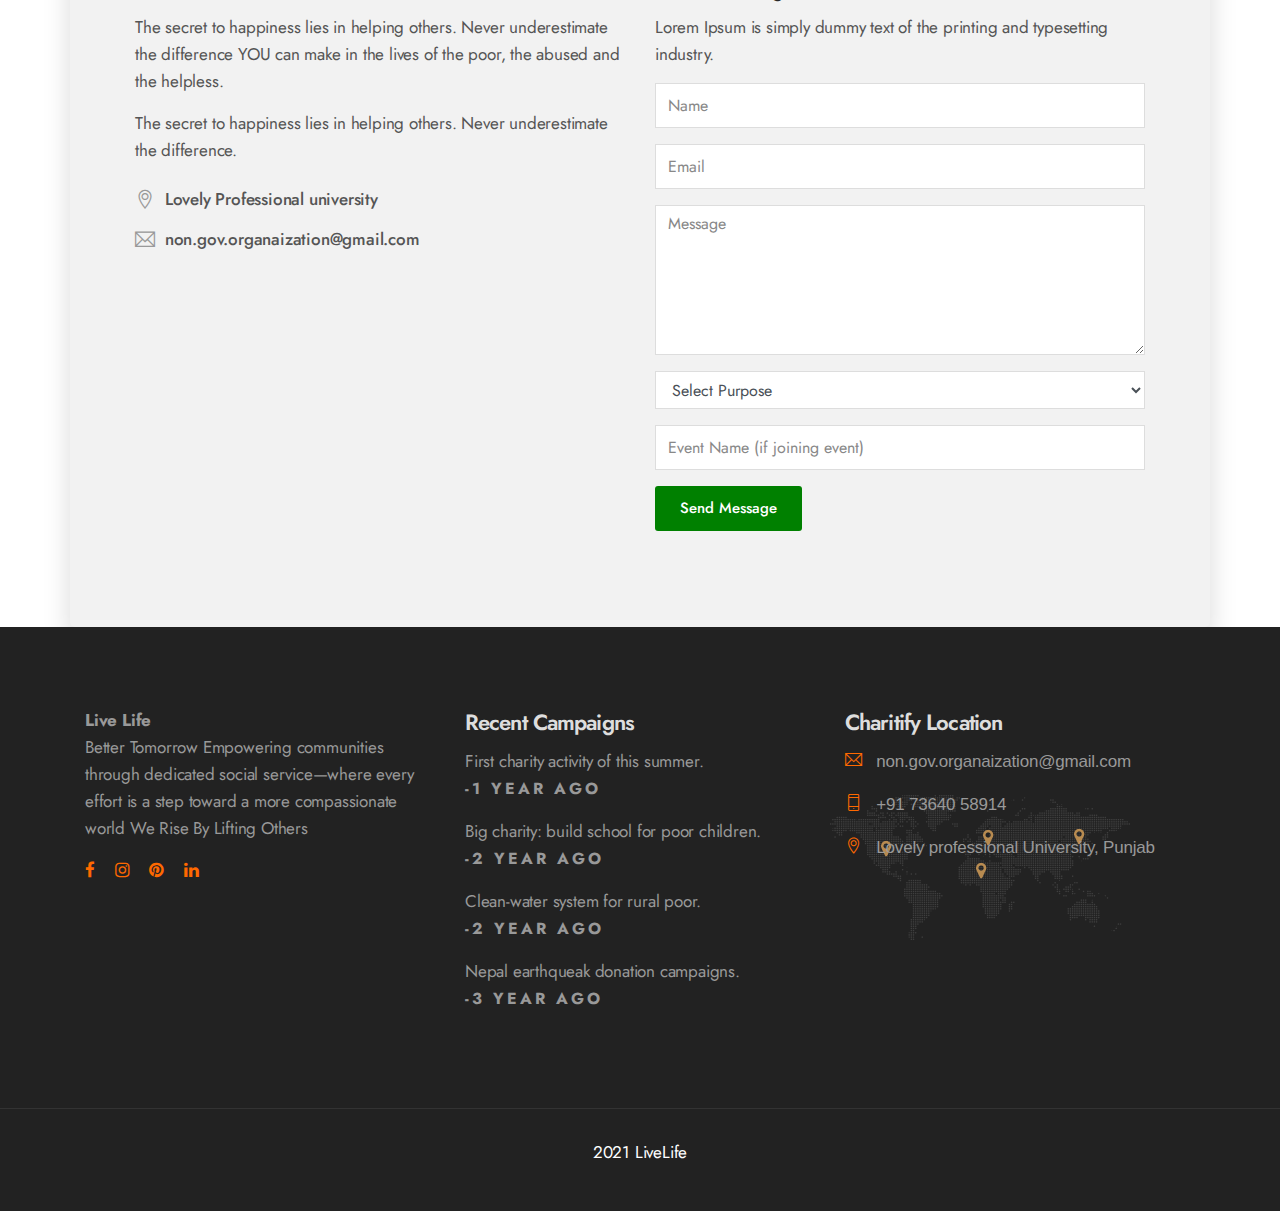
==== commit b153a07c: "update" ====
--- a/index.html
+++ b/index.html
@@ -11,7 +11,7 @@
     <meta name="description" content="">
     <meta name="author" content="DynamicLayers">
 
-    <title>Charitify || NGO/Charity/Fundraising Template</title>
+    <title>LiveLife</title>
 
     <link rel="shortcut icon" type="image/x-icon" href="img/favicon.png">
 
@@ -45,31 +45,30 @@
 
 
 <style>
-/* Adjusting layout for mobile devices */
-@media screen and (max-width: 768px) {
-    .elementor-column {
-        width: 100% !important;
+    /* Adjusting layout for mobile devices */
+    @media screen and (max-width: 768px) {
+        .elementor-column {
+            width: 100% !important;
+        }
     }
-}
-
-/* Styling the headings */
-.elementor-heading-title {
-    font-size: 24px;
-    font-weight: bold;
-    margin-bottom: 10px;
-}
-
-
-
-
-
-/* Styling the container */
-.elementor-container {
-    max-width: 1200px;
-    margin: 0 auto;
-    padding: 0 15px;
-}
-
+
+    /* Styling the headings */
+    .elementor-heading-title {
+        font-size: 24px;
+        font-weight: bold;
+        margin-bottom: 10px;
+    }
+
+
+
+
+
+    /* Styling the container */
+    .elementor-container {
+        max-width: 1200px;
+        margin: 0 auto;
+        padding: 0 15px;
+    }
 </style>
 
 <body>
@@ -82,85 +81,41 @@
     </div><!-- Preloader -->
 
     <header id="header" class="header-section">
-        <div class="top-header">
-            <div class="container">
-                <div class="top-content-wrap row">
-                    <div class="col-sm-8">
-                        <ul class="left-info">
-                            <li><a href="#"><i class="ti-email"></i>non.gov.organaization@gmail.com</a></li>
-                            <li><a href="#"><i class="ti-mobile"></i>+91 73640 58914</a></li>
-                        </ul>
-                    </div>
-                    <div class="col-sm-4 d-none d-md-block">
-                        <ul class="right-info">
-                            <li><a href="https://www.facebook.com/profile.php?id=61557310328344&sk=photos"><i class="fa fa-facebook"></i></a></li>
-                           
-                            <li><a href="https://www.instagram.com/live_life_orgn/"><i class="fa fa-instagram"></i></a></li>
-                            <li><a href="https://www.blogger.com/blog/posts/5689730597296574125"><i class="fa fa-pinterest"></i></a></li>
-                            <li><a href="https://www.linkedin.com/in/live-life-1829582ba/"><i class="fa fa-linkedin"></i></a></li>
-                        </ul>
-                    </div>
-                </div>
-            </div>
-        </div>
+
         <div class="bottom-header">
             <div class="container">
                 <div class="bottom-content-wrap row">
-                    <div class="col-sm-4">
+                    <div class="col-sm-4" style="text-align: left;"> <!-- Modified this line -->
                         <div class="site-branding">
                             <a href="#"><img src="img/logo.png" alt="Brand"></a>
                         </div>
                     </div>
                     <div class="col-sm-8 text-right">
                         <ul id="mainmenu" class="nav navbar-nav nav-menu">
-                            <li class="active"> <a href="index.html">Home</a>
-
-                            </li>
-                            <!-- <li><a href="about.html">About</a></li>
-                            <li><a href="causes.html">Causes</a></li> -->
+                            <li class="active"> <a href="index.html">Home</a></li>
                             <li><a href="#events">Event</a></li>
                             <li> <a href="rescue.html">Rescue</a></li>
                             <li><a href="#services">Services</a></li>
-
-                   
-
-
                             <li><a href="#mission-section">Our Mission</a></li>
-
                             <li> <a href="certificate.html">Certificate</a></li>
-                            
-                           
-                            <!-- <li><a href="blog-grid.html">Blog</a>
-                                <ul>
-                                    <li><a href="blog-grid.html">Blog Grid</a></li>
-                                    <li><a href="blog-left-sidebar.html">Blog Left Sidebar</a></li>
-                                    <li><a href="blog-right-sidebar.html">Blog Right Sidebar</a></li>
-                                    <li><a href="blog-single.html">Blog Single</a></li>
-                                </ul>
-                            </li> -->
                             <li> <a href="contact.html">Contact</a></li>
-                            
-                            
                         </ul>
-                        <a href="#" 
-                        style="display: inline-flex; align-items: center; justify-content: center; width: 50px; height: 50px; border-radius: 50%; background-color: #ff6900;
-; color: #fff; text-decoration: none; border: none; outline: none; cursor: pointer;"
-                        onclick="openLoginPage()">
-                         <i class="fa fa-user" style="font-size: 24px;"></i>
-                     </a>
-                     
-                     <script>
-                         function openLoginPage() {
-                             // Open login page
-                             window.open('login.html', '_blank');
-                         }
-                     </script>
-                     
-                        
+                        <a href="#"
+                            style="display: inline-flex; align-items: center; justify-content: center; width: 50px; height: 50px; border-radius: 50%; background-color: #ff6900; color: #fff; text-decoration: none; border: none; outline: none; cursor: pointer;"
+                            onclick="openLoginPage()">
+                            <i class="fa fa-user" style="font-size: 24px;"></i>
+                        </a>
+                        <script>
+                            function openLoginPage() {
+                                // Open login page
+                                window.open('login.html', '_blank');
+                            }
+                        </script>
                     </div>
                 </div>
             </div>
         </div>
+
     </header><!-- /Header Section -->
 
     <div class="header-height"></div>
@@ -183,42 +138,210 @@
                                 <p class="wow cssanimation fadeInTop" data-wow-delay="1s">Help today because tomorrow
                                     you may be the one who needs helping! <br>Forget what you can get and see what you
                                     can give.</p>
-                              
-                                <a href="#" class="default-btn wow cssanimation fadeInBottom"
-                                    data-wow-delay="0.8s">Donet Now</a>
+
+
+                                <a href="#" class="default-btn wow cssanimation fadeInBottom" data-wow-delay="0.8s"
+                                    onclick="openDonationPopup()">Donate Now</a>
+
+
+                                    <div id="donation-popup" class="donation-popup">
+                                        <div class="donation-popup-content">
+                                            <span class="close-btn" onclick="closeDonationPopup()">&times;</span>
+                                            <h2>Make a Donation</h2>
+                                    
+                                            <!-- QR Code Image Section (placed to the left of the form) -->
+                                            <div class="qr-code-section" style="display: inline-block; vertical-align: top; margin-right: 20px;">
+                                                <h3>Scan the QR Code to Make Payment</h3>
+                                                <br><br><br><br>
+                                                <img src="img/qr.jpg" alt="QR Code" id="qr-code-image" style="max-width: 200px; position: absolute; top: 6rem; left: 9rem;">
+                                                <br><br><br><br>
+                                            </div>
+                                    
+                                            <!-- Donation Form -->
+                                            <div class="form-container" style="display: inline-block;">
+                                                <form id="donation-form">
+                                                    <div class="form-group">
+                                                        <label for="amount">Enter Donation Amount (Rs):</label>
+                                                        <input type="number" id="amount" name="amount" class="form-control" placeholder="Enter Amount" required>
+                                                    </div>
+                                                    <div class="form-group">
+                                                        <label for="category">Select Donation Category:</label>
+                                                        <select id="category" name="category" class="form-control" required>
+                                                            <option value="" selected disabled>Select Category</option>
+                                                            <option value="Literacy Programs">Literacy Programs</option>
+                                                            <option value="Blood Camp">Blood Camp</option>
+                                                            <option value="Education">Education</option>
+                                                            <option value="Community Development Project">Community Development Project</option>
+                                                            <option value="Environmental Conservation">Environmental Conservation</option>
+                                                            <option value="Child Welfare & Protection">Child Welfare & Protection</option>
+                                                            <option value="Social Services">Social Services</option>
+                                                            <option value="Disability Services">Disability Services</option>
+                                                        </select>
+                                                    </div>
+                                                    <div class="form-group">
+                                                        <label for="name">Your Name:</label>
+                                                        <input type="text" id="name" name="name" class="form-control" required>
+                                                    </div>
+                                                    <div class="form-group">
+                                                        <label for="email">Your Email:</label>
+                                                        <input type="email" id="email" name="email" class="form-control" required>
+                                                    </div>
+                                                    <button type="button" class="btn btn-primary btn-block" onclick="submitDonation()">Donate</button>
+                                                </form>
+                                            </div>
+                                    
+                                            <div id="success-message" class="alert alert-success" style="display: none;"></div>
+                                        </div>
+                                    </div>
+                                    
+
+
+
+                                <style>
+                                    .donation-popup-content {
+                                        overflow-y: auto;
+                                        /* Enable vertical scrollbar */
+                                        scrollbar-width: thin;
+                                        /* For Firefox */
+                                        scrollbar-color: #888 #f5f5f5;
+                                        /* For Firefox */
+                                        max-height: 80vh;
+                                        /* Limit maximum height */
+                                    }
+
+                                    .donation-popup-content::-webkit-scrollbar {
+                                        width: 10px;
+                                        /* Width of the scrollbar */
+                                    }
+
+                                    /* Track */
+                                    .donation-popup-content::-webkit-scrollbar-track {
+                                        background: #f5f5f5;
+                                        /* Color of the track */
+                                    }
+
+                                    /* Handle */
+                                    .donation-popup-content::-webkit-scrollbar-thumb {
+                                        background: #888;
+                                        /* Color of the handle */
+                                        border-radius: 5px;
+                                        /* Rounded corners */
+                                    }
+
+                                    /* Handle on hover */
+                                    .donation-popup-content::-webkit-scrollbar-thumb:hover {
+                                        background: #555;
+                                        /* Darker color of the handle */
+                                    }
+                                </style>
+
+
+
+
+
                             </div>
                         </div>
                     </div>
                 </div>
             </div> <!-- /#slider-caption-1 -->
-        
+
         </div>
     </section><!-- /#slider-Section -->
-    <section style="position: relative; width: 100%; height: 30px; overflow: hidden; padding-top: 2rem; padding-bottom: 2rem;">
-        <div style="position: absolute; top: 50%; transform: translateY(-50%); white-space: nowrap; animation: marquee 20s linear infinite; width: 100%;">
+    <section
+        style="position: relative; width: 100%; height: 30px; overflow: hidden; padding-top: 2rem; padding-bottom: 2rem;">
+        <div
+            style="position: absolute; top: 50%; transform: translateY(-50%); white-space: nowrap; animation: marquee 20s linear infinite; width: 100%;">
             <span style="padding-right: 20px;">Donor 1</span>
             <span style="padding-right: 20px;">Donor 2</span>
             <span style="padding-right: 20px;">Donor 3</span>
             <span style="padding-right: 20px;">Donor 4</span>
             <!-- Add more donor names as needed -->
         </div>
-    
+
         <style>
             @keyframes marquee {
-                0% { transform: translateX(-100%); }
-                100% { transform: translateX(calc(100% + 100vw)); }
+                0% {
+                    transform: translateX(-100%);
+                }
+
+                100% {
+                    transform: translateX(calc(100% + 100vw));
+                }
             }
 
             span {
-            display: inline-block;
-            font-size: 16px;
-            font-weight: bold;
-            text-transform: uppercase;
-            letter-spacing: 3px;
-        }
+                display: inline-block;
+                font-size: 16px;
+                font-weight: bold;
+                text-transform: uppercase;
+                letter-spacing: 3px;
+            }
+
+
+
+
+            /* Donation Popup Styles */
+            .donation-popup {
+                display: none;
+                position: fixed;
+                top: 0;
+                left: 0;
+                width: 100%;
+                height: 100%;
+                background-color: rgba(0, 0, 0, 0.5);
+                z-index: 9999;
+            }
+
+            .donation-popup-content {
+                background-color: #fff;
+                width: 60%;
+                max-width: 500px;
+                margin: 100px auto;
+                padding: 20px;
+                border-radius: 8px;
+                box-shadow: 0 0 20px rgba(0, 0, 0, 0.2);
+                position: relative;
+            }
+
+            .close-btn {
+                position: absolute;
+                top: 10px;
+                right: 10px;
+                cursor: pointer;
+            }
+
+            /* Donation Form Styles (customize as needed) */
+            #donation-form {
+                text-align: center;
+            }
+
+            #donation-form label {
+                color: black;
+                display: block;
+                margin-bottom: 10px;
+            }
+
+            #donation-form input[type="number"],
+            #donation-form input[type="text"],
+            #donation-form input[type="email"] {
+                width: 100%;
+                padding: 10px;
+                margin-bottom: 20px;
+                border: 1px solid #ccc;
+                border-radius: 4px;
+            }
+
+            #donation-form button {
+                background-color: #ff6900;
+                color: #fff;
+                border: none;
+                padding: 10px 20px;
+                border-radius: 4px;
+                cursor: pointer;
+            }
         </style>
     </section>
-    
+
 
 
     <section id="events" class="causes-section bg-grey bd-bottom padding">
@@ -247,7 +370,7 @@
                                 <p><i class="ti-bar-chart"></i>Goal: ₹45000</p>
                                 <p><i class="ti-thumb-up"></i>Raised: ₹5000</p>
                             </div>
-                           <a href="#" id="joinButton" class="default-btn">Join Now</a>
+                            <a href="#" id="joinButton" class="default-btn">Join Now</a>
                         </div>
                     </div>
                 </div><!-- /Causes-1 -->
@@ -255,7 +378,7 @@
                     <div class="causes-content">
                         <div class="causes-thumb">
                             <img src="img/causes-2.jpg" alt="causes">
-                            <a  href="event.html" class="donate-btn">Donate Now<i class="ti-plus"></i></a>
+                            <a href="event.html" class="donate-btn">Donate Now<i class="ti-plus"></i></a>
 
                         </div>
                         <div class="causes-details">
@@ -265,9 +388,9 @@
                                 <p><i class="ti-bar-chart"></i>Goal: ₹45000</p>
                                 <p><i class="ti-thumb-up"></i>Raised: ₹5000</p>
                             </div>
-                           <a  href="event.html" id="joinButton" class="default-btn">Join Now</a>
-
-                           
+                            <a href="event.html" id="joinButton" class="default-btn">Join Now</a>
+
+
                         </div>
                     </div>
                 </div><!-- /Causes-2 -->
@@ -285,7 +408,7 @@
                                 <p><i class="ti-bar-chart"></i>Goal: ₹45000</p>
                                 <p><i class="ti-thumb-up"></i>Raised: ₹5000</p>
                             </div>
-                           <a  href="event.html" id="joinButton" class="default-btn">Join Now</a>
+                            <a href="event.html" id="joinButton" class="default-btn">Join Now</a>
                         </div>
                     </div>
                 </div><!-- /Causes-3 -->
@@ -328,108 +451,175 @@
             </div>
         </section>/Causes Section -->
 
-        
-        <section id="services" class="elementor-section elementor-top-section elementor-element elementor-element-309825f elementor-section-boxed elementor-section-height-default elementor-section-height-default cmsmasters-block-default" data-id="309825f" data-element_type="section" data-settings="{&quot;background_background&quot;:&quot;classic&quot;}" style="text-align: center; background-color: #edf0d7;">
-            <div class="elementor-container elementor-column-gap-no" style="max-width: 1200px; margin: 0 auto; padding: 0 15px;">
-                <div class="elementor-column elementor-col-100 elementor-top-column elementor-element elementor-element-3b5c6d4" data-id="3b5c6d4" data-element_type="column">
-                    <div class="elementor-widget-wrap elementor-element-populated">
-                        <section class="elementor-section elementor-inner-section elementor-element elementor-element-79e1ace elementor-section-boxed elementor-section-height-default elementor-section-height-default cmsmasters-block-default" data-id="79e1ace" data-element_type="section" style="margin-bottom: 20px;">
-                            <div class="elementor-container elementor-column-gap-wide">
-                                <div class="elementor-column elementor-col-100 elementor-inner-column elementor-element elementor-element-d720852" data-id="d720852" data-element_type="column">
-                                    <div class="elementor-widget-wrap elementor-element-populated">
-                                        <div class="elementor-element elementor-element-cac00cc elementor-widget__width-initial cmsmasters-block-default cmsmasters-sticky-default elementor-widget elementor-widget-heading" data-id="cac00cc" data-element_type="widget" data-widget_type="heading.default" style="margin-bottom: 0;">
-                                            <div class="elementor-widget-container">
-                                                <h2 class="elementor-heading-title elementor-size-default" style="font-size: 32px; font-weight: bold; padding-top: 20vh;">Our Services</h2>
-                                            </div>
+
+    <section id="services"
+        class="elementor-section elementor-top-section elementor-element elementor-element-309825f elementor-section-boxed elementor-section-height-default elementor-section-height-default cmsmasters-block-default"
+        data-id="309825f" data-element_type="section"
+        data-settings="{&quot;background_background&quot;:&quot;classic&quot;}"
+        style="text-align: center; background-color: #edf0d7;">
+        <div class="elementor-container elementor-column-gap-no"
+            style="max-width: 1200px; margin: 0 auto; padding: 0 15px;">
+            <div class="elementor-column elementor-col-100 elementor-top-column elementor-element elementor-element-3b5c6d4"
+                data-id="3b5c6d4" data-element_type="column">
+                <div class="elementor-widget-wrap elementor-element-populated">
+                    <section
+                        class="elementor-section elementor-inner-section elementor-element elementor-element-79e1ace elementor-section-boxed elementor-section-height-default elementor-section-height-default cmsmasters-block-default"
+                        data-id="79e1ace" data-element_type="section" style="margin-bottom: 20px;">
+                        <div class="elementor-container elementor-column-gap-wide">
+                            <div class="elementor-column elementor-col-100 elementor-inner-column elementor-element elementor-element-d720852"
+                                data-id="d720852" data-element_type="column">
+                                <div class="elementor-widget-wrap elementor-element-populated">
+                                    <div class="elementor-element elementor-element-cac00cc elementor-widget__width-initial cmsmasters-block-default cmsmasters-sticky-default elementor-widget elementor-widget-heading"
+                                        data-id="cac00cc" data-element_type="widget" data-widget_type="heading.default"
+                                        style="margin-bottom: 0;">
+                                        <div class="elementor-widget-container">
+                                            <h2 class="elementor-heading-title elementor-size-default"
+                                                style="font-size: 32px; font-weight: bold; padding-top: 20vh;">Our
+                                                Services</h2>
                                         </div>
-                                        <div class="elementor-element elementor-element-b02a195 elementor-widget__width-initial cmsmasters-block-default cmsmasters-sticky-default elementor-widget elementor-widget-heading" data-id="b02a195" data-element_type="widget" data-widget_type="heading.default" style="margin-bottom: 0;">
-                                            <div class="elementor-widget-container">
-                                                <h2 class="elementor-heading-title elementor-size-default" style="font-size: 32px; font-weight: bold;"></h2>
-                                            </div>
+                                    </div>
+                                    <div class="elementor-element elementor-element-b02a195 elementor-widget__width-initial cmsmasters-block-default cmsmasters-sticky-default elementor-widget elementor-widget-heading"
+                                        data-id="b02a195" data-element_type="widget" data-widget_type="heading.default"
+                                        style="margin-bottom: 0;">
+                                        <div class="elementor-widget-container">
+                                            <h2 class="elementor-heading-title elementor-size-default"
+                                                style="font-size: 32px; font-weight: bold;"></h2>
                                         </div>
-                                        <div class="elementor-element elementor-element-cf1db56 cmsmasters-block-default cmsmasters-sticky-default elementor-widget elementor-widget-heading" data-id="cf1db56" data-element_type="widget" data-widget_type="heading.default" style="margin-bottom: 20px;">
-                                            <div class="elementor-widget-container">
-                                                <h2 class="elementor-heading-title elementor-size-default"></h2>
-                                            </div>
+                                    </div>
+                                    <div class="elementor-element elementor-element-cf1db56 cmsmasters-block-default cmsmasters-sticky-default elementor-widget elementor-widget-heading"
+                                        data-id="cf1db56" data-element_type="widget" data-widget_type="heading.default"
+                                        style="margin-bottom: 20px;">
+                                        <div class="elementor-widget-container">
+                                            <h2 class="elementor-heading-title elementor-size-default"></h2>
                                         </div>
-                                        <div class="elementor-element elementor-element-06bb80f cmsmasters-block-default cmsmasters-sticky-default elementor-widget elementor-widget-heading" data-id="06bb80f" data-element_type="widget" data-widget_type="heading.default" style="margin-bottom: 40px;">
-                                            <div class="elementor-widget-container">
-                                                <p class="elementor-heading-title elementor-size-default" style="font-size: 18px;">Select a cause you want to get involved in.</p>
+                                    </div>
+                                    <div class="elementor-element elementor-element-06bb80f cmsmasters-block-default cmsmasters-sticky-default elementor-widget elementor-widget-heading"
+                                        data-id="06bb80f" data-element_type="widget" data-widget_type="heading.default"
+                                        style="margin-bottom: 40px;">
+                                        <div class="elementor-widget-container">
+                                            <p class="elementor-heading-title elementor-size-default"
+                                                style="font-size: 18px;">Select a cause you want to get involved in.</p>
+                                        </div>
+                                    </div>
+                                </div>
+                            </div>
+                        </div>
+                    </section>
+                    <section
+                        class="elementor-section elementor-inner-section elementor-element elementor-element-48813d0 elementor-section-boxed elementor-section-height-default elementor-section-height-default cmsmasters-block-default"
+                        data-id="48813d0" data-element_type="section" style="margin-bottom: 20px;">
+                        <div class="elementor-container elementor-column-gap-wide">
+                            <div class="elementor-column elementor-col-100 elementor-inner-column elementor-element elementor-element-b7d3fdf"
+                                data-id="b7d3fdf" data-element_type="column">
+                                <div class="elementor-widget-wrap elementor-element-populated">
+                                    <div class="elementor-element elementor-element-9ef516c elementor-widget__width-initial cmsmasters-block-default cmsmasters-sticky-default elementor-widget elementor-widget-cmsmasters-button"
+                                        data-id="9ef516c" data-element_type="widget"
+                                        data-widget_type="cmsmasters-button.default">
+                                        <div class="elementor-widget-container">
+                                            <div class="elementor-widget-cmsmasters-button__button-container">
+                                                <div class="elementor-widget-cmsmasters-button__button-container-inner"
+                                                    style="padding-bottom: 20vh;">
+                                                    <a href="campaign_category/child-protection/index.html"
+                                                        class="cmsmasters-button-link elementor-widget-cmsmasters-button__button cmsmasters-icon-view- cmsmasters-icon-shape- cmsmasters-button-size-sm"
+                                                        role="button" style="display: inline-block; padding: 10px 20px; background-color: #ff6900;
+; color: #fff; text-decoration: none; border-radius: 5px; margin-right: 10px; margin-bottom: 10px;"><span
+                                                            class="elementor-widget-cmsmasters-button__content-wrapper cmsmasters-align-icon-"><span
+                                                                class="elementor-widget-cmsmasters-button__text">Literacy
+                                                                Programs</span></span></a>
+                                                    <a href="campaign_category/animal-rescue/index.html"
+                                                        class="cmsmasters-button-link elementor-widget-cmsmasters-button__button cmsmasters-icon-view- cmsmasters-icon-shape- cmsmasters-button-size-sm"
+                                                        role="button" style="display: inline-block; padding: 10px 20px; background-color: #ff6900;
+; color: #fff; text-decoration: none; border-radius: 5px; margin-right: 10px; margin-bottom: 10px;"><span
+                                                            class="elementor-widget-cmsmasters-button__content-wrapper cmsmasters-align-icon-"><span
+                                                                class="elementor-widget-cmsmasters-button__text">Blood
+                                                                Camp</span></span></a>
+                                                    <a href="campaign_category/stop-war/index.html"
+                                                        class="cmsmasters-button-link elementor-widget-cmsmasters-button__button cmsmasters-icon-view- cmsmasters-icon-shape- cmsmasters-button-size-sm"
+                                                        role="button" style="display: inline-block; padding: 10px 20px; background-color: #ff6900;
+; color: #fff; text-decoration: none; border-radius: 5px; margin-right: 10px; margin-bottom: 10px;"><span
+                                                            class="elementor-widget-cmsmasters-button__content-wrapper cmsmasters-align-icon-"><span
+                                                                class="elementor-widget-cmsmasters-button__text">Education</span></span></a>
+                                                    <a href="campaign_category/the-wild/index.html"
+                                                        class="cmsmasters-button-link elementor-widget-cmsmasters-button__button cmsmasters-icon-view- cmsmasters-icon-shape- cmsmasters-button-size-sm"
+                                                        role="button" style="display: inline-block; padding: 10px 20px; background-color: #ff6900;
+; color: #fff; text-decoration: none; border-radius: 5px; margin-right: 10px; margin-bottom: 10px;"><span
+                                                            class="elementor-widget-cmsmasters-button__content-wrapper cmsmasters-align-icon-"><span
+                                                                class="elementor-widget-cmsmasters-button__text">Community
+                                                                Development project</span></span></a>
+                                                    <a href="campaign_category/pollution-problem/index.html"
+                                                        class="cmsmasters-button-link elementor-widget-cmsmasters-button__button cmsmasters-icon-view- cmsmasters-icon-shape- cmsmasters-button-size-sm"
+                                                        role="button" style="display: inline-block; padding: 10px 20px; background-color: #ff6900;
+; color: #fff; text-decoration: none; border-radius: 5px; margin-right: 10px; margin-bottom: 10px;"><span
+                                                            class="elementor-widget-cmsmasters-button__content-wrapper cmsmasters-align-icon-"><span
+                                                                class="elementor-widget-cmsmasters-button__text">Environmental
+                                                                conservation</span></span></a>
+                                                    <a href="campaign_category/pollution-problem/index.html"
+                                                        class="cmsmasters-button-link elementor-widget-cmsmasters-button__button cmsmasters-icon-view- cmsmasters-icon-shape- cmsmasters-button-size-sm"
+                                                        role="button" style="display: inline-block; padding: 10px 20px; background-color: #ff6900;
+; color: #fff; text-decoration: none; border-radius: 5px; margin-right: 10px; margin-bottom: 10px;"><span
+                                                            class="elementor-widget-cmsmasters-button__content-wrapper cmsmasters-align-icon-"><span
+                                                                class="elementor-widget-cmsmasters-button__text">Child
+                                                                Welfare &amp; Protection</span></span></a>
+                                                    <a href="campaign_category/pollution-problem/index.html"
+                                                        class="cmsmasters-button-link elementor-widget-cmsmasters-button__button cmsmasters-icon-view- cmsmasters-icon-shape- cmsmasters-button-size-sm"
+                                                        role="button" style="display: inline-block; padding: 10px 20px; background-color: #ff6900;
+; color: #fff; text-decoration: none; border-radius: 5px; margin-right: 10px; margin-bottom: 10px;"><span
+                                                            class="elementor-widget-cmsmasters-button__content-wrapper cmsmasters-align-icon-"><span
+                                                                class="elementor-widget-cmsmasters-button__text">Socail
+                                                                Services</span></span></a>
+                                                    <a href="campaign_category/pollution-problem/index.html"
+                                                        class="cmsmasters-button-link elementor-widget-cmsmasters-button__button cmsmasters-icon-view- cmsmasters-icon-shape- cmsmasters-button-size-sm"
+                                                        role="button" style="display: inline-block; padding: 10px 20px; background-color: #ff6900;
+; color: #fff; text-decoration: none; border-radius: 5px; margin-right: 10px; margin-bottom: 10px;"><span
+                                                            class="elementor-widget-cmsmasters-button__content-wrapper cmsmasters-align-icon-"><span
+                                                                class="elementor-widget-cmsmasters-button__text">Disability
+                                                                Services</span></span></a>
+                                                </div>
                                             </div>
                                         </div>
                                     </div>
+                                    <!-- Add other buttons in similar fashion -->
                                 </div>
                             </div>
-                        </section>
-                        <section class="elementor-section elementor-inner-section elementor-element elementor-element-48813d0 elementor-section-boxed elementor-section-height-default elementor-section-height-default cmsmasters-block-default" data-id="48813d0" data-element_type="section" style="margin-bottom: 20px;">
-                            <div class="elementor-container elementor-column-gap-wide">
-                                <div class="elementor-column elementor-col-100 elementor-inner-column elementor-element elementor-element-b7d3fdf" data-id="b7d3fdf" data-element_type="column">
-                                    <div class="elementor-widget-wrap elementor-element-populated">
-                                        <div class="elementor-element elementor-element-9ef516c elementor-widget__width-initial cmsmasters-block-default cmsmasters-sticky-default elementor-widget elementor-widget-cmsmasters-button" data-id="9ef516c" data-element_type="widget" data-widget_type="cmsmasters-button.default">
-                                            <div class="elementor-widget-container">
-                                                <div class="elementor-widget-cmsmasters-button__button-container">
-                                                    <div class="elementor-widget-cmsmasters-button__button-container-inner" style="padding-bottom: 20vh;">
-                                                        <a href="campaign_category/child-protection/index.html" class="cmsmasters-button-link elementor-widget-cmsmasters-button__button cmsmasters-icon-view- cmsmasters-icon-shape- cmsmasters-button-size-sm" role="button" style="display: inline-block; padding: 10px 20px; background-color: #ff6900;
-; color: #fff; text-decoration: none; border-radius: 5px; margin-right: 10px; margin-bottom: 10px;"><span class="elementor-widget-cmsmasters-button__content-wrapper cmsmasters-align-icon-"><span class="elementor-widget-cmsmasters-button__text">Literacy Programs</span></span></a>
-                                                        <a href="campaign_category/animal-rescue/index.html" class="cmsmasters-button-link elementor-widget-cmsmasters-button__button cmsmasters-icon-view- cmsmasters-icon-shape- cmsmasters-button-size-sm" role="button" style="display: inline-block; padding: 10px 20px; background-color: #ff6900;
-; color: #fff; text-decoration: none; border-radius: 5px; margin-right: 10px; margin-bottom: 10px;"><span class="elementor-widget-cmsmasters-button__content-wrapper cmsmasters-align-icon-"><span class="elementor-widget-cmsmasters-button__text">Blood Camp</span></span></a>
-                                                        <a href="campaign_category/stop-war/index.html" class="cmsmasters-button-link elementor-widget-cmsmasters-button__button cmsmasters-icon-view- cmsmasters-icon-shape- cmsmasters-button-size-sm" role="button" style="display: inline-block; padding: 10px 20px; background-color: #ff6900;
-; color: #fff; text-decoration: none; border-radius: 5px; margin-right: 10px; margin-bottom: 10px;"><span class="elementor-widget-cmsmasters-button__content-wrapper cmsmasters-align-icon-"><span class="elementor-widget-cmsmasters-button__text">Education</span></span></a>
-                                                        <a href="campaign_category/the-wild/index.html" class="cmsmasters-button-link elementor-widget-cmsmasters-button__button cmsmasters-icon-view- cmsmasters-icon-shape- cmsmasters-button-size-sm" role="button" style="display: inline-block; padding: 10px 20px; background-color: #ff6900;
-; color: #fff; text-decoration: none; border-radius: 5px; margin-right: 10px; margin-bottom: 10px;"><span class="elementor-widget-cmsmasters-button__content-wrapper cmsmasters-align-icon-"><span class="elementor-widget-cmsmasters-button__text">Community Development project</span></span></a>
-                                                        <a href="campaign_category/pollution-problem/index.html" class="cmsmasters-button-link elementor-widget-cmsmasters-button__button cmsmasters-icon-view- cmsmasters-icon-shape- cmsmasters-button-size-sm" role="button" style="display: inline-block; padding: 10px 20px; background-color: #ff6900;
-; color: #fff; text-decoration: none; border-radius: 5px; margin-right: 10px; margin-bottom: 10px;"><span class="elementor-widget-cmsmasters-button__content-wrapper cmsmasters-align-icon-"><span class="elementor-widget-cmsmasters-button__text">Environmental conservation</span></span></a>
-                                                        <a href="campaign_category/pollution-problem/index.html" class="cmsmasters-button-link elementor-widget-cmsmasters-button__button cmsmasters-icon-view- cmsmasters-icon-shape- cmsmasters-button-size-sm" role="button" style="display: inline-block; padding: 10px 20px; background-color: #ff6900;
-; color: #fff; text-decoration: none; border-radius: 5px; margin-right: 10px; margin-bottom: 10px;"><span class="elementor-widget-cmsmasters-button__content-wrapper cmsmasters-align-icon-"><span class="elementor-widget-cmsmasters-button__text">Child Welfare &amp; Protection</span></span></a>
-                                                        <a href="campaign_category/pollution-problem/index.html" class="cmsmasters-button-link elementor-widget-cmsmasters-button__button cmsmasters-icon-view- cmsmasters-icon-shape- cmsmasters-button-size-sm" role="button" style="display: inline-block; padding: 10px 20px; background-color: #ff6900;
-; color: #fff; text-decoration: none; border-radius: 5px; margin-right: 10px; margin-bottom: 10px;"><span class="elementor-widget-cmsmasters-button__content-wrapper cmsmasters-align-icon-"><span class="elementor-widget-cmsmasters-button__text">Socail Services</span></span></a>
-                                                        <a href="campaign_category/pollution-problem/index.html" class="cmsmasters-button-link elementor-widget-cmsmasters-button__button cmsmasters-icon-view- cmsmasters-icon-shape- cmsmasters-button-size-sm" role="button" style="display: inline-block; padding: 10px 20px; background-color: #ff6900;
-; color: #fff; text-decoration: none; border-radius: 5px; margin-right: 10px; margin-bottom: 10px;"><span class="elementor-widget-cmsmasters-button__content-wrapper cmsmasters-align-icon-"><span class="elementor-widget-cmsmasters-button__text">Disability Services</span></span></a>
-                                                    </div>
-                                                </div>
-                                            </div>
-                                        </div>
-                                        <!-- Add other buttons in similar fashion -->
-                                    </div>
-                                </div>
-                            </div>
-                        </section>
-                    </div>
+                        </div>
+                    </section>
                 </div>
             </div>
-        </section>
-        
-        <div class="sponsor-section bd-bottom">
-            <div class="container">
-                <ul id="sponsor-carousel" class="sponsor-items owl-carousel">
-               
-                    <li class="sponsor-item">
-                        <img src="img/sponsor-3.png" alt="sponsor-image">
-                    </li>
-                    <li class="sponsor-item">
-                        <img src="img/sponsor-4.png" alt="sponsor-image">
-                    </li>
-                    <li class="sponsor-item">
-                        <img src="img/sponsor-5.png" alt="sponsor-image">
-                    </li>
-                    <li class="sponsor-item">
-                        <img src="img/sponsor-6.png" alt="sponsor-image">
-                    </li>
-                    <li class="sponsor-item">
-                        <img src="img/sponsor-7.png" alt="sponsor-image">
-                    </li>
-                    <li class="sponsor-item">
-                        <img src="img/sponsor-8.png" alt="sponsor-image">
-                    </li>
-                </ul>
-            </div>
-        </div>
-
-
-
-
-
-  
+        </div>
+    </section>
+
+    <div class="sponsor-section bd-bottom">
+        <div class="container">
+            <ul id="sponsor-carousel" class="sponsor-items owl-carousel">
+
+                <li class="sponsor-item">
+                    <img src="img/sponsor-3.jpg" alt="sponsor-image">
+                </li>
+                <li class="sponsor-item">
+                    <img src="img/sponsor-3.png" alt="sponsor-image">
+                </li>
+                <li class="sponsor-item">
+                    <img src="img/sponsor-3.jpg" alt="sponsor-image">
+                </li>
+                <li class="sponsor-item">
+                    <img src="img/sponsor-3.png" alt="sponsor-image">
+                </li>
+                <li class="sponsor-item">
+                    <img src="img/sponsor-3.jpg" alt="sponsor-image">
+                </li>
+                <li class="sponsor-item">
+                    <img src="img/sponsor-3.png" alt="sponsor-image">
+                </li>
+
+            </ul>
+        </div>
+    </div>
+
+
+
+
+
+
 
 
 
@@ -445,37 +635,43 @@
                     <div class="mission-images row">
                         <div class="col-md-6">
                             <div class="mission-details">
-                                <img src="img/mission-1.jpg" alt="mission">
+                                <img src="./img/events-3.jpg" alt="mission">
                                 <!-- Replace with an image representing one aspect of your mission -->
                             </div>
                         </div><!-- /Mission Image 1 -->
-                   
+
                     </div>
                 </div>
                 <div class="col-lg-6 sm-padding">
                     <div class="mission-content">
                         <h2>Empowering Communities, Transforming Lives</h2>
-                        <p>At [Your NGO Name], our mission is to create positive change and uplift communities in need. We are dedicated to:</p>
+                        <p>At LiveLife, our mission is to create positive change and uplift communities in need. We are
+                            dedicated to:</p>
                         <ul>
-                            <li>Providing access to education, healthcare, and basic necessities for marginalized individuals and families.</li>
-                            <li>Empowering women and youth through skill-building programs and opportunities for economic independence.</li>
-                            <li>Promoting environmental sustainability and conservation efforts for a greener future.</li>
+                            <li>Providing access to education, healthcare, and basic necessities for marginalized
+                                individuals and families.</li>
+                            <li>Empowering women and youth through skill-building programs and opportunities for
+                                economic independence.</li>
+                            <li>Promoting environmental sustainability and conservation efforts for a greener future.
+                            </li>
                             <li>Advocating for social justice, equality, and human rights for all.</li>
                         </ul>
-                        <p>We believe that by working together and harnessing the power of compassion and collaboration, we can create a world where everyone has the opportunity to thrive. Join us in our mission to make a lasting impact and build a brighter future for generations to come.</p>
+                        <p>We believe that by working together and harnessing the power of compassion and collaboration,
+                            we can create a world where everyone has the opportunity to thrive. Join us in our mission
+                            to make a lasting impact and build a brighter future for generations to come.</p>
                     </div>
                 </div>
             </div>
         </div>
     </section><!-- /Mission Section -->
-    
+
 
     <section id="counter" class="counter-section">
         <div class="container">
             <ul class="row counters">
                 <li class="col-md-3 col-sm-6 sm-padding">
                     <div class="counter-content">
-                        <i class="ti-money"></i>
+                        <i>₹</i>
                         <h3 class="counter">85389</h3>
                         <h4 class="text-white">Money Donated</h4>
                     </div>
@@ -568,12 +764,14 @@
             <div class="col-md-6 xs-padding">
                 <div class="contact-info">
                     <h3>Get in touch</h3>
-                    <p>The secret to happiness lies in helping others. Never underestimate the difference YOU can make in the lives of the poor, the abused and the helpless.</p>
+                    <p>The secret to happiness lies in helping others. Never underestimate the difference YOU can make
+                        in the lives of the poor, the abused and the helpless.</p>
                     <p>The secret to happiness lies in helping others. Never underestimate the difference.</p>
                     <ul>
-                        <li><i class="ti-location-pin"></i> 315 West 33rd Street New York, NY 10001</li>
-                        <li><i class="ti-mobile"></i> +1 212 425 8617, +1 212 425 8533</li>
-                        <li><i class="ti-email"></i> Youremail@companyname.com</li>
+                        <li><i class="ti-location-pin"></i> Lovely Professional university
+                        </li>
+
+                        <li><i class="ti-email"></i> non.gov.organaization@gmail.com</li>
                     </ul>
                 </div>
             </div>
@@ -584,17 +782,20 @@
                     <form action="contact_and_event_join.php" method="post" id="ajax_form" class="form-horizontal">
                         <div class="form-group row">
                             <div class="col-md-12">
-                                <input type="text" id="name" name="name" class="form-control" placeholder="Name" required>
+                                <input type="text" id="name" name="name" class="form-control" placeholder="Name"
+                                    required>
                             </div>
                         </div>
                         <div class="form-group row">
                             <div class="col-md-12">
-                                <input type="email" id="email" name="email" class="form-control" placeholder="Email" required>
+                                <input type="email" id="email" name="email" class="form-control" placeholder="Email"
+                                    required>
                             </div>
                         </div>
                         <div class="form-group row">
                             <div class="col-md-12">
-                                <textarea id="message" name="message" cols="30" rows="5" class="form-control message" placeholder="Message" required></textarea>
+                                <textarea id="message" name="message" cols="30" rows="5" class="form-control message"
+                                    placeholder="Message" required></textarea>
                             </div>
                         </div>
                         <div class="form-group row">
@@ -608,7 +809,8 @@
                         </div>
                         <div class="form-group row">
                             <div class="col-md-12">
-                                <input type="text" id="event_name" name="event_name" class="form-control" placeholder="Event Name (if joining event)">
+                                <input type="text" id="event_name" name="event_name" class="form-control"
+                                    placeholder="Event Name (if joining event)">
                             </div>
                         </div>
                         <div class="form-group row">
@@ -620,7 +822,7 @@
                     </form>
                 </div>
             </div>
-            
+
         </div>
     </div>
 
@@ -629,17 +831,22 @@
             <div class="widget-wrap row">
                 <div class="col-md-4 xs-padding">
                     <div class="widget-content">
-                        
+
                         <p><b>Live Life</b> <br>
                             Better Tomorrow
-                            Empowering communities through dedicated social service—where every effort is a step toward a more compassionate world
+                            Empowering communities through dedicated social service—where every effort is a step toward
+                            a more compassionate world
                             We Rise By Lifting Others</p>
                         <ul class="social-icon">
-                            <li><a href="https://www.facebook.com/profile.php?id=61557310328344&sk=photos"><i class="fa fa-facebook"></i></a></li>
-                               
-                            <li><a href="https://www.instagram.com/live_life_orgn/"><i class="fa fa-instagram"></i></a></li>
-                            <li><a href="https://www.blogger.com/blog/posts/5689730597296574125"><i class="fa fa-pinterest"></i></a></li>
-                            <li><a href="https://www.linkedin.com/in/live-life-1829582ba/"><i class="fa fa-linkedin"></i></a></li>
+                            <li><a href="https://www.facebook.com/profile.php?id=61557310328344&sk=photos"><i
+                                        class="fa fa-facebook"></i></a></li>
+
+                            <li><a href="https://www.instagram.com/live_life_orgn/"><i class="fa fa-instagram"></i></a>
+                            </li>
+                            <li><a href="https://www.blogger.com/blog/posts/5689730597296574125"><i
+                                        class="fa fa-pinterest"></i></a></li>
+                            <li><a href="https://www.linkedin.com/in/live-life-1829582ba/"><i
+                                        class="fa fa-linkedin"></i></a></li>
                         </ul>
                     </div>
                 </div>
@@ -661,7 +868,7 @@
                         <ul class="address">
                             <li><i class="ti-email"></i> non.gov.organaization@gmail.com</li>
                             <li><i class="ti-mobile"></i> +91 73640 58914</li>
-                         
+
                             <li><i class="ti-location-pin"></i> Lovely professional University, Punjab</li>
                         </ul>
                     </div>
@@ -675,14 +882,65 @@
 
     <footer class="footer-section">
         <div class="container">
-           <center>
-                    <p style="color: #fff;">2021 Charitify Powered by LiveLife</p> </center>
-              
+            <center>
+                <p style="color: #fff;">2021 LiveLife</p>
+            </center>
+
         </div>
     </footer><!-- /Footer Section -->
 
     <a data-scroll href="#header" id="scroll-to-top"><i class="arrow_up"></i></a>
 
+    <script>
+        // Open Donation Popup
+        function openDonationPopup() {
+            document.getElementById('donation-popup').style.display = 'block';
+        }
+    
+        // Close Donation Popup
+        function closeDonationPopup() {
+            document.getElementById('donation-popup').style.display = 'none';
+        }
+    
+        // Donation Form Submission
+        document.getElementById('donation-form').addEventListener('submit', function (event) {
+            event.preventDefault();
+            submitDonation();
+        });
+    
+        function submitDonation() {
+            var form = document.getElementById('donation-form');
+            var amount = document.getElementById('amount').value;
+            var name = document.getElementById('name').value;
+            var email = document.getElementById('email').value;
+    
+            // Start timer for showing success message after random time between 20 to 40 seconds
+            var randomTime = Math.floor(Math.random() * (40000 - 20000)) + 20000; // Random time between 20 to 40 seconds in milliseconds
+            setTimeout(function () {
+                // Display success message
+                var successMessage = document.getElementById('success-message');
+                successMessage.innerHTML = 'Payment of Rs ' + amount + ' was successful &#10004;';
+                successMessage.style.display = 'block';
+                successMessage.style.color = 'green'; // Set color to green
+                successMessage.style.fontWeight = 'bold'; // Make text bold
+            }, randomTime);
+    
+            // Display timer while waiting for success message
+            var button = form.querySelector('button[type="button"]');
+            button.innerHTML = 'Processing...';
+            button.disabled = true;
+    
+            // Simulate form submission (you can add actual form submission logic here)
+            setTimeout(function () {
+                // Reset form after submission
+                form.reset();
+                // Enable submit button
+                button.innerHTML = 'Donate';
+                button.disabled = false;
+            }, randomTime);
+        }
+    </script>
+    
     <!-- jQuery Lib -->
     <script src="js/vendor/jquery-1.12.4.min.js"></script>
     <!-- Bootstrap JS -->
